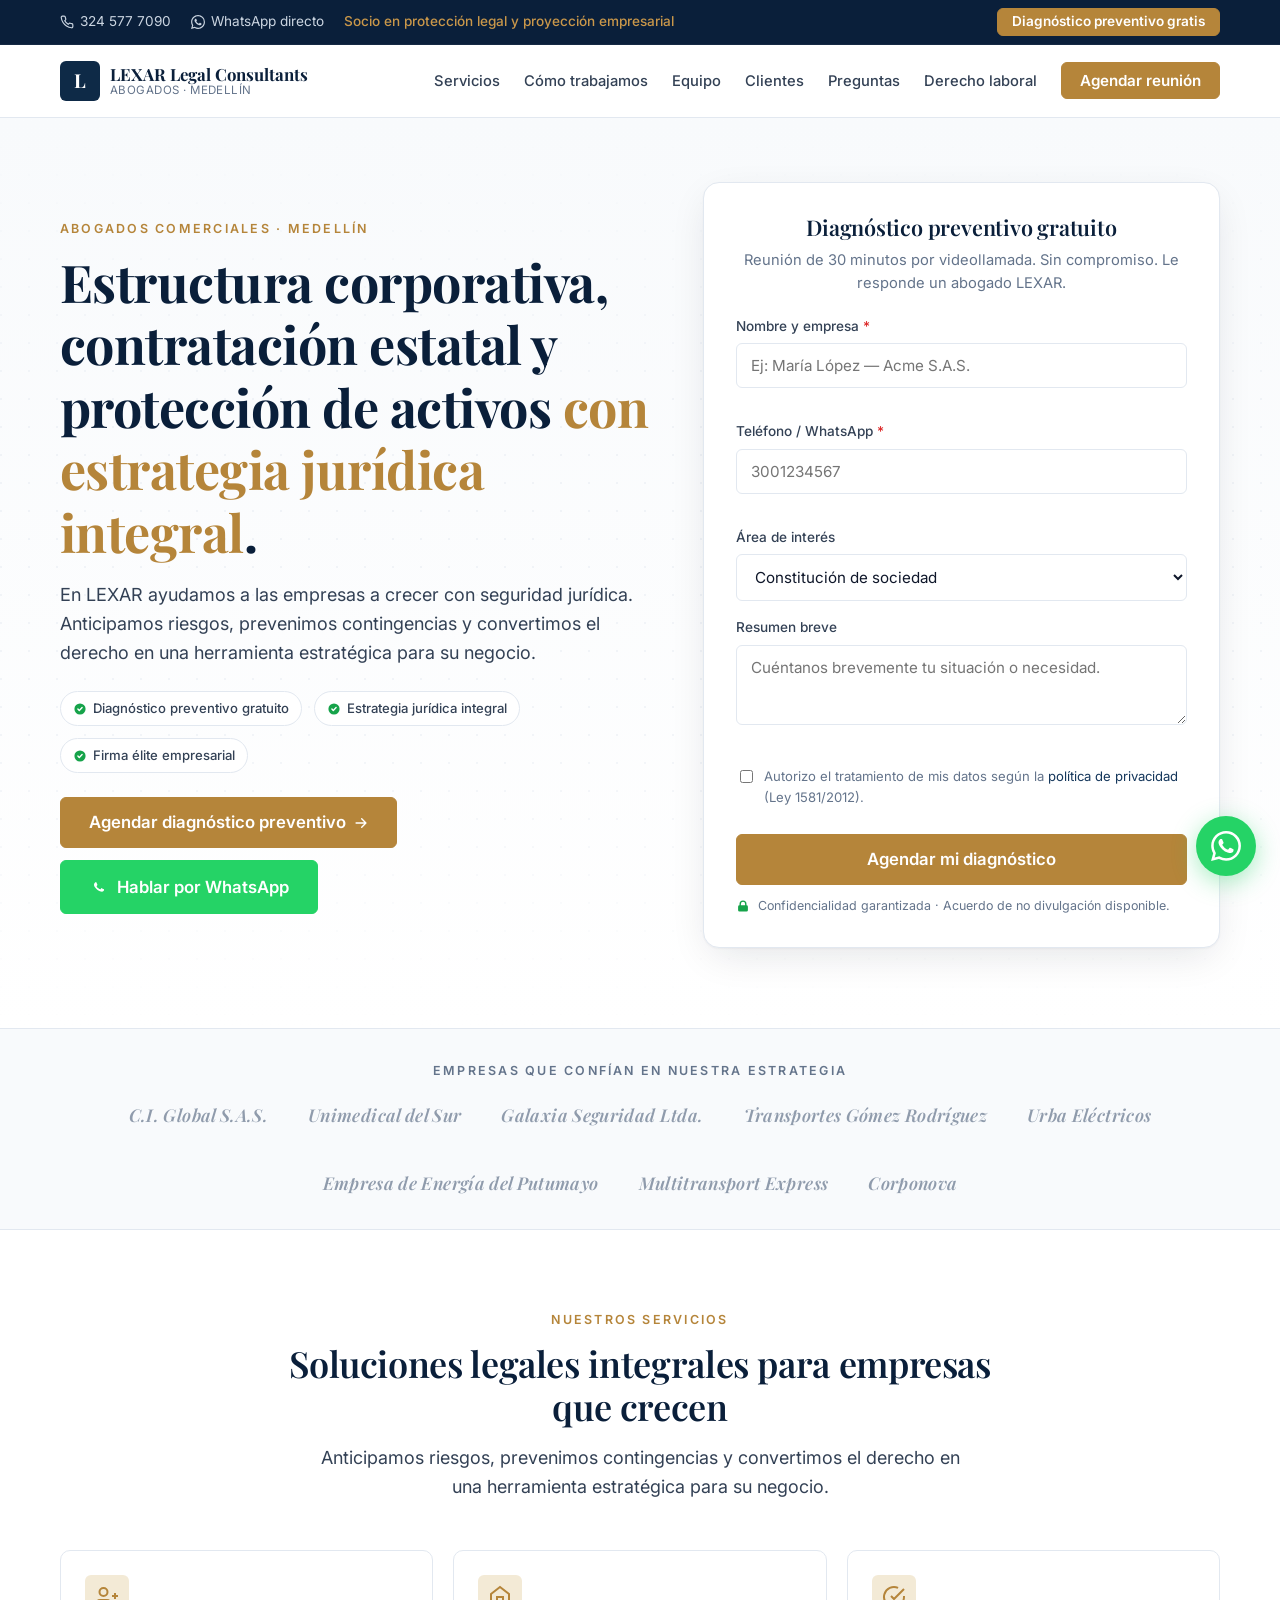
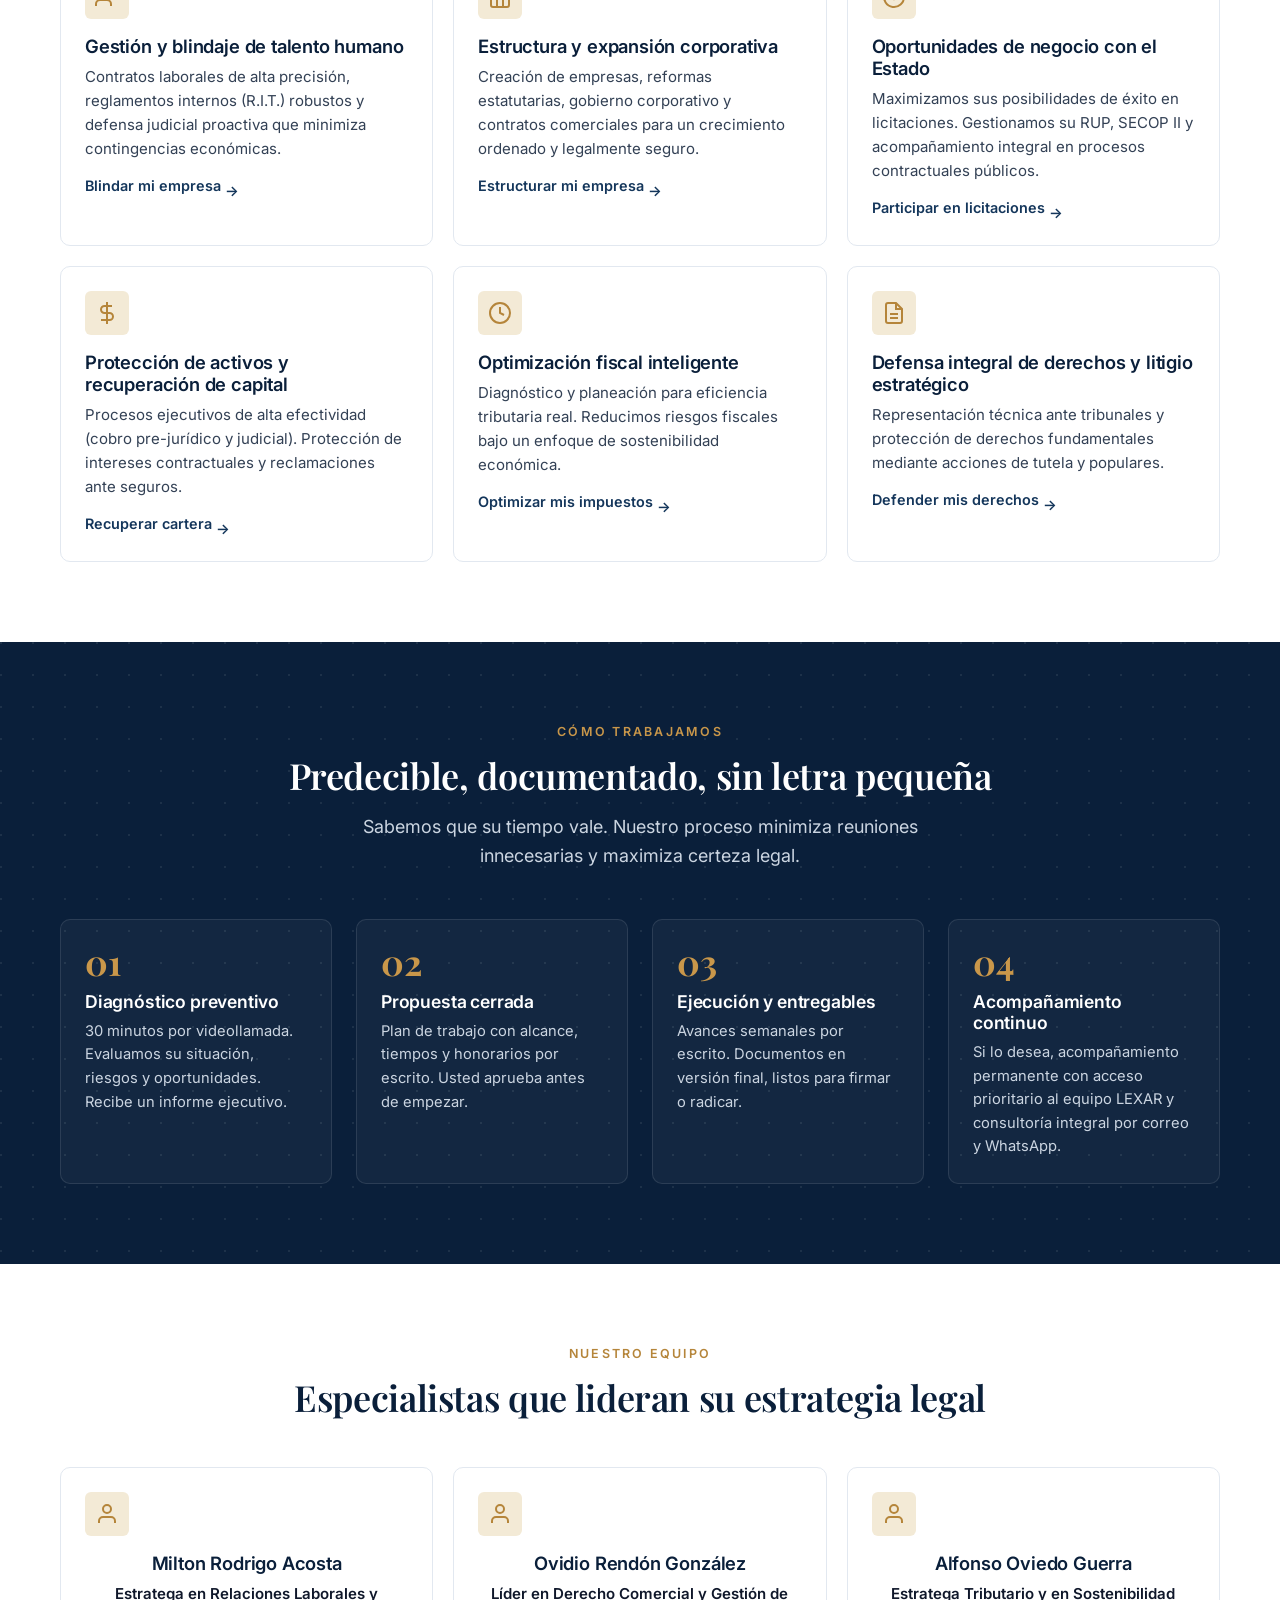
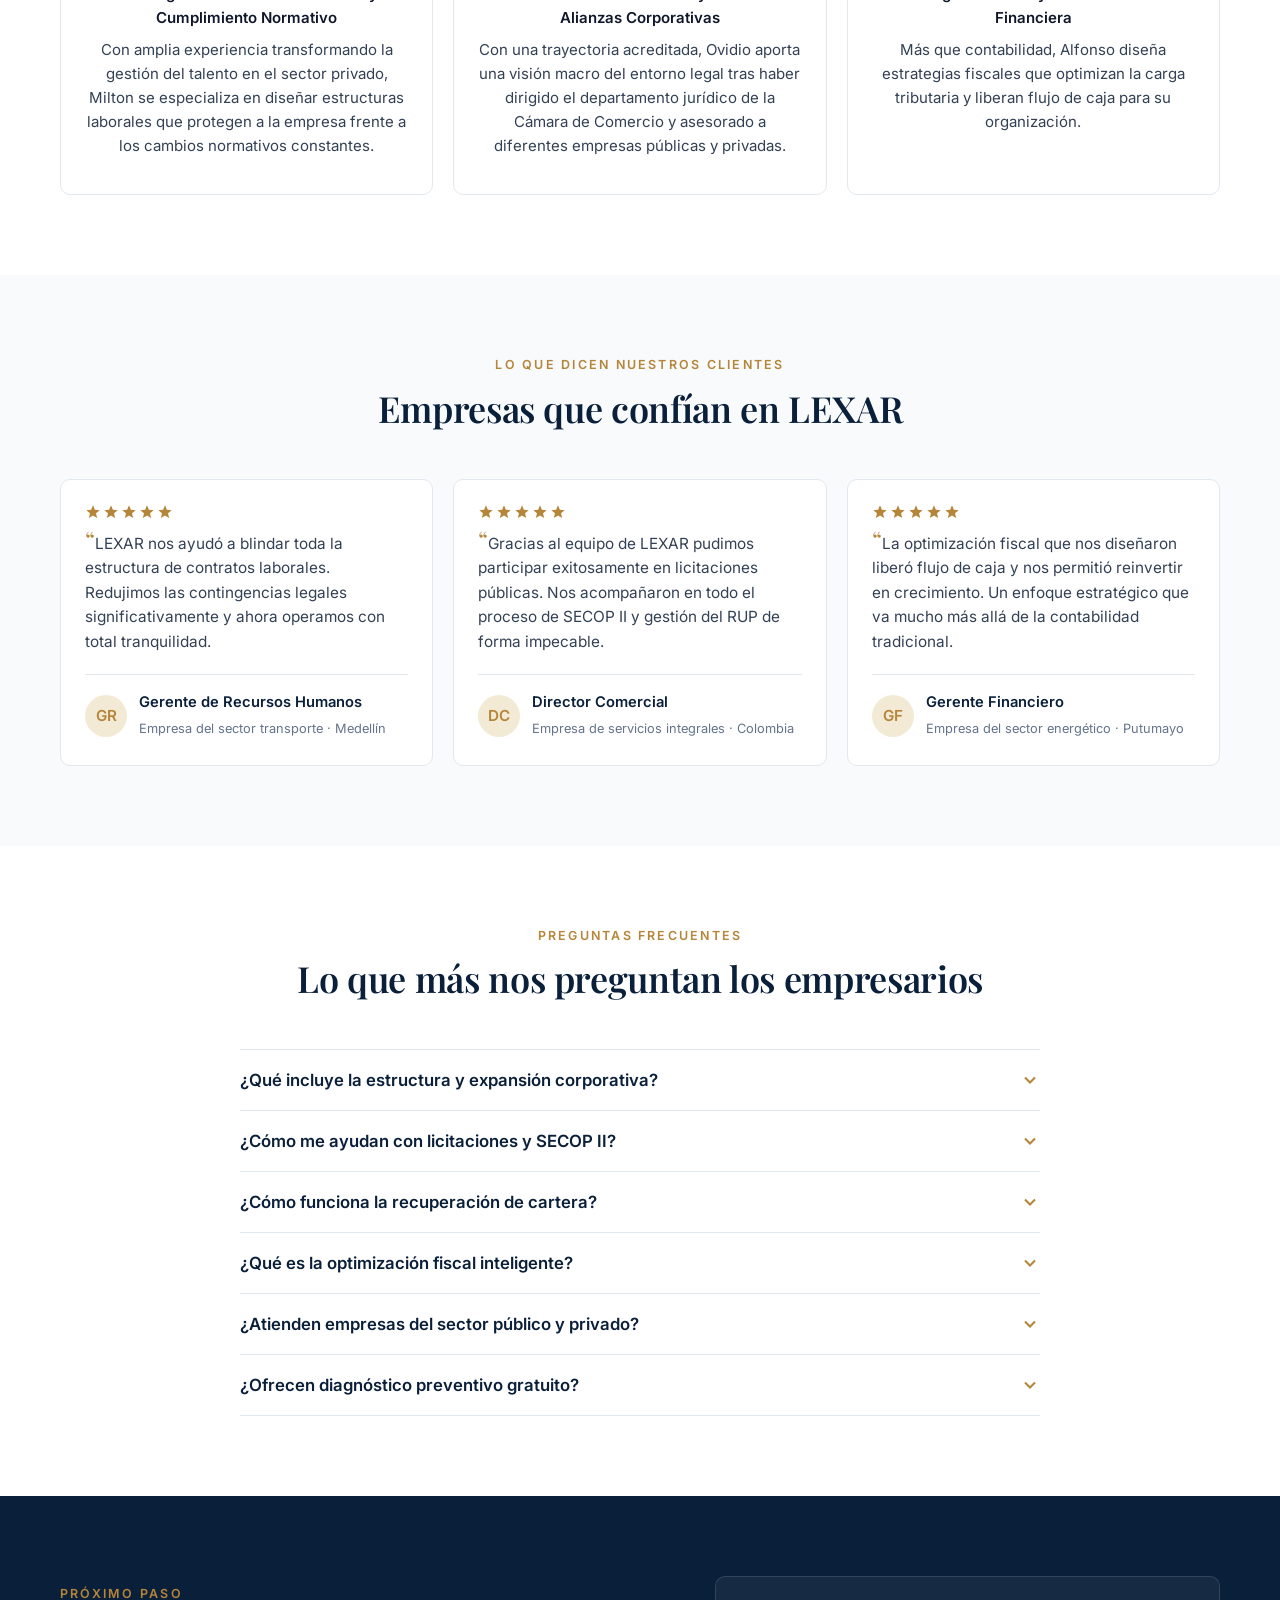
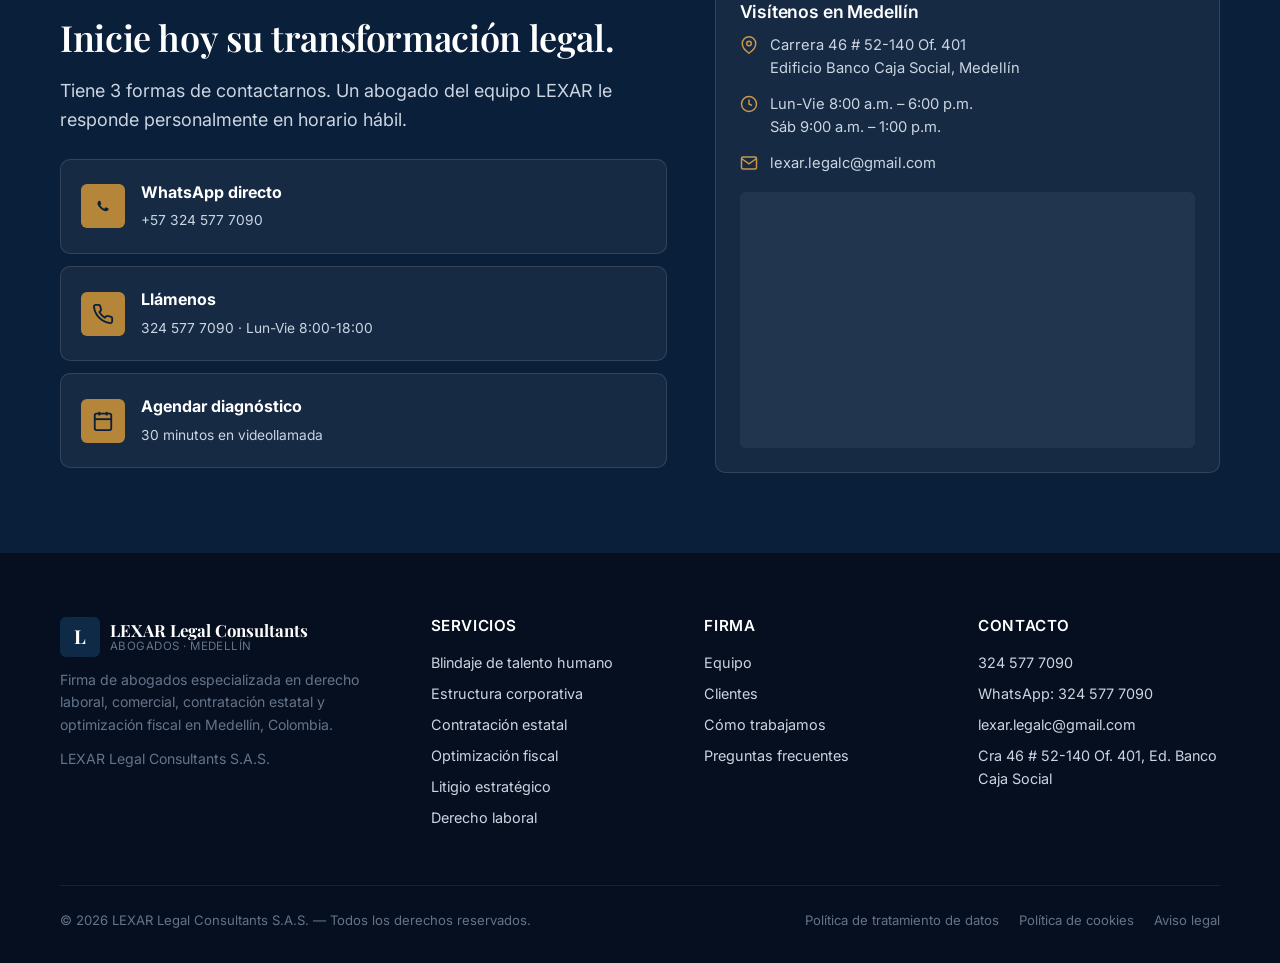
==== comercial.html @ 8e7f68cc "first commit" ====
<!DOCTYPE html>
<html lang="es-CO">
<head>
  <meta charset="UTF-8" />
  <meta name="viewport" content="width=device-width, initial-scale=1.0" />
  <meta name="theme-color" content="#0e2a47" />

  <title>Abogados Comerciales en Medellín · Estructura corporativa, contratación estatal y cobro de cartera | LEXAR Legal Consultants</title>
  <meta name="description" content="Abogados comerciales en Medellín. Estructura corporativa, contratación estatal, licitaciones SECOP II, cobro de cartera, optimización fiscal y blindaje de talento humano. Diagnóstico empresarial gratuito." />
  <meta name="keywords" content="abogado comercial Medellín, abogado empresarial Medellín, contratación estatal abogado, licitaciones SECOP II, cobro de cartera Medellín, estructura corporativa, gobierno corporativo Colombia, abogado tributario Medellín, blindaje laboral empresas" />
  <meta name="author" content="LEXAR Legal Consultants S.A.S." />
  <meta name="robots" content="index, follow" />
  <link rel="canonical" href="https://lexarlegal.co/comercial.html" />

  <meta property="og:type" content="website" />
  <meta property="og:locale" content="es_CO" />
  <meta property="og:title" content="Abogados Comerciales en Medellín · LEXAR Legal Consultants" />
  <meta property="og:description" content="Estructura corporativa, contratación estatal, cobro de cartera y optimización fiscal. Socio en protección legal y proyección empresarial." />
  <meta property="og:image" content="assets/og-image-new.svg" />
  <meta property="og:url" content="https://lexarlegal.co/comercial.html" />

  <link rel="icon" type="image/svg+xml" href="assets/favicon.svg" />

  <link rel="preconnect" href="https://fonts.googleapis.com" />
  <link rel="preconnect" href="https://fonts.gstatic.com" crossorigin />
  <link href="https://fonts.googleapis.com/css2?family=Inter:wght@400;500;600;700&family=Playfair+Display:wght@600;700&display=swap" rel="stylesheet" />

  <link rel="stylesheet" href="css/styles.css" />

  <script type="application/ld+json">
  {
    "@context": "https://schema.org",
    "@graph": [
      {
        "@type": "LegalService",
        "@id": "https://lexarlegal.co/comercial.html#legalservice",
        "name": "LEXAR Legal Consultants S.A.S. — Abogados Comerciales en Medellín",
        "description": "Servicios de derecho comercial en Medellín: estructura corporativa, contratación estatal, cobro de cartera, optimización fiscal, blindaje de talento humano y litigio estratégico.",
        "url": "https://lexarlegal.co/comercial.html",
        "telephone": "+573245777090",
        "image": "https://lexarlegal.co/assets/og-image-new.svg",
        "address": {
          "@type": "PostalAddress",
          "streetAddress": "Carrera 46 # 52-140 Of. 401, Edificio Banco Caja Social",
          "addressLocality": "Medellín",
          "addressRegion": "Antioquia",
          "addressCountry": "CO"
        },
        "areaServed": [
          { "@type": "City", "name": "Medellín" },
          { "@type": "AdministrativeArea", "name": "Antioquia" }
        ],
        "knowsAbout": [
          "Derecho comercial",
          "Contratación estatal",
          "Estructura corporativa",
          "Optimización fiscal",
          "Blindaje de talento humano",
          "Recuperación de cartera",
          "Litigio estratégico"
        ]
      },
      {
        "@type": "FAQPage",
        "mainEntity": [
          {
            "@type": "Question",
            "name": "¿Qué incluye la estructura y expansión corporativa?",
            "acceptedAnswer": {
              "@type": "Answer",
              "text": "Desde la creación de empresas hasta complejas reformas estatutarias. Gestionamos su gobierno corporativo y contratos comerciales para facilitar un crecimiento ordenado y legalmente seguro."
            }
          },
          {
            "@type": "Question",
            "name": "¿Cómo me ayudan con licitaciones y SECOP II?",
            "acceptedAnswer": {
              "@type": "Answer",
              "text": "Gestionamos su RUP, lo acompañamos en todas las etapas de los procesos contractuales públicos a través de SECOP II y maximizamos sus posibilidades de éxito en licitaciones, selección abreviada y concursos de méritos."
            }
          },
          {
            "@type": "Question",
            "name": "¿Cómo funciona la recuperación de cartera?",
            "acceptedAnswer": {
              "@type": "Answer",
              "text": "Recuperamos su flujo de caja mediante procesos ejecutivos de alta efectividad, incluyendo cobro pre-jurídico y judicial. Protegemos sus intereses contractuales y gestionamos reclamaciones ante aseguradoras con rigor técnico."
            }
          },
          {
            "@type": "Question",
            "name": "¿Qué es la optimización fiscal inteligente?",
            "acceptedAnswer": {
              "@type": "Answer",
              "text": "Es un servicio de diagnóstico y planeación tributaria para lograr eficiencia fiscal real. Reducimos riesgos fiscales y aseguramos el cumplimiento normativo bajo un enfoque de sostenibilidad económica."
            }
          }
        ]
      }
    ]
  }
  </script>
</head>
<body>

  <!-- TOP BAR -->
  <div class="topbar">
    <div class="container">
      <div class="topbar-info">
        <a href="tel:+573245777090">
          <svg viewBox="0 0 24 24" fill="none" stroke="currentColor" stroke-width="2"><path d="M22 16.92v3a2 2 0 01-2.18 2 19.79 19.79 0 01-8.63-3.07 19.5 19.5 0 01-6-6 19.79 19.79 0 01-3.07-8.67A2 2 0 014.11 2h3a2 2 0 012 1.72 12.84 12.84 0 00.7 2.81 2 2 0 01-.45 2.11L8.09 9.91a16 16 0 006 6l1.27-1.27a2 2 0 012.11-.45 12.84 12.84 0 002.81.7A2 2 0 0122 16.92z"/></svg>
          324 577 7090
        </a>
        <a href="https://wa.me/573245777090?text=Hola%2C%20quisiera%20asesor%C3%ADa%20comercial" target="_blank" rel="noopener">
          <svg viewBox="0 0 24 24" fill="currentColor"><path d="M17.472 14.382c-.297-.149-1.758-.867-2.03-.967-.273-.099-.471-.148-.67.15-.197.297-.767.966-.94 1.164-.173.199-.347.223-.644.075-.297-.15-1.255-.463-2.39-1.475-.883-.788-1.48-1.761-1.653-2.059-.173-.297-.018-.458.13-.606.134-.133.298-.347.446-.52.149-.174.198-.298.298-.497.099-.198.05-.371-.025-.52-.075-.149-.669-1.612-.916-2.207-.242-.579-.487-.5-.669-.51-.173-.008-.371-.01-.57-.01-.198 0-.52.074-.792.372s-1.04 1.016-1.04 2.479 1.065 2.876 1.213 3.074c.149.198 2.096 3.2 5.077 4.487.709.306 1.262.489 1.694.625.712.227 1.36.195 1.871.118.571-.085 1.758-.719 2.006-1.413.248-.694.248-1.289.173-1.413-.074-.124-.272-.198-.57-.347m-5.421 7.403h-.004a9.87 9.87 0 01-5.031-1.378l-.361-.214-3.741.982.998-3.648-.235-.374a9.86 9.86 0 01-1.51-5.26c.001-5.45 4.436-9.884 9.888-9.884 2.64 0 5.122 1.03 6.988 2.898a9.825 9.825 0 012.893 6.994c-.003 5.45-4.437 9.884-9.885 9.884m8.413-18.297A11.815 11.815 0 0012.05 0C5.495 0 .16 5.335.157 11.892c0 2.096.547 4.142 1.588 5.945L.057 24l6.305-1.654a11.882 11.882 0 005.683 1.448h.005c6.554 0 11.89-5.335 11.893-11.893a11.821 11.821 0 00-3.48-8.413z"/></svg>
          WhatsApp directo
        </a>
        <span class="topbar-trust">Socio en protección legal y proyección empresarial</span>
      </div>
      <a href="#consulta" class="btn btn-primary" style="padding: 6px 14px; font-size: 0.85rem;">Diagnóstico preventivo gratis</a>
    </div>
  </div>

  <!-- HEADER -->
  <header class="header">
    <div class="container">
      <a href="/" class="brand">
        <span class="brand-mark">L</span>
        <span class="brand-name">
          <strong>LEXAR Legal Consultants</strong>
          <span>ABOGADOS · MEDELLÍN</span>
        </span>
      </a>
      <nav class="nav">
        <ul class="nav-links">
          <li><a href="#servicios">Servicios</a></li>
          <li><a href="#proceso">Cómo trabajamos</a></li>
          <li><a href="#equipo">Equipo</a></li>
          <li><a href="#testimonios">Clientes</a></li>
          <li><a href="#faq">Preguntas</a></li>
          <li><a href="index.html">Derecho laboral</a></li>
        </ul>
        <a href="#consulta" class="btn btn-primary" style="padding: 10px 18px;">Agendar reunión</a>
        <button class="menu-toggle" aria-label="Abrir menú">
          <svg width="24" height="24" viewBox="0 0 24 24" fill="none" stroke="currentColor" stroke-width="2"><line x1="3" y1="6" x2="21" y2="6"/><line x1="3" y1="12" x2="21" y2="12"/><line x1="3" y1="18" x2="21" y2="18"/></svg>
        </button>
      </nav>
    </div>
  </header>

  <!-- HERO -->
  <section class="hero" id="consulta">
    <div class="container">
      <div class="hero-text">
        <span class="eyebrow">Abogados comerciales · Medellín</span>
        <h1>Estructura corporativa, contratación estatal y protección de activos <strong>con estrategia jurídica integral</strong>.</h1>
        <p class="lead">En LEXAR ayudamos a las empresas a crecer con seguridad jurídica. Anticipamos riesgos, prevenimos contingencias y convertimos el derecho en una herramienta estratégica para su negocio.</p>

        <div class="hero-trust">
          <span class="trust-pill">
            <svg viewBox="0 0 20 20" fill="currentColor"><path fill-rule="evenodd" d="M10 18a8 8 0 100-16 8 8 0 000 16zm3.707-9.293a1 1 0 00-1.414-1.414L9 10.586 7.707 9.293a1 1 0 00-1.414 1.414l2 2a1 1 0 001.414 0l4-4z" clip-rule="evenodd"/></svg>
            Diagnóstico preventivo gratuito
          </span>
          <span class="trust-pill">
            <svg viewBox="0 0 20 20" fill="currentColor"><path fill-rule="evenodd" d="M10 18a8 8 0 100-16 8 8 0 000 16zm3.707-9.293a1 1 0 00-1.414-1.414L9 10.586 7.707 9.293a1 1 0 00-1.414 1.414l2 2a1 1 0 001.414 0l4-4z" clip-rule="evenodd"/></svg>
            Estrategia jurídica integral
          </span>
          <span class="trust-pill">
            <svg viewBox="0 0 20 20" fill="currentColor"><path fill-rule="evenodd" d="M10 18a8 8 0 100-16 8 8 0 000 16zm3.707-9.293a1 1 0 00-1.414-1.414L9 10.586 7.707 9.293a1 1 0 00-1.414 1.414l2 2a1 1 0 001.414 0l4-4z" clip-rule="evenodd"/></svg>
            Firma élite empresarial
          </span>
        </div>

        <div class="hero-cta">
          <a href="#consulta-form" class="btn btn-primary btn-lg">
            Agendar diagnóstico preventivo
            <svg class="icon-arrow" viewBox="0 0 20 20" fill="currentColor"><path fill-rule="evenodd" d="M10.293 3.293a1 1 0 011.414 0l6 6a1 1 0 010 1.414l-6 6a1 1 0 01-1.414-1.414L14.586 11H3a1 1 0 110-2h11.586l-4.293-4.293a1 1 0 010-1.414z" clip-rule="evenodd"/></svg>
          </a>
          <a href="https://wa.me/573245777090?text=Hola%2C%20soy%20empresario%20y%20necesito%20asesor%C3%ADa" target="_blank" rel="noopener" class="btn btn-whatsapp btn-lg">
            <svg viewBox="0 0 24 24" fill="currentColor" width="20" height="20"><path d="M17.472 14.382c-.297-.149-1.758-.867-2.03-.967-.273-.099-.471-.148-.67.15-.197.297-.767.966-.94 1.164-.173.199-.347.223-.644.075-.297-.15-1.255-.463-2.39-1.475-.883-.788-1.48-1.761-1.653-2.059-.173-.297-.018-.458.13-.606.134-.133.298-.347.446-.52.149-.174.198-.298.298-.497.099-.198.05-.371-.025-.52-.075-.149-.669-1.612-.916-2.207-.242-.579-.487-.5-.669-.51-.173-.008-.371-.01-.57-.01-.198 0-.52.074-.792.372s-1.04 1.016-1.04 2.479 1.065 2.876 1.213 3.074c.149.198 2.096 3.2 5.077 4.487.709.306 1.262.489 1.694.625.712.227 1.36.195 1.871.118.571-.085 1.758-.719 2.006-1.413.248-.694.248-1.289.173-1.413-.074-.124-.272-.198-.57-.347"/></svg>
            Hablar por WhatsApp
          </a>
        </div>
      </div>

      <div>
        <form class="lead-form" data-form-id="hero_comercial" data-redirect-whatsapp="true" id="consulta-form" novalidate>
          <div class="lead-form-header">
            <h3>Diagnóstico preventivo gratuito</h3>
            <p>Reunión de 30 minutos por videollamada. Sin compromiso. Le responde un abogado LEXAR.</p>
          </div>

          <div class="field">
            <label for="hf-name">Nombre y empresa <span class="req">*</span></label>
            <input type="text" id="hf-name" name="name" data-validate="name" placeholder="Ej: María López — Acme S.A.S." required />
            <span class="field-error"></span>
          </div>

          <div class="field">
            <label for="hf-phone">Teléfono / WhatsApp <span class="req">*</span></label>
            <input type="tel" id="hf-phone" name="phone" data-validate="phone" placeholder="3001234567" required />
            <span class="field-error"></span>
          </div>

          <div class="field">
            <label for="hf-area">Área de interés</label>
            <select id="hf-area" name="area">
              <option value="constitucion">Constitución de sociedad</option>
              <option value="contratos">Contratos comerciales</option>
              <option value="cartera">Cobro jurídico de cartera</option>
              <option value="cumplimiento">Cumplimiento (SAGRLAFT / Habeas Data)</option>
              <option value="laboral_empresa">Asesoría laboral preventiva</option>
              <option value="otro">Otro / Múltiples áreas</option>
            </select>
          </div>

          <div class="field">
            <label for="hf-case">Resumen breve</label>
            <textarea id="hf-case" name="case_summary" rows="2" placeholder="Cuéntanos brevemente tu situación o necesidad."></textarea>
            <span class="field-error"></span>
          </div>

          <div class="field" style="display:flex; align-items:flex-start; gap:8px; margin-bottom: 16px;">
            <input type="checkbox" id="hf-consent" name="consent" data-validate="consent" required style="margin-top: 4px; width:auto;" />
            <label for="hf-consent" style="margin: 0; font-size: 0.82rem; color: var(--slate-500); font-weight: normal;">
              Autorizo el tratamiento de mis datos según la <a href="#privacidad">política de privacidad</a> (Ley 1581/2012).
            </label>
          </div>
          <span class="field-error" style="margin-top: -10px; margin-bottom: 8px; display:block;"></span>

          <button type="submit" class="btn btn-primary btn-block btn-lg">Agendar mi diagnóstico</button>

          <div class="form-meta">
            <svg viewBox="0 0 20 20" fill="currentColor"><path fill-rule="evenodd" d="M5 9V7a5 5 0 0110 0v2a2 2 0 012 2v5a2 2 0 01-2 2H5a2 2 0 01-2-2v-5a2 2 0 012-2zm8-2v2H7V7a3 3 0 016 0z" clip-rule="evenodd"/></svg>
            Confidencialidad garantizada · Acuerdo de no divulgación disponible.
          </div>
        </form>

        <div class="form-success">
          <h4>Hemos recibido su solicitud</h4>
          <p>Un abogado del equipo LEXAR le contactará en menos de 24 horas hábiles.</p>
        </div>
      </div>
    </div>
  </section>

  <!-- CREDENCIALES -->
  <section class="credentials" style="padding: 32px 0;">
    <div class="container">
      <div class="credentials-label">Empresas que confían en nuestra estrategia</div>
      <div class="credentials-row">
        <span class="credential">C.I. Global S.A.S.</span>
        <span class="credential">Unimedical del Sur</span>
        <span class="credential">Galaxia Seguridad Ltda.</span>
        <span class="credential">Transportes Gómez Rodríguez</span>
        <span class="credential">Urba Eléctricos</span>
        <span class="credential">Empresa de Energía del Putumayo</span>
        <span class="credential">Multitransport Express</span>
        <span class="credential">Corponova</span>
      </div>
    </div>
  </section>

  <!-- SERVICIOS -->
  <section id="servicios">
    <div class="container">
      <div class="section-head reveal">
        <span class="eyebrow">Nuestros servicios</span>
        <h2>Soluciones legales integrales para empresas que crecen</h2>
        <p class="lead" style="margin: 0 auto;">Anticipamos riesgos, prevenimos contingencias y convertimos el derecho en una herramienta estratégica para su negocio.</p>
      </div>

      <div class="services-grid">
        <article class="service-card reveal">
          <div class="icon"><svg viewBox="0 0 24 24" fill="none" stroke="currentColor" stroke-width="2"><path d="M16 21v-2a4 4 0 00-4-4H5a4 4 0 00-4 4v2"/><circle cx="8.5" cy="7" r="4"/><path d="M20 8v6"/><path d="M23 11h-6"/></svg></div>
          <h3>Gestión y blindaje de talento humano</h3>
          <p>Contratos laborales de alta precisión, reglamentos internos (R.I.T.) robustos y defensa judicial proactiva que minimiza contingencias económicas.</p>
          <a href="#consulta">Blindar mi empresa <span class="icon-arrow">→</span></a>
        </article>

        <article class="service-card reveal">
          <div class="icon"><svg viewBox="0 0 24 24" fill="none" stroke="currentColor" stroke-width="2"><path d="M3 9l9-7 9 7v11a2 2 0 01-2 2H5a2 2 0 01-2-2z"/><polyline points="9 22 9 12 15 12 15 22"/></svg></div>
          <h3>Estructura y expansión corporativa</h3>
          <p>Creación de empresas, reformas estatutarias, gobierno corporativo y contratos comerciales para un crecimiento ordenado y legalmente seguro.</p>
          <a href="#consulta">Estructurar mi empresa <span class="icon-arrow">→</span></a>
        </article>

        <article class="service-card reveal">
          <div class="icon"><svg viewBox="0 0 24 24" fill="none" stroke="currentColor" stroke-width="2"><path d="M22 11.08V12a10 10 0 11-5.93-9.14"/><polyline points="22 4 12 14.01 9 11.01"/></svg></div>
          <h3>Oportunidades de negocio con el Estado</h3>
          <p>Maximizamos sus posibilidades de éxito en licitaciones. Gestionamos su RUP, SECOP II y acompañamiento integral en procesos contractuales públicos.</p>
          <a href="#consulta">Participar en licitaciones <span class="icon-arrow">→</span></a>
        </article>

        <article class="service-card reveal">
          <div class="icon"><svg viewBox="0 0 24 24" fill="none" stroke="currentColor" stroke-width="2"><line x1="12" y1="1" x2="12" y2="23"/><path d="M17 5H9.5a3.5 3.5 0 000 7h5a3.5 3.5 0 010 7H6"/></svg></div>
          <h3>Protección de activos y recuperación de capital</h3>
          <p>Procesos ejecutivos de alta efectividad (cobro pre-jurídico y judicial). Protección de intereses contractuales y reclamaciones ante seguros.</p>
          <a href="#consulta">Recuperar cartera <span class="icon-arrow">→</span></a>
        </article>

        <article class="service-card reveal">
          <div class="icon"><svg viewBox="0 0 24 24" fill="none" stroke="currentColor" stroke-width="2"><circle cx="12" cy="12" r="10"/><polyline points="12 6 12 12 16 14"/></svg></div>
          <h3>Optimización fiscal inteligente</h3>
          <p>Diagnóstico y planeación para eficiencia tributaria real. Reducimos riesgos fiscales bajo un enfoque de sostenibilidad económica.</p>
          <a href="#consulta">Optimizar mis impuestos <span class="icon-arrow">→</span></a>
        </article>

        <article class="service-card reveal">
          <div class="icon"><svg viewBox="0 0 24 24" fill="none" stroke="currentColor" stroke-width="2"><path d="M14 2H6a2 2 0 00-2 2v16a2 2 0 002 2h12a2 2 0 002-2V8z"/><polyline points="14 2 14 8 20 8"/><line x1="16" y1="13" x2="8" y2="13"/><line x1="16" y1="17" x2="8" y2="17"/></svg></div>
          <h3>Defensa integral de derechos y litigio estratégico</h3>
          <p>Representación técnica ante tribunales y protección de derechos fundamentales mediante acciones de tutela y populares.</p>
          <a href="#consulta">Defender mis derechos <span class="icon-arrow">→</span></a>
        </article>
      </div>
    </div>
  </section>

  <!-- PROCESO -->
  <section class="process" id="proceso">
    <div class="container">
      <div class="section-head reveal">
        <span class="eyebrow">Cómo trabajamos</span>
        <h2>Predecible, documentado, sin letra pequeña</h2>
        <p class="lead" style="margin: 0 auto;">Sabemos que su tiempo vale. Nuestro proceso minimiza reuniones innecesarias y maximiza certeza legal.</p>
      </div>
      <div class="steps">
        <div class="step reveal">
          <div class="step-num">01</div>
          <h3>Diagnóstico preventivo</h3>
          <p>30 minutos por videollamada. Evaluamos su situación, riesgos y oportunidades. Recibe un informe ejecutivo.</p>
        </div>
        <div class="step reveal">
          <div class="step-num">02</div>
          <h3>Propuesta cerrada</h3>
          <p>Plan de trabajo con alcance, tiempos y honorarios por escrito. Usted aprueba antes de empezar.</p>
        </div>
        <div class="step reveal">
          <div class="step-num">03</div>
          <h3>Ejecución y entregables</h3>
          <p>Avances semanales por escrito. Documentos en versión final, listos para firmar o radicar.</p>
        </div>
        <div class="step reveal">
          <div class="step-num">04</div>
          <h3>Acompañamiento continuo</h3>
          <p>Si lo desea, acompañamiento permanente con acceso prioritario al equipo LEXAR y consultoría integral por correo y WhatsApp.</p>
        </div>
      </div>
    </div>
  </section>

  <!-- EQUIPO -->
  <section class="profile" id="equipo">
    <div class="container">
      <div class="section-head reveal">
        <span class="eyebrow">Nuestro equipo</span>
        <h2>Especialistas que lideran su estrategia legal</h2>
      </div>

      <div class="services-grid">
        <article class="service-card reveal" style="text-align: center;">
          <div class="icon">
            <svg viewBox="0 0 24 24" fill="none" stroke="currentColor" stroke-width="2"><path d="M20 21v-2a4 4 0 00-4-4H8a4 4 0 00-4 4v2"/><circle cx="12" cy="7" r="4"/></svg>
          </div>
          <h3>Milton Rodrigo Acosta</h3>
          <p style="font-weight: 600; color: var(--gold); margin-bottom: 8px;">Estratega en Relaciones Laborales y Cumplimiento Normativo</p>
          <p>Con amplia experiencia transformando la gestión del talento en el sector privado, Milton se especializa en diseñar estructuras laborales que protegen a la empresa frente a los cambios normativos constantes.</p>
        </article>

        <article class="service-card reveal" style="text-align: center;">
          <div class="icon">
            <svg viewBox="0 0 24 24" fill="none" stroke="currentColor" stroke-width="2"><path d="M20 21v-2a4 4 0 00-4-4H8a4 4 0 00-4 4v2"/><circle cx="12" cy="7" r="4"/></svg>
          </div>
          <h3>Ovidio Rendón González</h3>
          <p style="font-weight: 600; color: var(--gold); margin-bottom: 8px;">Líder en Derecho Comercial y Gestión de Alianzas Corporativas</p>
          <p>Con una trayectoria acreditada, Ovidio aporta una visión macro del entorno legal tras haber dirigido el departamento jurídico de la Cámara de Comercio y asesorado a diferentes empresas públicas y privadas.</p>
        </article>

        <article class="service-card reveal" style="text-align: center;">
          <div class="icon">
            <svg viewBox="0 0 24 24" fill="none" stroke="currentColor" stroke-width="2"><path d="M20 21v-2a4 4 0 00-4-4H8a4 4 0 00-4 4v2"/><circle cx="12" cy="7" r="4"/></svg>
          </div>
          <h3>Alfonso Oviedo Guerra</h3>
          <p style="font-weight: 600; color: var(--gold); margin-bottom: 8px;">Estratega Tributario y en Sostenibilidad Financiera</p>
          <p>Más que contabilidad, Alfonso diseña estrategias fiscales que optimizan la carga tributaria y liberan flujo de caja para su organización.</p>
        </article>
      </div>
    </div>
  </section>

  <!-- TESTIMONIOS -->
  <section class="testimonials" id="testimonios">
    <div class="container">
      <div class="section-head reveal">
        <span class="eyebrow">Lo que dicen nuestros clientes</span>
        <h2>Empresas que confían en LEXAR</h2>
      </div>
      <div class="testimonials-grid">
        <article class="testimonial reveal">
          <div class="stars">
            <svg viewBox="0 0 24 24"><path d="M12 17.27L18.18 21l-1.64-7.03L22 9.24l-7.19-.61L12 2 9.19 8.63 2 9.24l5.46 4.73L5.82 21z"/></svg>
            <svg viewBox="0 0 24 24"><path d="M12 17.27L18.18 21l-1.64-7.03L22 9.24l-7.19-.61L12 2 9.19 8.63 2 9.24l5.46 4.73L5.82 21z"/></svg>
            <svg viewBox="0 0 24 24"><path d="M12 17.27L18.18 21l-1.64-7.03L22 9.24l-7.19-.61L12 2 9.19 8.63 2 9.24l5.46 4.73L5.82 21z"/></svg>
            <svg viewBox="0 0 24 24"><path d="M12 17.27L18.18 21l-1.64-7.03L22 9.24l-7.19-.61L12 2 9.19 8.63 2 9.24l5.46 4.73L5.82 21z"/></svg>
            <svg viewBox="0 0 24 24"><path d="M12 17.27L18.18 21l-1.64-7.03L22 9.24l-7.19-.61L12 2 9.19 8.63 2 9.24l5.46 4.73L5.82 21z"/></svg>
          </div>
          <blockquote>LEXAR nos ayudó a blindar toda la estructura de contratos laborales. Redujimos las contingencias legales significativamente y ahora operamos con total tranquilidad.</blockquote>
          <div class="testimonial-author">
            <div class="author-avatar">GR</div>
            <div class="author-info"><strong>Gerente de Recursos Humanos</strong><span>Empresa del sector transporte · Medellín</span></div>
          </div>
        </article>
        <article class="testimonial reveal">
          <div class="stars">
            <svg viewBox="0 0 24 24"><path d="M12 17.27L18.18 21l-1.64-7.03L22 9.24l-7.19-.61L12 2 9.19 8.63 2 9.24l5.46 4.73L5.82 21z"/></svg>
            <svg viewBox="0 0 24 24"><path d="M12 17.27L18.18 21l-1.64-7.03L22 9.24l-7.19-.61L12 2 9.19 8.63 2 9.24l5.46 4.73L5.82 21z"/></svg>
            <svg viewBox="0 0 24 24"><path d="M12 17.27L18.18 21l-1.64-7.03L22 9.24l-7.19-.61L12 2 9.19 8.63 2 9.24l5.46 4.73L5.82 21z"/></svg>
            <svg viewBox="0 0 24 24"><path d="M12 17.27L18.18 21l-1.64-7.03L22 9.24l-7.19-.61L12 2 9.19 8.63 2 9.24l5.46 4.73L5.82 21z"/></svg>
            <svg viewBox="0 0 24 24"><path d="M12 17.27L18.18 21l-1.64-7.03L22 9.24l-7.19-.61L12 2 9.19 8.63 2 9.24l5.46 4.73L5.82 21z"/></svg>
          </div>
          <blockquote>Gracias al equipo de LEXAR pudimos participar exitosamente en licitaciones públicas. Nos acompañaron en todo el proceso de SECOP II y gestión del RUP de forma impecable.</blockquote>
          <div class="testimonial-author">
            <div class="author-avatar">DC</div>
            <div class="author-info"><strong>Director Comercial</strong><span>Empresa de servicios integrales · Colombia</span></div>
          </div>
        </article>
        <article class="testimonial reveal">
          <div class="stars">
            <svg viewBox="0 0 24 24"><path d="M12 17.27L18.18 21l-1.64-7.03L22 9.24l-7.19-.61L12 2 9.19 8.63 2 9.24l5.46 4.73L5.82 21z"/></svg>
            <svg viewBox="0 0 24 24"><path d="M12 17.27L18.18 21l-1.64-7.03L22 9.24l-7.19-.61L12 2 9.19 8.63 2 9.24l5.46 4.73L5.82 21z"/></svg>
            <svg viewBox="0 0 24 24"><path d="M12 17.27L18.18 21l-1.64-7.03L22 9.24l-7.19-.61L12 2 9.19 8.63 2 9.24l5.46 4.73L5.82 21z"/></svg>
            <svg viewBox="0 0 24 24"><path d="M12 17.27L18.18 21l-1.64-7.03L22 9.24l-7.19-.61L12 2 9.19 8.63 2 9.24l5.46 4.73L5.82 21z"/></svg>
            <svg viewBox="0 0 24 24"><path d="M12 17.27L18.18 21l-1.64-7.03L22 9.24l-7.19-.61L12 2 9.19 8.63 2 9.24l5.46 4.73L5.82 21z"/></svg>
          </div>
          <blockquote>La optimización fiscal que nos diseñaron liberó flujo de caja y nos permitió reinvertir en crecimiento. Un enfoque estratégico que va mucho más allá de la contabilidad tradicional.</blockquote>
          <div class="testimonial-author">
            <div class="author-avatar">GF</div>
            <div class="author-info"><strong>Gerente Financiero</strong><span>Empresa del sector energético · Putumayo</span></div>
          </div>
        </article>
      </div>

    </div>
  </section>

  <!-- FAQ -->
  <section id="faq">
    <div class="container">
      <div class="section-head reveal">
        <span class="eyebrow">Preguntas frecuentes</span>
        <h2>Lo que más nos preguntan los empresarios</h2>
      </div>
      <div class="faq-list reveal">
        <div class="faq-item">
          <button class="faq-question">
            ¿Qué incluye la estructura y expansión corporativa?
            <svg class="icon-chevron" viewBox="0 0 24 24" fill="none" stroke="currentColor" stroke-width="2.5"><polyline points="6 9 12 15 18 9"/></svg>
          </button>
          <div class="faq-answer"><div class="faq-answer-inner">
            Desde la <strong>creación de empresas</strong> hasta complejas reformas estatutarias. Gestionamos su gobierno corporativo y contratos comerciales para facilitar un crecimiento ordenado y legalmente seguro.
          </div></div>
        </div>
        <div class="faq-item">
          <button class="faq-question">
            ¿Cómo me ayudan con licitaciones y SECOP II?
            <svg class="icon-chevron" viewBox="0 0 24 24" fill="none" stroke="currentColor" stroke-width="2.5"><polyline points="6 9 12 15 18 9"/></svg>
          </button>
          <div class="faq-answer"><div class="faq-answer-inner">
            Gestionamos su <strong>RUP</strong>, lo acompañamos en todas las etapas de los procesos contractuales públicos a través de <strong>SECOP II</strong> y maximizamos sus posibilidades de éxito en licitaciones, selección abreviada y concursos de méritos.
          </div></div>
        </div>
        <div class="faq-item">
          <button class="faq-question">
            ¿Cómo funciona la recuperación de cartera?
            <svg class="icon-chevron" viewBox="0 0 24 24" fill="none" stroke="currentColor" stroke-width="2.5"><polyline points="6 9 12 15 18 9"/></svg>
          </button>
          <div class="faq-answer"><div class="faq-answer-inner">
            Recuperamos su flujo de caja mediante <strong>procesos ejecutivos de alta efectividad</strong>, incluyendo cobro pre-jurídico y judicial. Protegemos sus intereses contractuales y gestionamos reclamaciones ante aseguradoras con rigor técnico.
          </div></div>
        </div>
        <div class="faq-item">
          <button class="faq-question">
            ¿Qué es la optimización fiscal inteligente?
            <svg class="icon-chevron" viewBox="0 0 24 24" fill="none" stroke="currentColor" stroke-width="2.5"><polyline points="6 9 12 15 18 9"/></svg>
          </button>
          <div class="faq-answer"><div class="faq-answer-inner">
            Es un servicio de <strong>diagnóstico y planeación tributaria</strong> para lograr eficiencia fiscal real. Reducimos riesgos fiscales y aseguramos el cumplimiento normativo bajo un enfoque de sostenibilidad económica para su organización.
          </div></div>
        </div>
        <div class="faq-item">
          <button class="faq-question">
            ¿Atienden empresas del sector público y privado?
            <svg class="icon-chevron" viewBox="0 0 24 24" fill="none" stroke="currentColor" stroke-width="2.5"><polyline points="6 9 12 15 18 9"/></svg>
          </button>
          <div class="faq-answer"><div class="faq-answer-inner">
            Sí. Asesoramos tanto a <strong>empresas públicas como privadas</strong>. Nuestro equipo tiene experiencia directa habiendo dirigido departamentos jurídicos en entidades como la Cámara de Comercio, y asesorado a empresas de energía, transporte, seguridad y tecnología.
          </div></div>
        </div>
        <div class="faq-item">
          <button class="faq-question">
            ¿Ofrecen diagnóstico preventivo gratuito?
            <svg class="icon-chevron" viewBox="0 0 24 24" fill="none" stroke="currentColor" stroke-width="2.5"><polyline points="6 9 12 15 18 9"/></svg>
          </button>
          <div class="faq-answer"><div class="faq-answer-inner">
            Sí. Ofrecemos una <strong>consultoría de diagnóstico preventivo sin costo</strong> donde evaluamos la situación jurídica de su empresa, identificamos riesgos y proponemos una hoja de ruta clara. Contáctenos al <strong>324 577 7090</strong>.
          </div></div>
        </div>
      </div>
    </div>
  </section>

  <!-- CTA FINAL -->
  <section class="cta-final">
    <div class="container">
      <div class="cta-grid">
        <div class="reveal">
          <span class="eyebrow">Próximo paso</span>
          <h2>Inicie hoy su transformación legal.</h2>
          <p class="lead">Tiene 3 formas de contactarnos. Un abogado del equipo LEXAR le responde personalmente en horario hábil.</p>
          <div class="cta-options">
            <a href="https://wa.me/573245777090?text=Hola%2C%20soy%20empresario%20y%20necesito%20asesor%C3%ADa" target="_blank" rel="noopener" class="cta-option">
              <div class="icon"><svg viewBox="0 0 24 24" fill="currentColor"><path d="M17.472 14.382c-.297-.149-1.758-.867-2.03-.967-.273-.099-.471-.148-.67.15-.197.297-.767.966-.94 1.164-.173.199-.347.223-.644.075-.297-.15-1.255-.463-2.39-1.475-.883-.788-1.48-1.761-1.653-2.059-.173-.297-.018-.458.13-.606.134-.133.298-.347.446-.52.149-.174.198-.298.298-.497.099-.198.05-.371-.025-.52-.075-.149-.669-1.612-.916-2.207-.242-.579-.487-.5-.669-.51-.173-.008-.371-.01-.57-.01-.198 0-.52.074-.792.372s-1.04 1.016-1.04 2.479 1.065 2.876 1.213 3.074c.149.198 2.096 3.2 5.077 4.487.709.306 1.262.489 1.694.625.712.227 1.36.195 1.871.118.571-.085 1.758-.719 2.006-1.413.248-.694.248-1.289.173-1.413-.074-.124-.272-.198-.57-.347"/></svg></div>
              <div><strong>WhatsApp directo</strong><span>+57 324 577 7090</span></div>
            </a>
            <a href="tel:+573245777090" class="cta-option">
              <div class="icon"><svg viewBox="0 0 24 24" fill="none" stroke="currentColor" stroke-width="2"><path d="M22 16.92v3a2 2 0 01-2.18 2 19.79 19.79 0 01-8.63-3.07 19.5 19.5 0 01-6-6 19.79 19.79 0 01-3.07-8.67A2 2 0 014.11 2h3a2 2 0 012 1.72 12.84 12.84 0 00.7 2.81 2 2 0 01-.45 2.11L8.09 9.91a16 16 0 006 6l1.27-1.27a2 2 0 012.11-.45 12.84 12.84 0 002.81.7A2 2 0 0122 16.92z"/></svg></div>
              <div><strong>Llámenos</strong><span>324 577 7090 · Lun-Vie 8:00-18:00</span></div>
            </a>
            <a href="#consulta-form" class="cta-option">
              <div class="icon"><svg viewBox="0 0 24 24" fill="none" stroke="currentColor" stroke-width="2"><rect x="3" y="4" width="18" height="18" rx="2" ry="2"/><line x1="16" y1="2" x2="16" y2="6"/><line x1="8" y1="2" x2="8" y2="6"/><line x1="3" y1="10" x2="21" y2="10"/></svg></div>
              <div><strong>Agendar diagnóstico</strong><span>30 minutos en videollamada</span></div>
            </a>
          </div>
        </div>

        <aside class="map-card reveal">
          <h3>Visítenos en Medellín</h3>
          <div class="map-info">
            <div class="map-info-item">
              <svg viewBox="0 0 24 24" fill="none" stroke="currentColor" stroke-width="2"><path d="M21 10c0 7-9 13-9 13s-9-6-9-13a9 9 0 0118 0z"/><circle cx="12" cy="10" r="3"/></svg>
              <span>Carrera 46 # 52-140 Of. 401<br />Edificio Banco Caja Social, Medellín</span>
            </div>
            <div class="map-info-item">
              <svg viewBox="0 0 24 24" fill="none" stroke="currentColor" stroke-width="2"><circle cx="12" cy="12" r="10"/><polyline points="12 6 12 12 16 14"/></svg>
              <span>Lun-Vie 8:00 a.m. – 6:00 p.m.<br />Sáb 9:00 a.m. – 1:00 p.m.</span>
            </div>
            <div class="map-info-item">
              <svg viewBox="0 0 24 24" fill="none" stroke="currentColor" stroke-width="2"><path d="M4 4h16c1.1 0 2 .9 2 2v12c0 1.1-.9 2-2 2H4c-1.1 0-2-.9-2-2V6c0-1.1.9-2 2-2z"/><polyline points="22,6 12,13 2,6"/></svg>
              <span>lexar.legalc@gmail.com</span>
            </div>
          </div>
          <div class="map-embed">
            <iframe src="https://www.openstreetmap.org/export/embed.html?bbox=-75.577%2C6.248%2C-75.562%2C6.258&amp;layer=mapnik&amp;marker=6.253%2C-75.5695" loading="lazy" referrerpolicy="no-referrer-when-downgrade" title="Ubicación de LEXAR Legal Consultants en Medellín"></iframe>
          </div>
        </aside>
      </div>
    </div>
  </section>

  <!-- FOOTER -->
  <footer class="footer">
    <div class="container">
      <div class="footer-grid">
        <div class="footer-brand">
          <div class="brand">
            <span class="brand-mark">L</span>
            <span class="brand-name" style="color: var(--white);">
              <strong style="color: var(--white);">LEXAR Legal Consultants</strong>
              <span style="color: var(--slate-500);">ABOGADOS · MEDELLÍN</span>
            </span>
          </div>
          <p>Firma de abogados especializada en derecho laboral, comercial, contratación estatal y optimización fiscal en Medellín, Colombia.</p>
          <p>LEXAR Legal Consultants S.A.S.</p>
        </div>
        <div>
          <h4>Servicios</h4>
          <ul>
            <li><a href="#servicios">Blindaje de talento humano</a></li>
            <li><a href="#servicios">Estructura corporativa</a></li>
            <li><a href="#servicios">Contratación estatal</a></li>
            <li><a href="#servicios">Optimización fiscal</a></li>
            <li><a href="#servicios">Litigio estratégico</a></li>
            <li><a href="index.html">Derecho laboral</a></li>
          </ul>
        </div>
        <div>
          <h4>Firma</h4>
          <ul>
            <li><a href="#equipo">Equipo</a></li>
            <li><a href="#testimonios">Clientes</a></li>
            <li><a href="#proceso">Cómo trabajamos</a></li>
            <li><a href="#faq">Preguntas frecuentes</a></li>
          </ul>
        </div>
        <div>
          <h4>Contacto</h4>
          <ul>
            <li><a href="tel:+573245777090">324 577 7090</a></li>
            <li><a href="https://wa.me/573245777090" target="_blank" rel="noopener">WhatsApp: 324 577 7090</a></li>
            <li><a href="mailto:lexar.legalc@gmail.com">lexar.legalc@gmail.com</a></li>
            <li>Cra 46 # 52-140 Of. 401, Ed. Banco Caja Social</li>
          </ul>
        </div>
      </div>
      <div class="footer-bottom">
        <span>© <span data-year>2026</span> LEXAR Legal Consultants S.A.S. — Todos los derechos reservados.</span>
        <div class="footer-legal">
          <a href="#privacidad">Política de tratamiento de datos</a>
          <a href="#privacidad">Política de cookies</a>
          <a href="#privacidad">Aviso legal</a>
        </div>
      </div>
    </div>
  </footer>

  <a href="https://wa.me/573245777090?text=Hola%2C%20soy%20empresario%20y%20necesito%20asesor%C3%ADa" target="_blank" rel="noopener" class="fab-whatsapp" aria-label="Contactar por WhatsApp">
    <svg viewBox="0 0 24 24" fill="currentColor"><path d="M17.472 14.382c-.297-.149-1.758-.867-2.03-.967-.273-.099-.471-.148-.67.15-.197.297-.767.966-.94 1.164-.173.199-.347.223-.644.075-.297-.15-1.255-.463-2.39-1.475-.883-.788-1.48-1.761-1.653-2.059-.173-.297-.018-.458.13-.606.134-.133.298-.347.446-.52.149-.174.198-.298.298-.497.099-.198.05-.371-.025-.52-.075-.149-.669-1.612-.916-2.207-.242-.579-.487-.5-.669-.51-.173-.008-.371-.01-.57-.01-.198 0-.52.074-.792.372s-1.04 1.016-1.04 2.479 1.065 2.876 1.213 3.074c.149.198 2.096 3.2 5.077 4.487.709.306 1.262.489 1.694.625.712.227 1.36.195 1.871.118.571-.085 1.758-.719 2.006-1.413.248-.694.248-1.289.173-1.413-.074-.124-.272-.198-.57-.347m-5.421 7.403h-.004a9.87 9.87 0 01-5.031-1.378l-.361-.214-3.741.982.998-3.648-.235-.374a9.86 9.86 0 01-1.51-5.26c.001-5.45 4.436-9.884 9.888-9.884 2.64 0 5.122 1.03 6.988 2.898a9.825 9.825 0 012.893 6.994c-.003 5.45-4.437 9.884-9.885 9.884m8.413-18.297A11.815 11.815 0 0012.05 0C5.495 0 .16 5.335.157 11.892c0 2.096.547 4.142 1.588 5.945L.057 24l6.305-1.654a11.882 11.882 0 005.683 1.448h.005c6.554 0 11.89-5.335 11.893-11.893a11.821 11.821 0 00-3.48-8.413z"/></svg>
  </a>

  <script src="js/main.js" defer></script>
</body>
</html>
---- css/styles.css ----
/* =========================================================
   Sistema de diseño — Abogados Medellín
   Trust-first · sector legal · mobile-first
   ========================================================= */

:root {
  /* Paleta */
  --navy-900: #0a1f3a;
  --navy-800: #0e2a47;
  --navy-700: #14365b;
  --navy-600: #1d4571;
  --gold-500: #b5853a;
  --gold-400: #c9974a;
  --gold-100: #f3ead6;
  --slate-900: #0f172a;
  --slate-700: #334155;
  --slate-500: #64748b;
  --slate-300: #cbd5e1;
  --slate-200: #e2e8f0;
  --slate-100: #f1f5f9;
  --slate-50: #f8fafc;
  --white: #ffffff;
  --green-600: #16a34a;
  --green-500: #22c55e;
  --green-50: #f0fdf4;
  --red-600: #dc2626;
  --whatsapp: #25d366;

  /* Tipografía */
  --font-serif: "Playfair Display", "Times New Roman", Georgia, serif;
  --font-sans: "Inter", -apple-system, BlinkMacSystemFont, "Segoe UI", Roboto,
    Oxygen, Ubuntu, sans-serif;

  /* Espaciado */
  --space-1: 4px;
  --space-2: 8px;
  --space-3: 12px;
  --space-4: 16px;
  --space-5: 20px;
  --space-6: 24px;
  --space-8: 32px;
  --space-10: 40px;
  --space-12: 48px;
  --space-16: 64px;
  --space-20: 80px;
  --space-24: 96px;

  /* Layout */
  --container: 1200px;
  --radius-sm: 6px;
  --radius-md: 10px;
  --radius-lg: 16px;
  --radius-pill: 999px;

  /* Transiciones */
  --t-fast: 150ms ease;
  --t-base: 250ms ease;
}

/* ---------- Reset ---------- */
*,
*::before,
*::after {
  box-sizing: border-box;
}
html {
  scroll-behavior: smooth;
  -webkit-text-size-adjust: 100%;
}
body {
  margin: 0;
  font-family: var(--font-sans);
  font-size: 16px;
  line-height: 1.6;
  color: var(--slate-900);
  background: var(--white);
  -webkit-font-smoothing: antialiased;
  -moz-osx-font-smoothing: grayscale;
}
img {
  max-width: 100%;
  display: block;
}
a {
  color: var(--navy-700);
  text-decoration: none;
}
a:hover {
  text-decoration: underline;
}
button {
  font-family: inherit;
  cursor: pointer;
}
ul {
  list-style: none;
  padding: 0;
  margin: 0;
}

/* ---------- Tipografía ---------- */
h1,
h2,
h3,
h4 {
  font-family: var(--font-serif);
  color: var(--navy-900);
  margin: 0 0 var(--space-4);
  line-height: 1.2;
  letter-spacing: -0.01em;
}
h1 {
  font-size: clamp(2rem, 4.5vw, 3.25rem);
  font-weight: 700;
}
h2 {
  font-size: clamp(1.6rem, 3vw, 2.25rem);
  font-weight: 600;
}
h3 {
  font-size: clamp(1.2rem, 2vw, 1.5rem);
  font-weight: 600;
}
.eyebrow {
  display: inline-block;
  font-family: var(--font-sans);
  font-size: 0.78rem;
  font-weight: 600;
  letter-spacing: 0.18em;
  text-transform: uppercase;
  color: var(--gold-500);
  margin-bottom: var(--space-3);
}
.lead {
  font-size: 1.125rem;
  color: var(--slate-700);
  max-width: 60ch;
}

/* ---------- Layout ---------- */
.container {
  width: 100%;
  max-width: var(--container);
  margin: 0 auto;
  padding: 0 var(--space-5);
}
section {
  padding: var(--space-20) 0;
}
@media (max-width: 768px) {
  section {
    padding: var(--space-12) 0;
  }
}

/* ---------- Botones ---------- */
.btn {
  display: inline-flex;
  align-items: center;
  justify-content: center;
  gap: var(--space-2);
  padding: 14px 22px;
  font-size: 0.95rem;
  font-weight: 600;
  border-radius: var(--radius-sm);
  border: 1.5px solid transparent;
  transition: all var(--t-fast);
  text-decoration: none;
  white-space: nowrap;
  cursor: pointer;
  line-height: 1;
}
.btn-primary {
  background: var(--gold-500);
  color: var(--white);
  border-color: var(--gold-500);
}
.btn-primary:hover {
  background: var(--gold-400);
  border-color: var(--gold-400);
  text-decoration: none;
  transform: translateY(-1px);
}
.btn-secondary {
  background: var(--navy-800);
  color: var(--white);
  border-color: var(--navy-800);
}
.btn-secondary:hover {
  background: var(--navy-700);
  border-color: var(--navy-700);
  text-decoration: none;
}
.btn-ghost {
  background: transparent;
  color: var(--navy-800);
  border-color: var(--navy-800);
}
.btn-ghost:hover {
  background: var(--navy-800);
  color: var(--white);
  text-decoration: none;
}
.btn-whatsapp {
  background: var(--whatsapp);
  color: var(--white);
  border-color: var(--whatsapp);
}
.btn-whatsapp:hover {
  background: #1faa52;
  border-color: #1faa52;
  text-decoration: none;
}
.btn-block {
  width: 100%;
}
.btn-lg {
  padding: 16px 28px;
  font-size: 1.05rem;
}

/* ---------- Top Bar ---------- */
.topbar {
  background: var(--navy-900);
  color: var(--slate-300);
  font-size: 0.85rem;
  padding: 8px 0;
  border-bottom: 1px solid rgba(255, 255, 255, 0.05);
}
.topbar .container {
  display: flex;
  align-items: center;
  justify-content: space-between;
  gap: var(--space-4);
  flex-wrap: wrap;
}
.topbar-info {
  display: flex;
  gap: var(--space-5);
  align-items: center;
  flex-wrap: wrap;
}
.topbar-info a {
  color: var(--slate-300);
  display: inline-flex;
  align-items: center;
  gap: 6px;
  transition: color var(--t-fast);
}
.topbar-info a:hover {
  color: var(--gold-400);
  text-decoration: none;
}
.topbar-info svg {
  width: 14px;
  height: 14px;
}
.topbar-trust {
  color: var(--gold-400);
  font-weight: 500;
}
@media (max-width: 640px) {
  .topbar-trust {
    display: none;
  }
}

/* ---------- Header (sticky) ---------- */
.header {
  position: sticky;
  top: 0;
  z-index: 100;
  background: var(--white);
  border-bottom: 1px solid var(--slate-200);
  transition: box-shadow var(--t-base);
}
.header.scrolled {
  box-shadow: 0 1px 0 rgba(15, 23, 42, 0.06), 0 4px 12px rgba(15, 23, 42, 0.04);
}
.header .container {
  display: flex;
  align-items: center;
  justify-content: space-between;
  padding-top: var(--space-4);
  padding-bottom: var(--space-4);
  gap: var(--space-6);
}
.brand {
  display: inline-flex;
  align-items: center;
  gap: 10px;
  text-decoration: none;
}
.brand:hover {
  text-decoration: none;
}
.brand-mark {
  width: 40px;
  height: 40px;
  background: var(--navy-800);
  color: var(--white);
  border-radius: 6px;
  display: grid;
  place-items: center;
  font-family: var(--font-serif);
  font-weight: 700;
  font-size: 1.2rem;
  flex-shrink: 0;
}
.brand-name {
  display: flex;
  flex-direction: column;
  line-height: 1.1;
}
.brand-name strong {
  font-family: var(--font-serif);
  font-size: 1.05rem;
  color: var(--navy-900);
  font-weight: 700;
}
.brand-name span {
  font-size: 0.72rem;
  color: var(--slate-500);
  letter-spacing: 0.04em;
}
.nav {
  display: flex;
  align-items: center;
  gap: var(--space-6);
}
.nav-links {
  display: flex;
  gap: var(--space-6);
}
.nav-links a {
  color: var(--slate-700);
  font-weight: 500;
  font-size: 0.92rem;
}
.nav-links a:hover {
  color: var(--navy-800);
  text-decoration: none;
}
@media (max-width: 900px) {
  .nav-links {
    display: none;
  }
}

/* ---------- Hero ---------- */
.hero {
  position: relative;
  background: linear-gradient(180deg, var(--slate-50) 0%, var(--white) 100%);
  padding: var(--space-16) 0 var(--space-20);
  overflow: hidden;
}
.hero::before {
  content: "";
  position: absolute;
  inset: 0;
  background-image: radial-gradient(
      circle at 1px 1px,
      var(--slate-200) 1px,
      transparent 0
    );
  background-size: 28px 28px;
  opacity: 0.4;
  pointer-events: none;
  mask-image: linear-gradient(180deg, transparent, black 30%, black 70%, transparent);
}
.hero .container {
  position: relative;
  display: grid;
  grid-template-columns: 1.15fr 1fr;
  gap: var(--space-12);
  align-items: center;
}
@media (max-width: 960px) {
  .hero .container {
    grid-template-columns: 1fr;
  }
}
.hero h1 strong {
  color: var(--gold-500);
  font-weight: 700;
}
.hero-trust {
  display: flex;
  flex-wrap: wrap;
  gap: var(--space-3);
  margin: var(--space-6) 0;
}
.trust-pill {
  display: inline-flex;
  align-items: center;
  gap: 6px;
  background: var(--white);
  border: 1px solid var(--slate-200);
  padding: 6px 12px;
  border-radius: var(--radius-pill);
  font-size: 0.82rem;
  color: var(--slate-700);
  font-weight: 500;
}
.trust-pill svg {
  width: 14px;
  height: 14px;
  color: var(--green-600);
}
.hero-cta {
  display: flex;
  gap: var(--space-3);
  flex-wrap: wrap;
  margin-top: var(--space-6);
}

/* ---------- Form (hero) ---------- */
.lead-form {
  background: var(--white);
  border: 1px solid var(--slate-200);
  border-radius: var(--radius-lg);
  padding: var(--space-8);
  box-shadow: 0 1px 2px rgba(15, 23, 42, 0.04),
    0 12px 40px -8px rgba(15, 23, 42, 0.12);
}
.lead-form-header {
  text-align: center;
  margin-bottom: var(--space-5);
}
.lead-form-header h3 {
  margin-bottom: var(--space-2);
  font-size: 1.35rem;
}
.lead-form-header p {
  margin: 0;
  color: var(--slate-500);
  font-size: 0.92rem;
}
.field {
  margin-bottom: var(--space-4);
}
.field label {
  display: block;
  font-size: 0.85rem;
  font-weight: 500;
  color: var(--slate-700);
  margin-bottom: 6px;
}
.field label .req {
  color: var(--red-600);
}
.field input,
.field textarea,
.field select {
  width: 100%;
  padding: 12px 14px;
  font-size: 0.95rem;
  font-family: inherit;
  border: 1.5px solid var(--slate-200);
  border-radius: var(--radius-sm);
  background: var(--white);
  transition: border-color var(--t-fast), box-shadow var(--t-fast);
  color: var(--slate-900);
}
.field input:focus,
.field textarea:focus,
.field select:focus {
  outline: none;
  border-color: var(--navy-700);
  box-shadow: 0 0 0 3px rgba(20, 54, 91, 0.12);
}
.field textarea {
  resize: vertical;
  min-height: 80px;
}
.field-error {
  display: block;
  color: var(--red-600);
  font-size: 0.8rem;
  margin-top: 4px;
  min-height: 1em;
}
.form-meta {
  display: flex;
  align-items: center;
  gap: var(--space-2);
  font-size: 0.78rem;
  color: var(--slate-500);
  margin-top: var(--space-3);
  line-height: 1.4;
}
.form-meta svg {
  flex-shrink: 0;
  width: 14px;
  height: 14px;
  color: var(--green-600);
}
.form-success {
  background: var(--green-50);
  border: 1px solid var(--green-500);
  border-radius: var(--radius-md);
  padding: var(--space-5);
  text-align: center;
  display: none;
}
.form-success.show {
  display: block;
}
.form-success h4 {
  color: var(--green-600);
  margin-bottom: var(--space-2);
  font-family: var(--font-sans);
  font-weight: 600;
  font-size: 1.1rem;
}
.form-success p {
  margin: 0;
  color: var(--slate-700);
  font-size: 0.92rem;
}

/* ---------- Credentials bar ---------- */
.credentials {
  background: var(--slate-50);
  border-top: 1px solid var(--slate-200);
  border-bottom: 1px solid var(--slate-200);
  padding: var(--space-8) 0;
}
.credentials-label {
  text-align: center;
  font-size: 0.78rem;
  letter-spacing: 0.18em;
  text-transform: uppercase;
  color: var(--slate-500);
  margin-bottom: var(--space-5);
  font-weight: 600;
}
.credentials-row {
  display: flex;
  justify-content: center;
  align-items: center;
  flex-wrap: wrap;
  gap: var(--space-10);
}
.credential {
  font-family: var(--font-serif);
  color: var(--slate-500);
  font-size: 1.1rem;
  font-style: italic;
  font-weight: 600;
  letter-spacing: 0.02em;
  opacity: 0.7;
  transition: opacity var(--t-fast);
}
.credential:hover {
  opacity: 1;
  color: var(--navy-800);
}

/* ---------- Services ---------- */
.section-head {
  text-align: center;
  max-width: 720px;
  margin: 0 auto var(--space-12);
}
.section-head .eyebrow {
  display: block;
  text-align: center;
}
.services-grid {
  display: grid;
  grid-template-columns: repeat(auto-fit, minmax(280px, 1fr));
  gap: var(--space-5);
}
.service-card {
  background: var(--white);
  border: 1px solid var(--slate-200);
  border-radius: var(--radius-md);
  padding: var(--space-6);
  transition: all var(--t-base);
  position: relative;
}
.service-card:hover {
  border-color: var(--gold-500);
  transform: translateY(-2px);
}
.service-card .icon {
  width: 44px;
  height: 44px;
  background: var(--gold-100);
  color: var(--gold-500);
  border-radius: var(--radius-sm);
  display: grid;
  place-items: center;
  margin-bottom: var(--space-4);
}
.service-card .icon svg {
  width: 24px;
  height: 24px;
}
.service-card h3 {
  font-size: 1.15rem;
  margin-bottom: var(--space-2);
  font-family: var(--font-sans);
  font-weight: 600;
  color: var(--navy-900);
}
.service-card p {
  margin: 0 0 var(--space-3);
  color: var(--slate-700);
  font-size: 0.94rem;
}
.service-card a {
  color: var(--navy-700);
  font-weight: 600;
  font-size: 0.9rem;
  display: inline-flex;
  align-items: center;
  gap: 4px;
}

/* ---------- Process ---------- */
.process {
  background: var(--navy-900);
  color: var(--slate-100);
  position: relative;
  overflow: hidden;
}
.process::before {
  content: "";
  position: absolute;
  inset: 0;
  background-image: radial-gradient(
      circle at 1px 1px,
      rgba(255, 255, 255, 0.08) 1px,
      transparent 0
    );
  background-size: 32px 32px;
  pointer-events: none;
}
.process h2,
.process .eyebrow {
  color: var(--white);
}
.process .eyebrow {
  color: var(--gold-400);
}
.process .section-head p {
  color: var(--slate-300);
}
.process .section-head h2 {
  color: var(--white);
}
.steps {
  display: grid;
  grid-template-columns: repeat(auto-fit, minmax(220px, 1fr));
  gap: var(--space-6);
  position: relative;
  z-index: 1;
}
.step {
  background: rgba(255, 255, 255, 0.04);
  border: 1px solid rgba(255, 255, 255, 0.1);
  border-radius: var(--radius-md);
  padding: var(--space-6);
}
.step-num {
  font-family: var(--font-serif);
  color: var(--gold-400);
  font-size: 2.2rem;
  font-weight: 700;
  line-height: 1;
  margin-bottom: var(--space-3);
}
.step h3 {
  color: var(--white);
  font-size: 1.1rem;
  font-family: var(--font-sans);
  font-weight: 600;
  margin-bottom: var(--space-2);
}
.step p {
  color: var(--slate-300);
  font-size: 0.92rem;
  margin: 0;
}

/* ---------- Stats ---------- */
.stats {
  background: var(--slate-50);
}
.stats-grid {
  display: grid;
  grid-template-columns: repeat(auto-fit, minmax(180px, 1fr));
  gap: var(--space-5);
  text-align: center;
}
.stat {
  padding: var(--space-5);
}
.stat-value {
  font-family: var(--font-serif);
  font-size: clamp(2.5rem, 5vw, 3.75rem);
  font-weight: 700;
  color: var(--navy-900);
  line-height: 1;
  margin-bottom: var(--space-2);
}
.stat-value .gold {
  color: var(--gold-500);
}
.stat-label {
  font-size: 0.92rem;
  color: var(--slate-700);
  font-weight: 500;
}
.disclaimer {
  text-align: center;
  font-size: 0.78rem;
  color: var(--slate-500);
  margin-top: var(--space-8);
  font-style: italic;
  max-width: 640px;
  margin-left: auto;
  margin-right: auto;
}

/* ---------- Lawyer profile ---------- */
.profile {
  background: var(--white);
}
.profile-grid {
  display: grid;
  grid-template-columns: 380px 1fr;
  gap: var(--space-12);
  align-items: center;
}
@media (max-width: 900px) {
  .profile-grid {
    grid-template-columns: 1fr;
    text-align: left;
  }
}
.profile-photo {
  aspect-ratio: 4 / 5;
  background: var(--slate-100);
  border-radius: var(--radius-lg);
  position: relative;
  overflow: hidden;
}
.profile-photo svg {
  width: 100%;
  height: 100%;
}
.profile-content h3 {
  font-size: 0.85rem;
  font-family: var(--font-sans);
  font-weight: 600;
  letter-spacing: 0.18em;
  text-transform: uppercase;
  color: var(--gold-500);
  margin-bottom: var(--space-2);
}
.profile-content h2 {
  margin-bottom: var(--space-3);
}
.profile-meta {
  display: flex;
  flex-wrap: wrap;
  gap: var(--space-4);
  margin: var(--space-5) 0;
  padding: var(--space-5) 0;
  border-top: 1px solid var(--slate-200);
  border-bottom: 1px solid var(--slate-200);
}
.profile-meta-item {
  flex: 1;
  min-width: 140px;
}
.profile-meta-item strong {
  display: block;
  font-family: var(--font-serif);
  color: var(--navy-900);
  font-size: 1.4rem;
  line-height: 1;
  margin-bottom: 4px;
}
.profile-meta-item span {
  font-size: 0.82rem;
  color: var(--slate-500);
  text-transform: uppercase;
  letter-spacing: 0.05em;
}
.profile-content ul.checklist {
  margin-top: var(--space-4);
}
.profile-content ul.checklist li {
  position: relative;
  padding-left: 28px;
  margin-bottom: var(--space-2);
  color: var(--slate-700);
}
.profile-content ul.checklist li::before {
  content: "";
  position: absolute;
  left: 0;
  top: 8px;
  width: 18px;
  height: 18px;
  background-image: url("data:image/svg+xml;utf8,<svg xmlns='http://www.w3.org/2000/svg' viewBox='0 0 20 20' fill='%23b5853a'><path fill-rule='evenodd' d='M10 18a8 8 0 100-16 8 8 0 000 16zm3.707-9.293a1 1 0 00-1.414-1.414L9 10.586 7.707 9.293a1 1 0 00-1.414 1.414l2 2a1 1 0 001.414 0l4-4z' clip-rule='evenodd'/></svg>");
  background-repeat: no-repeat;
  background-size: contain;
}

/* ---------- Testimonials ---------- */
.testimonials {
  background: var(--slate-50);
}
.testimonials-grid {
  display: grid;
  grid-template-columns: repeat(auto-fit, minmax(300px, 1fr));
  gap: var(--space-5);
}
.testimonial {
  background: var(--white);
  border: 1px solid var(--slate-200);
  border-radius: var(--radius-md);
  padding: var(--space-6);
  display: flex;
  flex-direction: column;
}
.stars {
  display: flex;
  gap: 2px;
  color: var(--gold-500);
  margin-bottom: var(--space-3);
}
.stars svg {
  width: 16px;
  height: 16px;
  fill: currentColor;
}
.testimonial blockquote {
  margin: 0 0 var(--space-5);
  font-size: 0.96rem;
  color: var(--slate-700);
  line-height: 1.6;
  flex: 1;
}
.testimonial blockquote::before {
  content: "“";
  font-family: var(--font-serif);
  font-size: 1.5rem;
  color: var(--gold-500);
  line-height: 0;
}
.testimonial-author {
  display: flex;
  align-items: center;
  gap: var(--space-3);
  padding-top: var(--space-4);
  border-top: 1px solid var(--slate-200);
}
.author-avatar {
  width: 42px;
  height: 42px;
  border-radius: 50%;
  background: var(--gold-100);
  color: var(--gold-500);
  display: grid;
  place-items: center;
  font-weight: 600;
  font-size: 0.95rem;
  flex-shrink: 0;
}
.author-info strong {
  display: block;
  font-size: 0.92rem;
  color: var(--navy-900);
  font-weight: 600;
}
.author-info span {
  font-size: 0.8rem;
  color: var(--slate-500);
}

.reviews-summary {
  display: flex;
  align-items: center;
  justify-content: center;
  gap: var(--space-5);
  margin-top: var(--space-10);
  padding: var(--space-5);
  background: var(--white);
  border: 1px solid var(--slate-200);
  border-radius: var(--radius-md);
  max-width: 540px;
  margin-left: auto;
  margin-right: auto;
}
.reviews-summary .google-g {
  width: 40px;
  height: 40px;
  flex-shrink: 0;
}
.reviews-summary .summary-info strong {
  display: block;
  font-size: 1.5rem;
  color: var(--navy-900);
  font-family: var(--font-serif);
}
.reviews-summary .summary-info span {
  font-size: 0.85rem;
  color: var(--slate-500);
}

/* ---------- FAQ ---------- */
.faq-list {
  max-width: 800px;
  margin: 0 auto;
}
.faq-item {
  border-bottom: 1px solid var(--slate-200);
}
.faq-item:first-child {
  border-top: 1px solid var(--slate-200);
}
.faq-question {
  width: 100%;
  background: transparent;
  border: 0;
  padding: var(--space-5) 0;
  text-align: left;
  font-size: 1.05rem;
  font-weight: 600;
  color: var(--navy-900);
  display: flex;
  align-items: center;
  justify-content: space-between;
  gap: var(--space-4);
  cursor: pointer;
  font-family: var(--font-sans);
}
.faq-question:hover {
  color: var(--gold-500);
}
.faq-question .icon-chevron {
  flex-shrink: 0;
  width: 20px;
  height: 20px;
  transition: transform var(--t-base);
  color: var(--gold-500);
}
.faq-item.open .faq-question .icon-chevron {
  transform: rotate(180deg);
}
.faq-answer {
  max-height: 0;
  overflow: hidden;
  transition: max-height var(--t-base);
}
.faq-item.open .faq-answer {
  max-height: 500px;
}
.faq-answer-inner {
  padding: 0 0 var(--space-5);
  color: var(--slate-700);
  line-height: 1.65;
}

/* ---------- CTA Final + Mapa ---------- */
.cta-final {
  background: var(--navy-900);
  color: var(--white);
}
.cta-grid {
  display: grid;
  grid-template-columns: 1.2fr 1fr;
  gap: var(--space-12);
  align-items: center;
}
@media (max-width: 900px) {
  .cta-grid {
    grid-template-columns: 1fr;
  }
}
.cta-final h2 {
  color: var(--white);
}
.cta-final .lead {
  color: var(--slate-300);
}
.cta-options {
  display: grid;
  gap: var(--space-3);
  margin-top: var(--space-6);
}
.cta-option {
  background: rgba(255, 255, 255, 0.05);
  border: 1px solid rgba(255, 255, 255, 0.12);
  border-radius: var(--radius-md);
  padding: var(--space-5);
  display: flex;
  align-items: center;
  gap: var(--space-4);
  text-decoration: none;
  color: var(--white);
  transition: all var(--t-fast);
}
.cta-option:hover {
  background: rgba(255, 255, 255, 0.08);
  border-color: var(--gold-500);
  text-decoration: none;
}
.cta-option .icon {
  width: 44px;
  height: 44px;
  background: var(--gold-500);
  color: var(--navy-900);
  border-radius: var(--radius-sm);
  display: grid;
  place-items: center;
  flex-shrink: 0;
}
.cta-option .icon svg {
  width: 22px;
  height: 22px;
}
.cta-option strong {
  display: block;
  font-size: 1rem;
  margin-bottom: 2px;
}
.cta-option span {
  font-size: 0.86rem;
  color: var(--slate-300);
}

.map-card {
  background: rgba(255, 255, 255, 0.05);
  border: 1px solid rgba(255, 255, 255, 0.12);
  border-radius: var(--radius-md);
  padding: var(--space-6);
}
.map-card h3 {
  color: var(--white);
  font-family: var(--font-sans);
  font-weight: 600;
  font-size: 1.1rem;
  margin-bottom: var(--space-3);
}
.map-info {
  display: grid;
  gap: var(--space-3);
  margin-bottom: var(--space-4);
  color: var(--slate-300);
  font-size: 0.92rem;
}
.map-info-item {
  display: flex;
  gap: var(--space-3);
  align-items: flex-start;
}
.map-info-item svg {
  flex-shrink: 0;
  width: 18px;
  height: 18px;
  color: var(--gold-400);
  margin-top: 2px;
}
.map-embed {
  aspect-ratio: 16 / 9;
  background: rgba(255, 255, 255, 0.05);
  border-radius: var(--radius-sm);
  overflow: hidden;
  position: relative;
  display: grid;
  place-items: center;
  color: var(--slate-300);
  font-size: 0.85rem;
}
.map-embed iframe {
  width: 100%;
  height: 100%;
  border: 0;
}

/* ---------- Footer ---------- */
.footer {
  background: #050f1f;
  color: var(--slate-300);
  padding: var(--space-16) 0 var(--space-8);
  font-size: 0.9rem;
}
.footer-grid {
  display: grid;
  grid-template-columns: 1.4fr 1fr 1fr 1fr;
  gap: var(--space-8);
  margin-bottom: var(--space-12);
}
@media (max-width: 800px) {
  .footer-grid {
    grid-template-columns: 1fr 1fr;
  }
}
@media (max-width: 500px) {
  .footer-grid {
    grid-template-columns: 1fr;
  }
}
.footer h4 {
  color: var(--white);
  font-size: 0.95rem;
  font-weight: 600;
  font-family: var(--font-sans);
  margin-bottom: var(--space-4);
  letter-spacing: 0.04em;
  text-transform: uppercase;
}
.footer ul li {
  margin-bottom: var(--space-2);
}
.footer ul li a,
.footer p,
.footer ul li {
  color: var(--slate-300);
}
.footer a:hover {
  color: var(--gold-400);
  text-decoration: none;
}
.footer-brand p {
  color: var(--slate-500);
  font-size: 0.88rem;
  line-height: 1.6;
  margin: var(--space-3) 0;
}
.footer-bottom {
  padding-top: var(--space-6);
  border-top: 1px solid rgba(255, 255, 255, 0.08);
  display: flex;
  justify-content: space-between;
  align-items: center;
  flex-wrap: wrap;
  gap: var(--space-4);
  color: var(--slate-500);
  font-size: 0.82rem;
}
.footer-legal {
  display: flex;
  gap: var(--space-5);
  flex-wrap: wrap;
}
.footer-legal a {
  color: var(--slate-500);
}

/* ---------- Floating WhatsApp ---------- */
.fab-whatsapp {
  position: fixed;
  bottom: 24px;
  right: 24px;
  width: 60px;
  height: 60px;
  background: var(--whatsapp);
  border-radius: 50%;
  display: grid;
  place-items: center;
  color: var(--white);
  z-index: 90;
  box-shadow: 0 6px 24px rgba(37, 211, 102, 0.4);
  transition: transform var(--t-fast);
  animation: pulse 2.4s infinite;
}
.fab-whatsapp:hover {
  transform: scale(1.06);
}
.fab-whatsapp svg {
  width: 30px;
  height: 30px;
}
@keyframes pulse {
  0%,
  100% {
    box-shadow: 0 6px 24px rgba(37, 211, 102, 0.4),
      0 0 0 0 rgba(37, 211, 102, 0.6);
  }
  50% {
    box-shadow: 0 6px 24px rgba(37, 211, 102, 0.4),
      0 0 0 14px rgba(37, 211, 102, 0);
  }
}

/* ---------- Exit-intent modal ---------- */
.modal-backdrop {
  position: fixed;
  inset: 0;
  background: rgba(10, 31, 58, 0.7);
  display: none;
  z-index: 200;
  align-items: center;
  justify-content: center;
  padding: var(--space-5);
  backdrop-filter: blur(4px);
}
.modal-backdrop.show {
  display: flex;
}
.modal {
  background: var(--white);
  border-radius: var(--radius-lg);
  max-width: 480px;
  width: 100%;
  padding: var(--space-8);
  position: relative;
}
.modal-close {
  position: absolute;
  top: var(--space-3);
  right: var(--space-3);
  width: 36px;
  height: 36px;
  background: transparent;
  border: 0;
  border-radius: 50%;
  display: grid;
  place-items: center;
  color: var(--slate-500);
  cursor: pointer;
}
.modal-close:hover {
  background: var(--slate-100);
  color: var(--navy-900);
}
.modal h3 {
  text-align: center;
  margin-bottom: var(--space-2);
}
.modal p {
  text-align: center;
  color: var(--slate-500);
  margin: 0 0 var(--space-5);
}

/* ---------- Utilidades ---------- */
.text-center {
  text-align: center;
}
.mt-0 {
  margin-top: 0;
}
.visually-hidden {
  position: absolute;
  width: 1px;
  height: 1px;
  margin: -1px;
  padding: 0;
  overflow: hidden;
  clip: rect(0, 0, 0, 0);
  border: 0;
}
.icon-arrow {
  width: 14px;
  height: 14px;
  transition: transform var(--t-fast);
}
a:hover .icon-arrow,
button:hover .icon-arrow {
  transform: translateX(3px);
}

/* ---------- Animaciones de scroll ---------- */
.reveal {
  opacity: 0;
  transform: translateY(20px);
  transition: opacity 0.6s ease, transform 0.6s ease;
}
.reveal.visible {
  opacity: 1;
  transform: translateY(0);
}

/* ---------- Mobile menu trigger ---------- */
.menu-toggle {
  display: none;
  background: transparent;
  border: 0;
  width: 40px;
  height: 40px;
  align-items: center;
  justify-content: center;
  color: var(--navy-900);
}
@media (max-width: 900px) {
  .menu-toggle {
    display: inline-flex;
  }
  .nav-links.open {
    display: flex;
    position: absolute;
    top: 100%;
    left: 0;
    right: 0;
    background: var(--white);
    flex-direction: column;
    padding: var(--space-5);
    gap: var(--space-4);
    border-bottom: 1px solid var(--slate-200);
    box-shadow: 0 8px 16px rgba(15, 23, 42, 0.06);
  }
}

/* Print-friendly */
@media print {
  .topbar,
  .header,
  .fab-whatsapp,
  .modal-backdrop,
  .lead-form {
    display: none !important;
  }
}
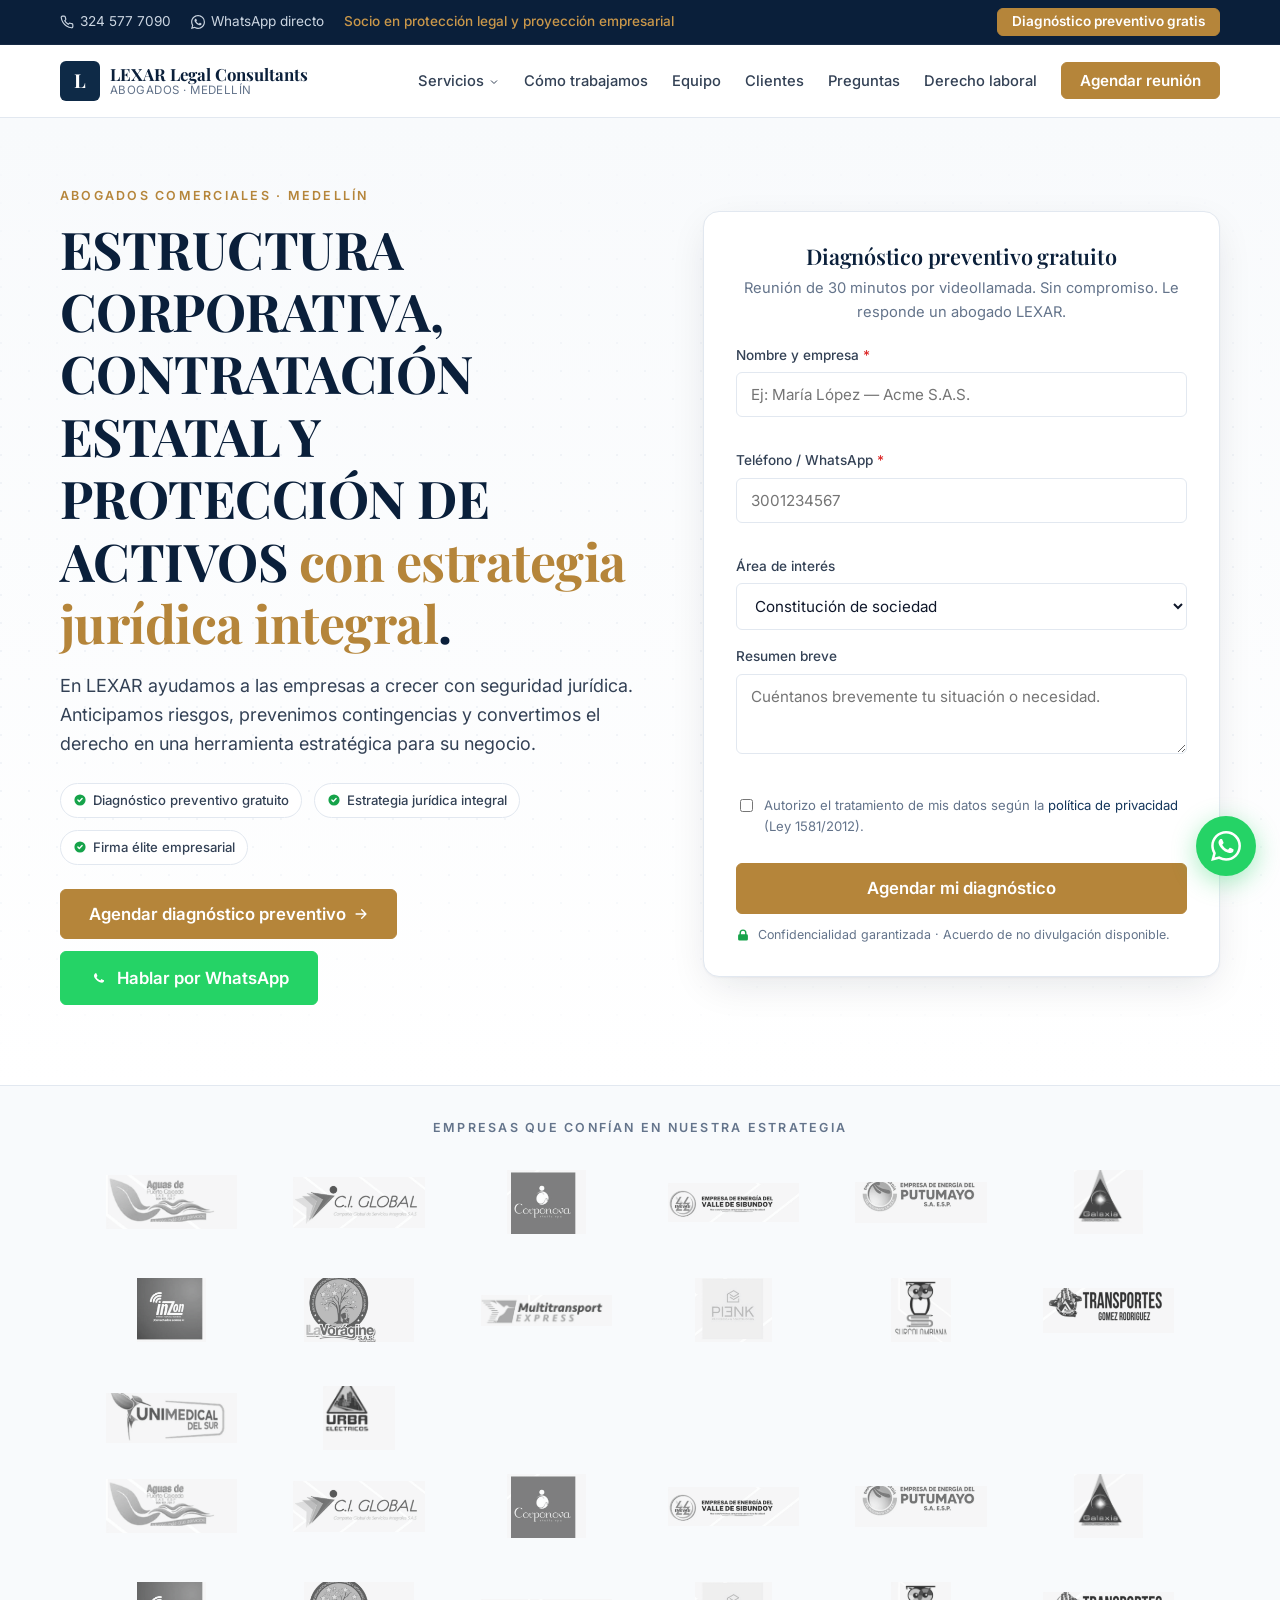
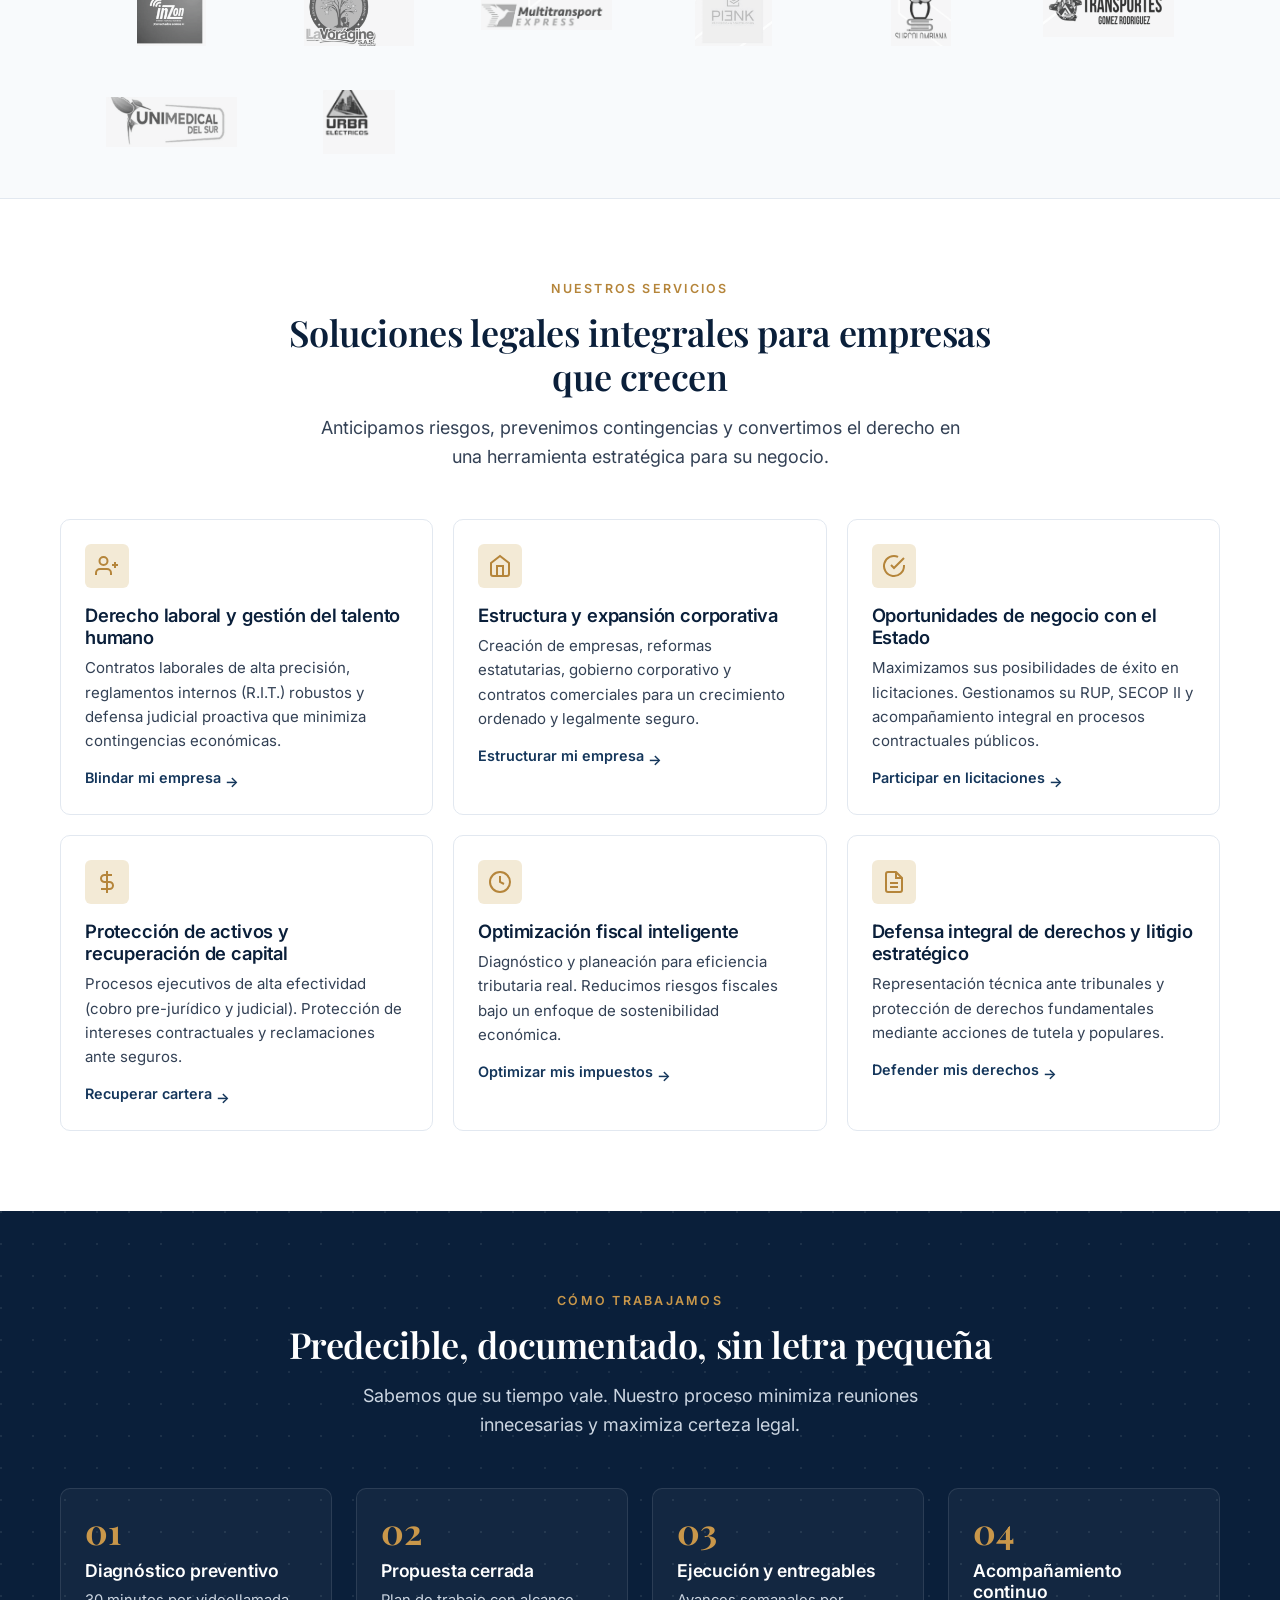
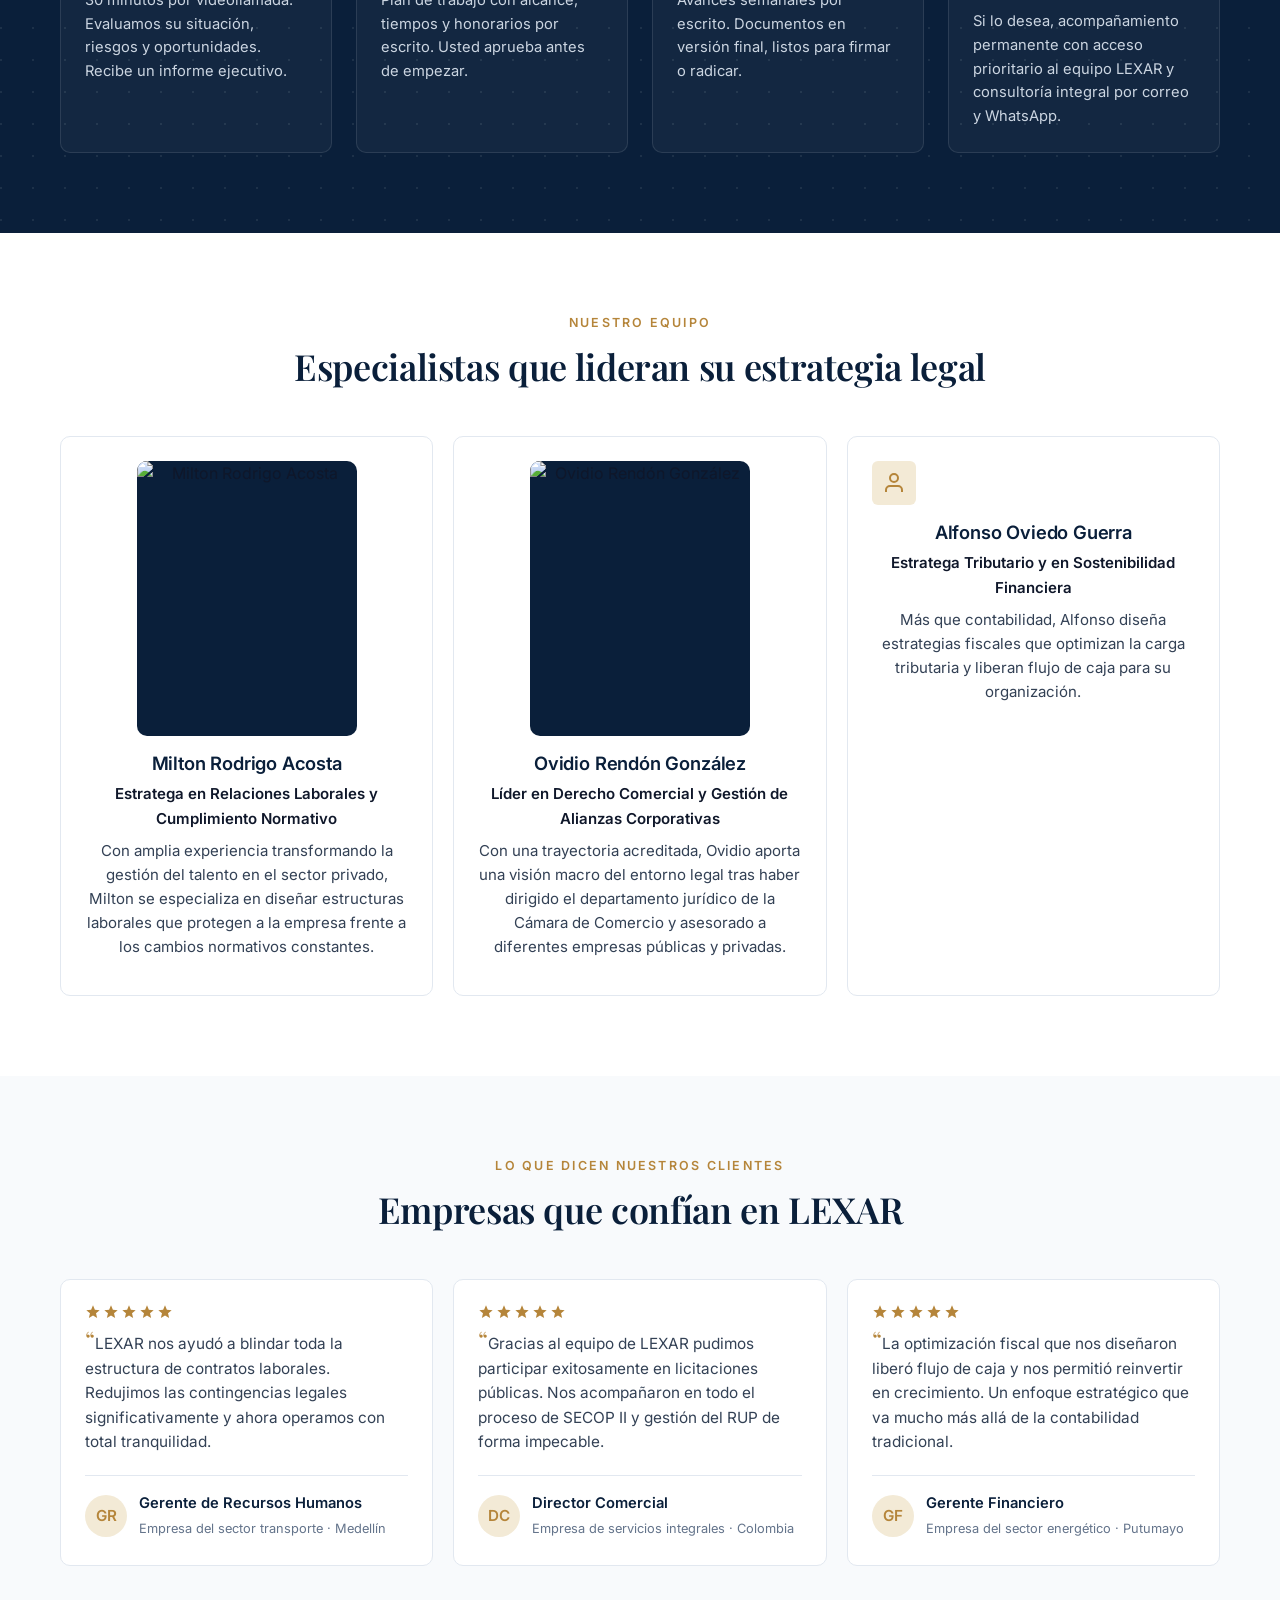
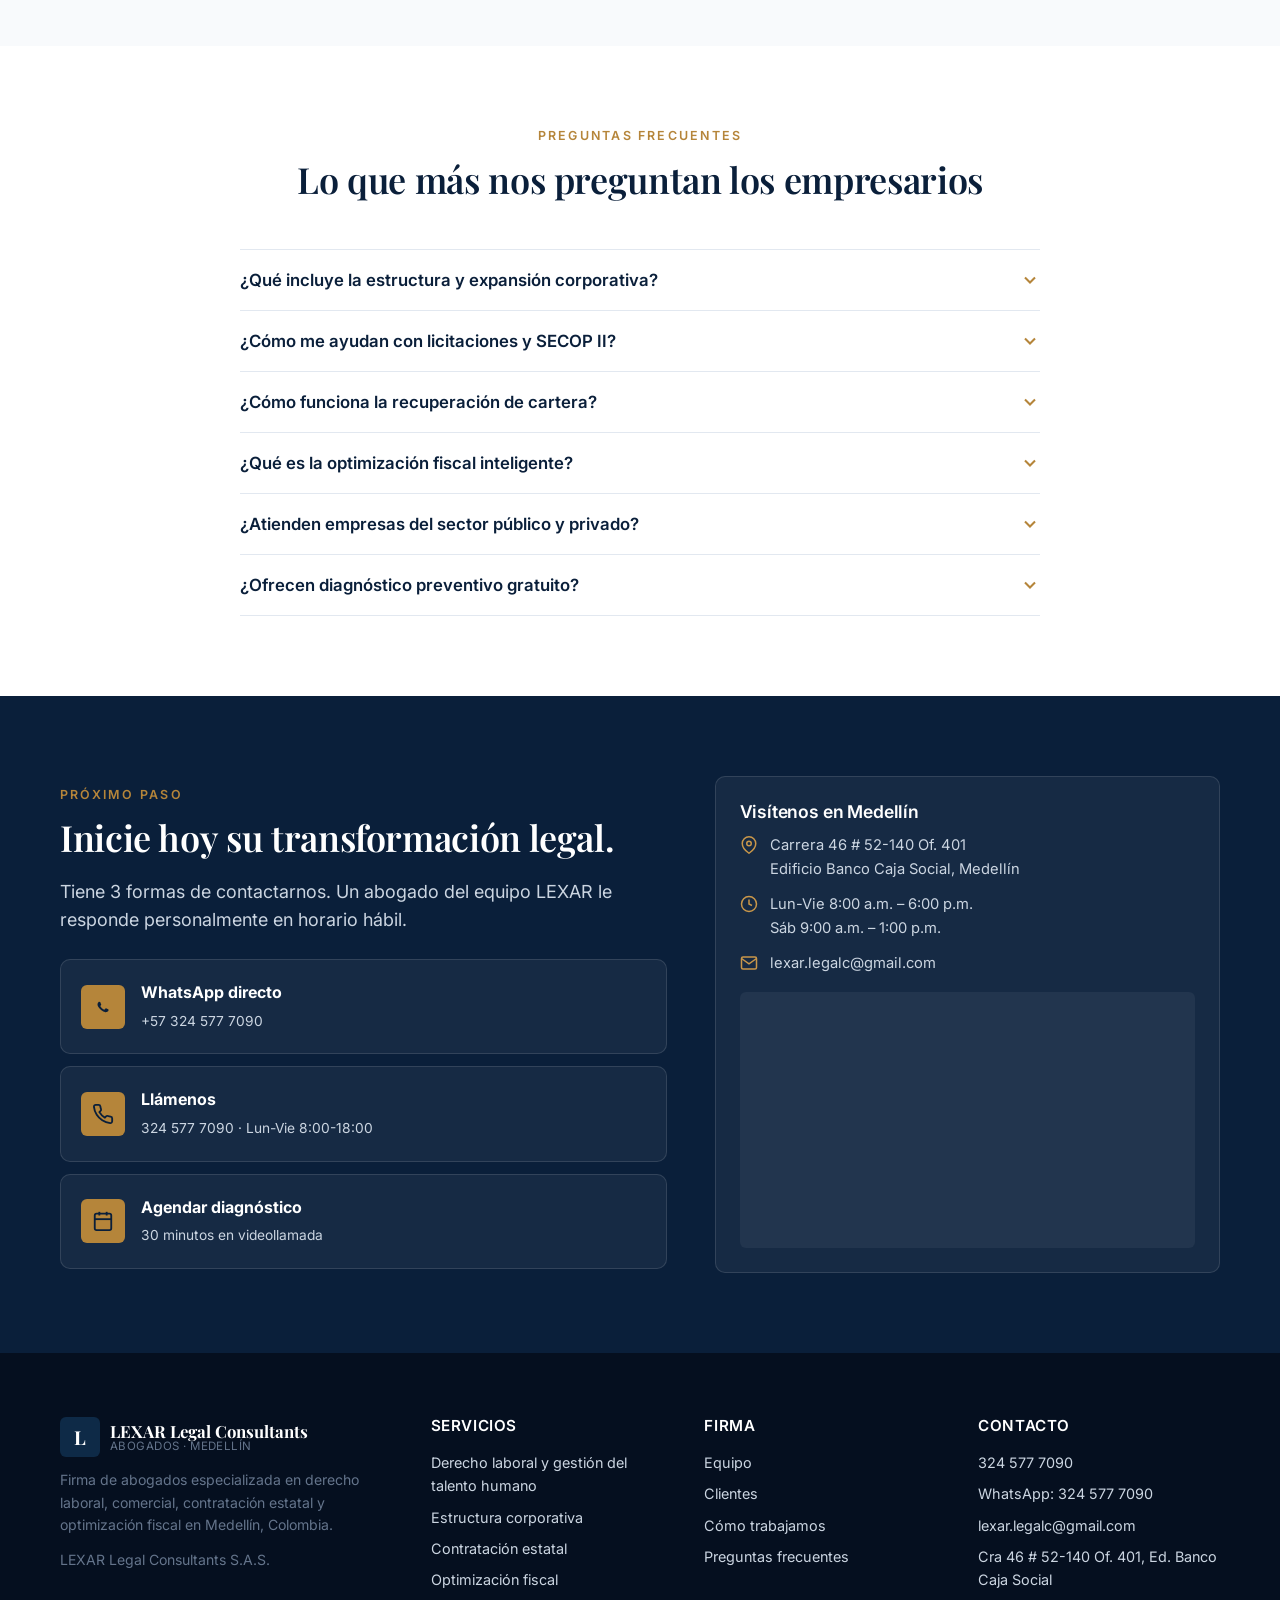
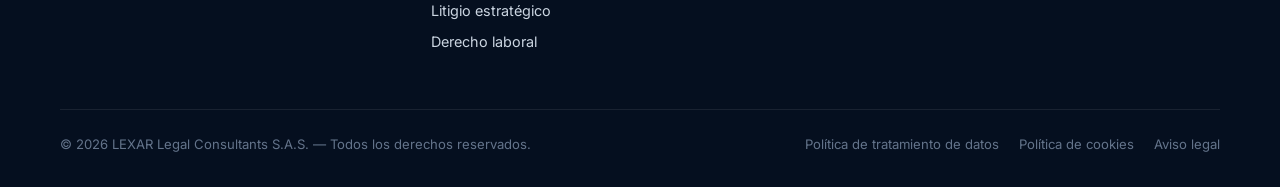
==== commit dc0b885f: "Mejorar landing LEXAR con logos, equipo, navegación y carrusel móvil. Integra imágenes de clientes y" ====
--- a/comercial.html
+++ b/comercial.html
@@ -133,7 +133,20 @@
       </a>
       <nav class="nav">
         <ul class="nav-links">
-          <li><a href="#servicios">Servicios</a></li>
+          <li class="nav-dropdown">
+            <a href="#servicios" class="nav-dropdown-trigger" aria-expanded="false" aria-haspopup="true">
+              Servicios
+              <svg class="nav-chevron" width="12" height="12" viewBox="0 0 24 24" fill="none" stroke="currentColor" stroke-width="2" aria-hidden="true"><polyline points="6 9 12 15 18 9"/></svg>
+            </a>
+            <ul class="nav-dropdown-menu" role="menu">
+              <li><a href="#servicio-laboral" role="menuitem">Derecho laboral y gestión del talento humano</a></li>
+              <li><a href="#servicio-corporativo" role="menuitem">Estructura y expansión corporativa</a></li>
+              <li><a href="#servicio-estatal" role="menuitem">Oportunidades de negocio con el Estado</a></li>
+              <li><a href="#servicio-activos" role="menuitem">Protección de activos y recuperación de capital</a></li>
+              <li><a href="#servicio-fiscal" role="menuitem">Optimización fiscal inteligente</a></li>
+              <li><a href="#servicio-litigio" role="menuitem">Defensa integral de derechos y litigio estratégico</a></li>
+            </ul>
+          </li>
           <li><a href="#proceso">Cómo trabajamos</a></li>
           <li><a href="#equipo">Equipo</a></li>
           <li><a href="#testimonios">Clientes</a></li>
@@ -153,7 +166,7 @@
     <div class="container">
       <div class="hero-text">
         <span class="eyebrow">Abogados comerciales · Medellín</span>
-        <h1>Estructura corporativa, contratación estatal y protección de activos <strong>con estrategia jurídica integral</strong>.</h1>
+        <h1><span class="hero-title-accent">Estructura corporativa, contratación estatal y protección de activos</span> <strong>con estrategia jurídica integral</strong>.</h1>
         <p class="lead">En LEXAR ayudamos a las empresas a crecer con seguridad jurídica. Anticipamos riesgos, prevenimos contingencias y convertimos el derecho en una herramienta estratégica para su negocio.</p>
 
         <div class="hero-trust">
@@ -248,15 +261,25 @@
   <section class="credentials" style="padding: 32px 0;">
     <div class="container">
       <div class="credentials-label">Empresas que confían en nuestra estrategia</div>
-      <div class="credentials-row">
-        <span class="credential">C.I. Global S.A.S.</span>
-        <span class="credential">Unimedical del Sur</span>
-        <span class="credential">Galaxia Seguridad Ltda.</span>
-        <span class="credential">Transportes Gómez Rodríguez</span>
-        <span class="credential">Urba Eléctricos</span>
-        <span class="credential">Empresa de Energía del Putumayo</span>
-        <span class="credential">Multitransport Express</span>
-        <span class="credential">Corponova</span>
+      <div class="credentials-carousel" aria-label="Empresas que confían en LEXAR">
+        <div class="credentials-marquee">
+          <div class="credentials-row">
+        <figure class="credential-logo"><img src="images/aguas_puerto_caicedo.webp" alt="Aguas Puerto Caicedo" loading="lazy" width="160" height="64"></figure>
+        <figure class="credential-logo"><img src="images/ci_global.webp" alt="C.I. Global S.A.S." loading="lazy" width="160" height="64"></figure>
+        <figure class="credential-logo"><img src="images/corponova.webp" alt="Corponova" loading="lazy" width="160" height="64"></figure>
+        <figure class="credential-logo"><img src="images/emevasi_valle_sibundoy.webp" alt="Emevasi Valle Sibundoy" loading="lazy" width="160" height="64"></figure>
+        <figure class="credential-logo"><img src="images/energia_putumayo.webp" alt="Empresa de Energía del Putumayo" loading="lazy" width="160" height="64"></figure>
+        <figure class="credential-logo"><img src="images/galaxia_seguridad.webp" alt="Galaxia Seguridad Ltda." loading="lazy" width="160" height="64"></figure>
+        <figure class="credential-logo"><img src="images/inzon.webp" alt="Inzon" loading="lazy" width="160" height="64"></figure>
+        <figure class="credential-logo"><img src="images/la_voragine.webp" alt="La Vorágine" loading="lazy" width="160" height="64"></figure>
+        <figure class="credential-logo"><img src="images/multitransport_express.webp" alt="Multitransport Express" loading="lazy" width="160" height="64"></figure>
+        <figure class="credential-logo"><img src="images/pi3nk.webp" alt="Pi3nk" loading="lazy" width="160" height="64"></figure>
+        <figure class="credential-logo"><img src="images/surcolombiana.webp" alt="Surcolombiana" loading="lazy" width="160" height="64"></figure>
+        <figure class="credential-logo"><img src="images/transportes_gomez_rodriguez.webp" alt="Transportes Gómez Rodríguez" loading="lazy" width="160" height="64"></figure>
+        <figure class="credential-logo"><img src="images/unimedical_del_sur.webp" alt="Unimedical del Sur" loading="lazy" width="160" height="64"></figure>
+        <figure class="credential-logo"><img src="images/urba_electricos.webp" alt="Urba Eléctricos" loading="lazy" width="160" height="64"></figure>
+          </div>
+        </div>
       </div>
     </div>
   </section>
@@ -271,42 +294,42 @@
       </div>
 
       <div class="services-grid">
-        <article class="service-card reveal">
+        <article class="service-card reveal" id="servicio-laboral">
           <div class="icon"><svg viewBox="0 0 24 24" fill="none" stroke="currentColor" stroke-width="2"><path d="M16 21v-2a4 4 0 00-4-4H5a4 4 0 00-4 4v2"/><circle cx="8.5" cy="7" r="4"/><path d="M20 8v6"/><path d="M23 11h-6"/></svg></div>
-          <h3>Gestión y blindaje de talento humano</h3>
+          <h3>Derecho laboral y gestión del talento humano</h3>
           <p>Contratos laborales de alta precisión, reglamentos internos (R.I.T.) robustos y defensa judicial proactiva que minimiza contingencias económicas.</p>
           <a href="#consulta">Blindar mi empresa <span class="icon-arrow">→</span></a>
         </article>
 
-        <article class="service-card reveal">
+        <article class="service-card reveal" id="servicio-corporativo">
           <div class="icon"><svg viewBox="0 0 24 24" fill="none" stroke="currentColor" stroke-width="2"><path d="M3 9l9-7 9 7v11a2 2 0 01-2 2H5a2 2 0 01-2-2z"/><polyline points="9 22 9 12 15 12 15 22"/></svg></div>
           <h3>Estructura y expansión corporativa</h3>
           <p>Creación de empresas, reformas estatutarias, gobierno corporativo y contratos comerciales para un crecimiento ordenado y legalmente seguro.</p>
           <a href="#consulta">Estructurar mi empresa <span class="icon-arrow">→</span></a>
         </article>
 
-        <article class="service-card reveal">
+        <article class="service-card reveal" id="servicio-estatal">
           <div class="icon"><svg viewBox="0 0 24 24" fill="none" stroke="currentColor" stroke-width="2"><path d="M22 11.08V12a10 10 0 11-5.93-9.14"/><polyline points="22 4 12 14.01 9 11.01"/></svg></div>
           <h3>Oportunidades de negocio con el Estado</h3>
           <p>Maximizamos sus posibilidades de éxito en licitaciones. Gestionamos su RUP, SECOP II y acompañamiento integral en procesos contractuales públicos.</p>
           <a href="#consulta">Participar en licitaciones <span class="icon-arrow">→</span></a>
         </article>
 
-        <article class="service-card reveal">
+        <article class="service-card reveal" id="servicio-activos">
           <div class="icon"><svg viewBox="0 0 24 24" fill="none" stroke="currentColor" stroke-width="2"><line x1="12" y1="1" x2="12" y2="23"/><path d="M17 5H9.5a3.5 3.5 0 000 7h5a3.5 3.5 0 010 7H6"/></svg></div>
           <h3>Protección de activos y recuperación de capital</h3>
           <p>Procesos ejecutivos de alta efectividad (cobro pre-jurídico y judicial). Protección de intereses contractuales y reclamaciones ante seguros.</p>
           <a href="#consulta">Recuperar cartera <span class="icon-arrow">→</span></a>
         </article>
 
-        <article class="service-card reveal">
+        <article class="service-card reveal" id="servicio-fiscal">
           <div class="icon"><svg viewBox="0 0 24 24" fill="none" stroke="currentColor" stroke-width="2"><circle cx="12" cy="12" r="10"/><polyline points="12 6 12 12 16 14"/></svg></div>
           <h3>Optimización fiscal inteligente</h3>
           <p>Diagnóstico y planeación para eficiencia tributaria real. Reducimos riesgos fiscales bajo un enfoque de sostenibilidad económica.</p>
           <a href="#consulta">Optimizar mis impuestos <span class="icon-arrow">→</span></a>
         </article>
 
-        <article class="service-card reveal">
+        <article class="service-card reveal" id="servicio-litigio">
           <div class="icon"><svg viewBox="0 0 24 24" fill="none" stroke="currentColor" stroke-width="2"><path d="M14 2H6a2 2 0 00-2 2v16a2 2 0 002 2h12a2 2 0 002-2V8z"/><polyline points="14 2 14 8 20 8"/><line x1="16" y1="13" x2="8" y2="13"/><line x1="16" y1="17" x2="8" y2="17"/></svg></div>
           <h3>Defensa integral de derechos y litigio estratégico</h3>
           <p>Representación técnica ante tribunales y protección de derechos fundamentales mediante acciones de tutela y populares.</p>
@@ -359,8 +382,8 @@
 
       <div class="services-grid">
         <article class="service-card reveal" style="text-align: center;">
-          <div class="icon">
-            <svg viewBox="0 0 24 24" fill="none" stroke="currentColor" stroke-width="2"><path d="M20 21v-2a4 4 0 00-4-4H8a4 4 0 00-4 4v2"/><circle cx="12" cy="7" r="4"/></svg>
+          <div class="team-photo">
+            <img src="images/milton.png" alt="Milton Rodrigo Acosta" loading="lazy" width="220" height="275">
           </div>
           <h3>Milton Rodrigo Acosta</h3>
           <p style="font-weight: 600; color: var(--gold); margin-bottom: 8px;">Estratega en Relaciones Laborales y Cumplimiento Normativo</p>
@@ -368,8 +391,8 @@
         </article>
 
         <article class="service-card reveal" style="text-align: center;">
-          <div class="icon">
-            <svg viewBox="0 0 24 24" fill="none" stroke="currentColor" stroke-width="2"><path d="M20 21v-2a4 4 0 00-4-4H8a4 4 0 00-4 4v2"/><circle cx="12" cy="7" r="4"/></svg>
+          <div class="team-photo">
+            <img src="images/ovidio.png" alt="Ovidio Rendón González" loading="lazy" width="220" height="275">
           </div>
           <h3>Ovidio Rendón González</h3>
           <p style="font-weight: 600; color: var(--gold); margin-bottom: 8px;">Líder en Derecho Comercial y Gestión de Alianzas Corporativas</p>
@@ -575,11 +598,11 @@
         <div>
           <h4>Servicios</h4>
           <ul>
-            <li><a href="#servicios">Blindaje de talento humano</a></li>
-            <li><a href="#servicios">Estructura corporativa</a></li>
-            <li><a href="#servicios">Contratación estatal</a></li>
-            <li><a href="#servicios">Optimización fiscal</a></li>
-            <li><a href="#servicios">Litigio estratégico</a></li>
+            <li><a href="#servicio-laboral">Derecho laboral y gestión del talento humano</a></li>
+            <li><a href="#servicio-corporativo">Estructura corporativa</a></li>
+            <li><a href="#servicio-estatal">Contratación estatal</a></li>
+            <li><a href="#servicio-fiscal">Optimización fiscal</a></li>
+            <li><a href="#servicio-litigio">Litigio estratégico</a></li>
             <li><a href="index.html">Derecho laboral</a></li>
           </ul>
         </div>
--- a/css/styles.css
+++ b/css/styles.css
@@ -327,10 +327,17 @@
   display: flex;
   align-items: center;
   gap: var(--space-6);
+  position: relative;
 }
 .nav-links {
   display: flex;
   gap: var(--space-6);
+  list-style: none;
+  margin: 0;
+  padding: 0;
+}
+.nav-links > li {
+  position: relative;
 }
 .nav-links a {
   color: var(--slate-700);
@@ -340,6 +347,51 @@
 .nav-links a:hover {
   color: var(--navy-800);
   text-decoration: none;
+}
+.nav-dropdown-trigger {
+  display: inline-flex;
+  align-items: center;
+  gap: 4px;
+}
+.nav-chevron {
+  transition: transform var(--t-fast);
+}
+.nav-dropdown.open .nav-chevron,
+.nav-dropdown:hover .nav-chevron {
+  transform: rotate(180deg);
+}
+.nav-dropdown-menu {
+  display: none;
+  position: absolute;
+  top: calc(100% + 8px);
+  left: 50%;
+  transform: translateX(-50%);
+  min-width: 300px;
+  background: var(--white);
+  border: 1px solid var(--slate-200);
+  border-radius: var(--radius-md);
+  box-shadow: 0 8px 24px rgba(15, 23, 42, 0.1);
+  padding: var(--space-2) 0;
+  margin: 0;
+  list-style: none;
+  z-index: 110;
+}
+.nav-dropdown-menu a {
+  display: block;
+  padding: 10px 16px;
+  font-size: 0.86rem;
+  line-height: 1.35;
+  white-space: normal;
+}
+.nav-dropdown-menu a:hover {
+  background: var(--slate-50);
+  color: var(--navy-800);
+}
+@media (min-width: 901px) {
+  .nav-dropdown:hover .nav-dropdown-menu,
+  .nav-dropdown:focus-within .nav-dropdown-menu {
+    display: block;
+  }
 }
 @media (max-width: 900px) {
   .nav-links {
@@ -384,6 +436,9 @@
   color: var(--gold-500);
   font-weight: 700;
 }
+.hero-title-accent {
+  text-transform: uppercase;
+}
 .hero-trust {
   display: flex;
   flex-wrap: wrap;
@@ -535,26 +590,138 @@
   margin-bottom: var(--space-5);
   font-weight: 600;
 }
+.credentials-carousel {
+  max-width: 1100px;
+  margin: 0 auto;
+}
+.credentials-marquee {
+  display: block;
+}
+.credentials-row--clone {
+  display: none;
+}
 .credentials-row {
-  display: flex;
+  display: grid;
+  grid-template-columns: repeat(auto-fill, minmax(150px, 1fr));
+  gap: var(--space-5) var(--space-6);
+  align-items: center;
+  justify-items: center;
+}
+.credential-logo {
+  display: flex;
+  align-items: center;
   justify-content: center;
-  align-items: center;
-  flex-wrap: wrap;
-  gap: var(--space-10);
-}
-.credential {
-  font-family: var(--font-serif);
-  color: var(--slate-500);
-  font-size: 1.1rem;
-  font-style: italic;
-  font-weight: 600;
-  letter-spacing: 0.02em;
-  opacity: 0.7;
-  transition: opacity var(--t-fast);
-}
-.credential:hover {
+  margin: 0;
+  width: 100%;
+  min-height: 80px;
+  padding: var(--space-3) var(--space-4);
   opacity: 1;
-  color: var(--navy-800);
+  filter: none;
+  transition: opacity var(--t-fast), filter var(--t-fast);
+}
+.credential-logo img {
+  display: block;
+  max-height: 64px;
+  max-width: 100%;
+  width: auto;
+  height: auto;
+  object-fit: contain;
+}
+@media (hover: hover) and (pointer: fine) {
+  .credential-logo {
+    opacity: 0.8;
+    filter: grayscale(100%);
+  }
+  .credential-logo:hover {
+    opacity: 1;
+    filter: grayscale(0%);
+  }
+}
+@media (max-width: 768px) {
+  .credentials {
+    padding: var(--space-6) 0 !important;
+  }
+  .credentials .container {
+    padding-left: 0;
+    padding-right: 0;
+  }
+  .credentials-label {
+    padding: 0 var(--space-4);
+    margin-bottom: var(--space-4);
+  }
+  .credentials-carousel {
+    overflow: hidden;
+    max-width: none;
+    -webkit-mask-image: linear-gradient(
+      90deg,
+      transparent,
+      #000 8%,
+      #000 92%,
+      transparent
+    );
+    mask-image: linear-gradient(
+      90deg,
+      transparent,
+      #000 8%,
+      #000 92%,
+      transparent
+    );
+  }
+  .credentials-marquee {
+    display: flex;
+    width: max-content;
+    animation: credentials-marquee 45s linear infinite;
+  }
+  .credentials-row--clone {
+    display: flex;
+  }
+  .credentials-marquee:active {
+    animation-play-state: paused;
+  }
+  .credentials-row {
+    display: flex;
+    flex-wrap: nowrap;
+    align-items: center;
+    gap: var(--space-5);
+    width: max-content;
+    padding: 0 var(--space-3);
+  }
+  .credentials-row + .credentials-row {
+    padding-left: 0;
+  }
+  .credential-logo {
+    flex: 0 0 auto;
+    width: 128px;
+    min-height: 72px;
+    padding: var(--space-2) var(--space-3);
+  }
+  .credential-logo img {
+    max-height: 56px;
+  }
+}
+@keyframes credentials-marquee {
+  from {
+    transform: translateX(0);
+  }
+  to {
+    transform: translateX(-50%);
+  }
+}
+@media (max-width: 768px) and (prefers-reduced-motion: reduce) {
+  .credentials-carousel {
+    overflow-x: auto;
+    -webkit-overflow-scrolling: touch;
+    scroll-snap-type: x proximity;
+    mask-image: none;
+    -webkit-mask-image: none;
+  }
+  .credentials-marquee {
+    animation: none;
+    width: max-content;
+  }
+  .credential-logo {
+    scroll-snap-align: center;
+  }
 }
 
 /* ---------- Services ---------- */
@@ -579,6 +746,7 @@
   padding: var(--space-6);
   transition: all var(--t-base);
   position: relative;
+  scroll-margin-top: 100px;
 }
 .service-card:hover {
   border-color: var(--gold-500);
@@ -748,9 +916,27 @@
   position: relative;
   overflow: hidden;
 }
-.profile-photo svg {
+.profile-photo svg,
+.profile-photo img {
   width: 100%;
   height: 100%;
+  object-fit: cover;
+  object-position: center top;
+}
+.team-photo {
+  width: 100%;
+  max-width: 220px;
+  margin: 0 auto var(--space-4);
+  aspect-ratio: 4 / 5;
+  overflow: hidden;
+  border-radius: var(--radius-md);
+  background: var(--navy-900);
+}
+.team-photo img {
+  width: 100%;
+  height: 100%;
+  object-fit: contain;
+  object-position: center bottom;
 }
 .profile-content h3 {
   font-size: 0.85rem;
@@ -1308,6 +1494,22 @@
     border-bottom: 1px solid var(--slate-200);
     box-shadow: 0 8px 16px rgba(15, 23, 42, 0.06);
   }
+  .nav-dropdown {
+    width: 100%;
+  }
+  .nav-dropdown-menu {
+    position: static;
+    transform: none;
+    min-width: 0;
+    width: 100%;
+    box-shadow: none;
+    border: 0;
+    padding: var(--space-2) 0 var(--space-2) var(--space-4);
+    margin-top: var(--space-2);
+  }
+  .nav-dropdown.open .nav-dropdown-menu {
+    display: block;
+  }
 }
 
 /* Print-friendly */
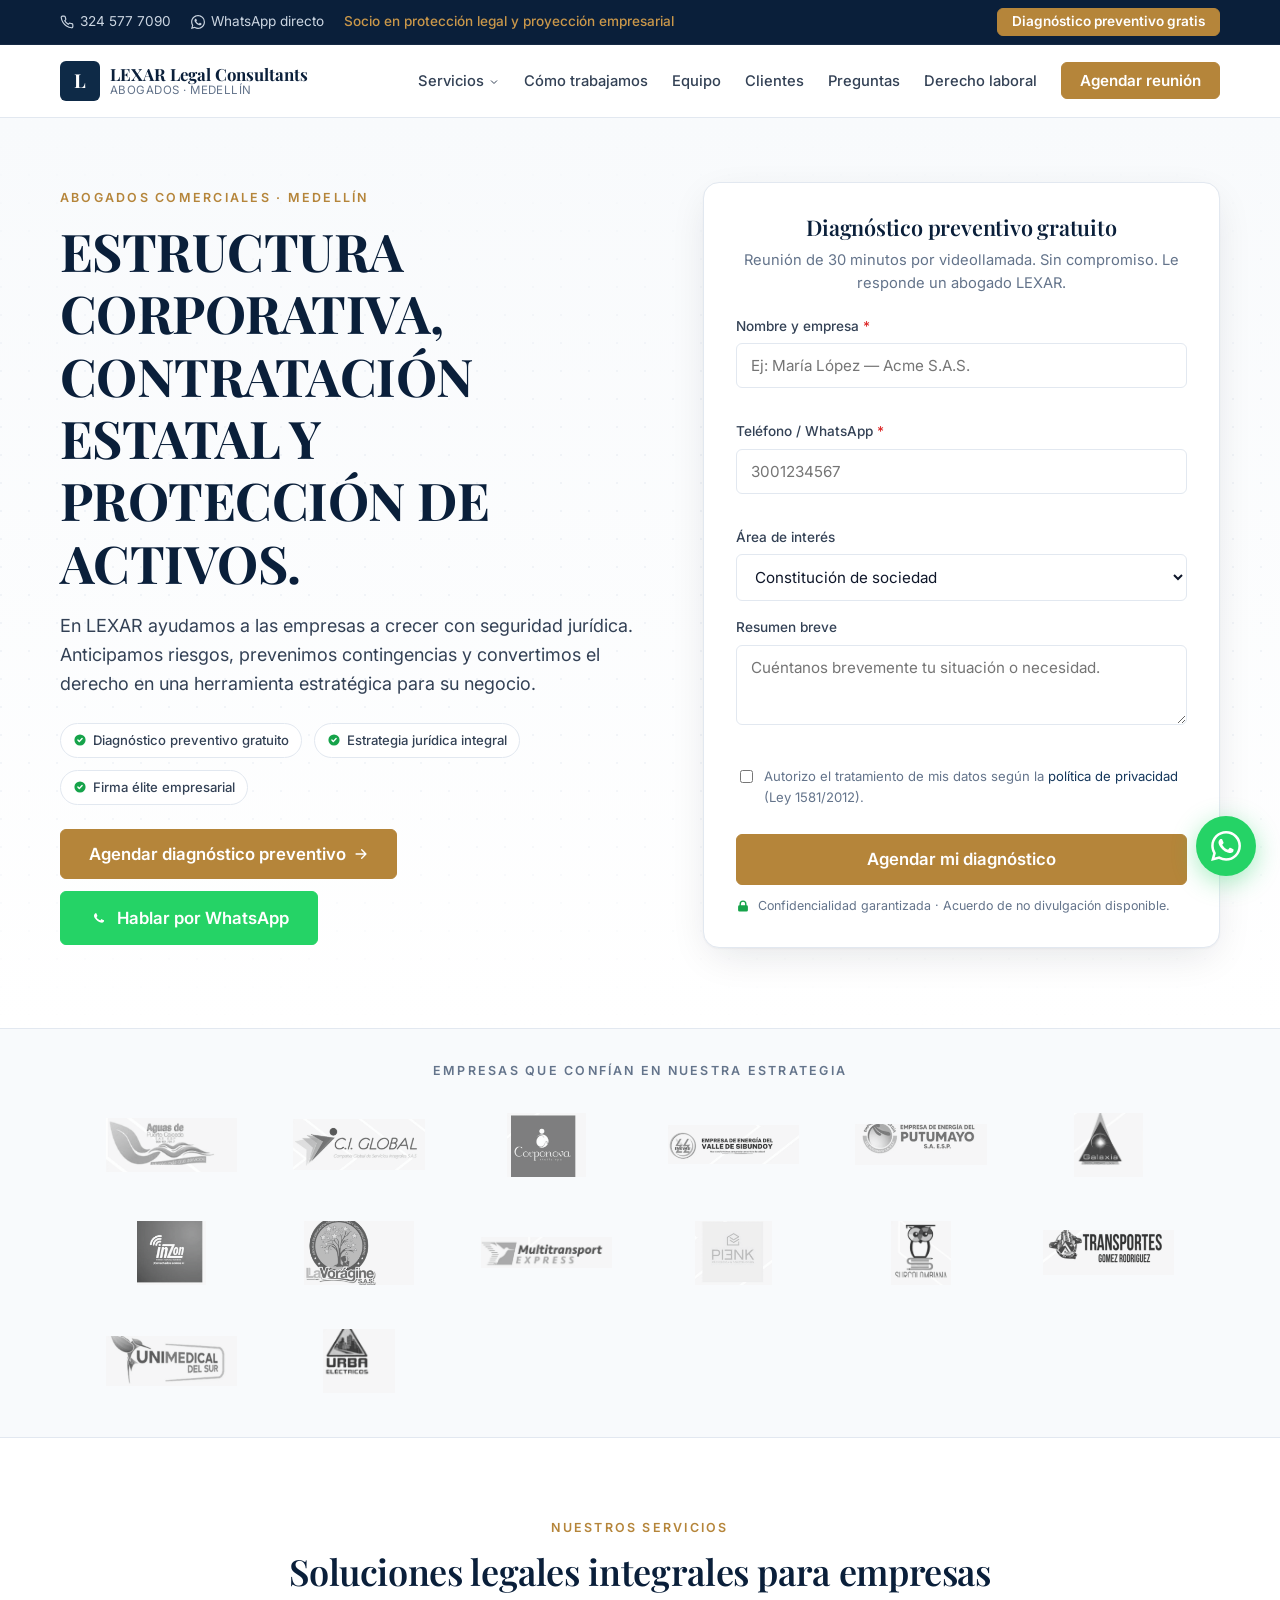
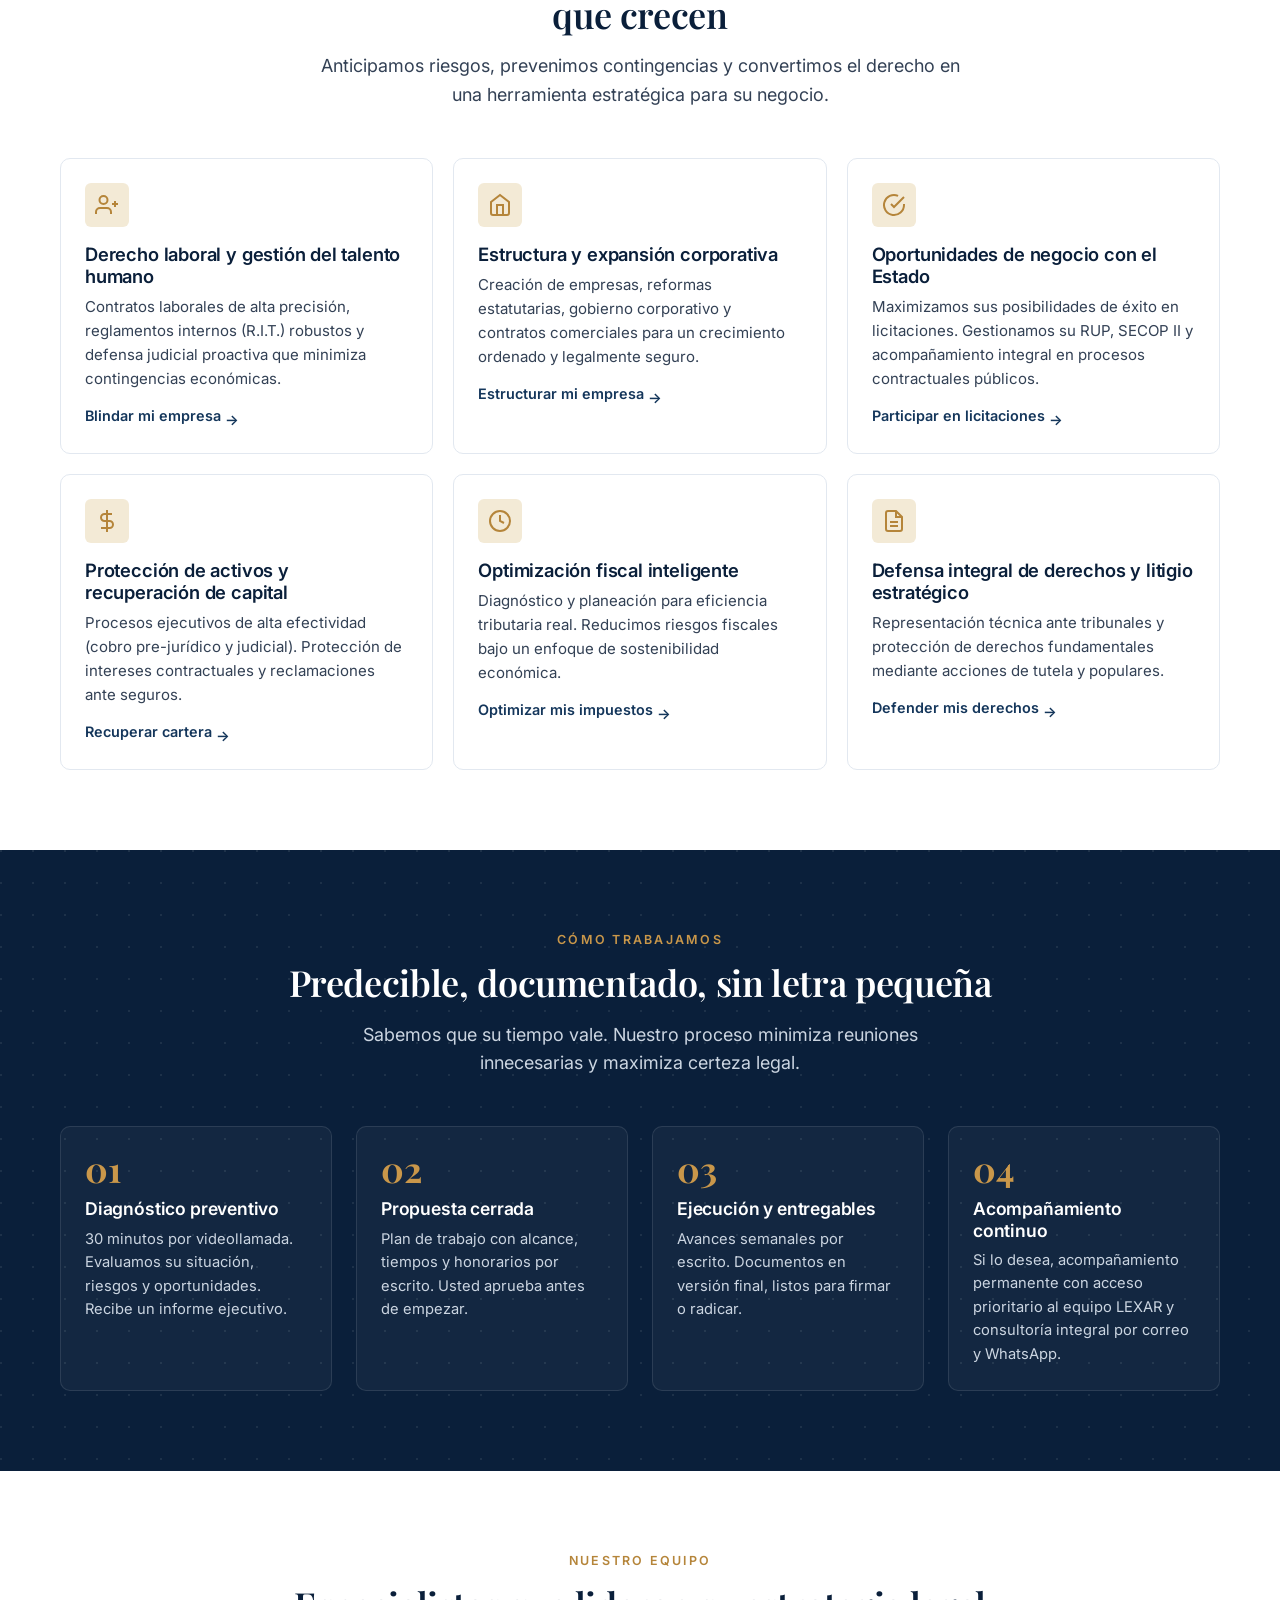
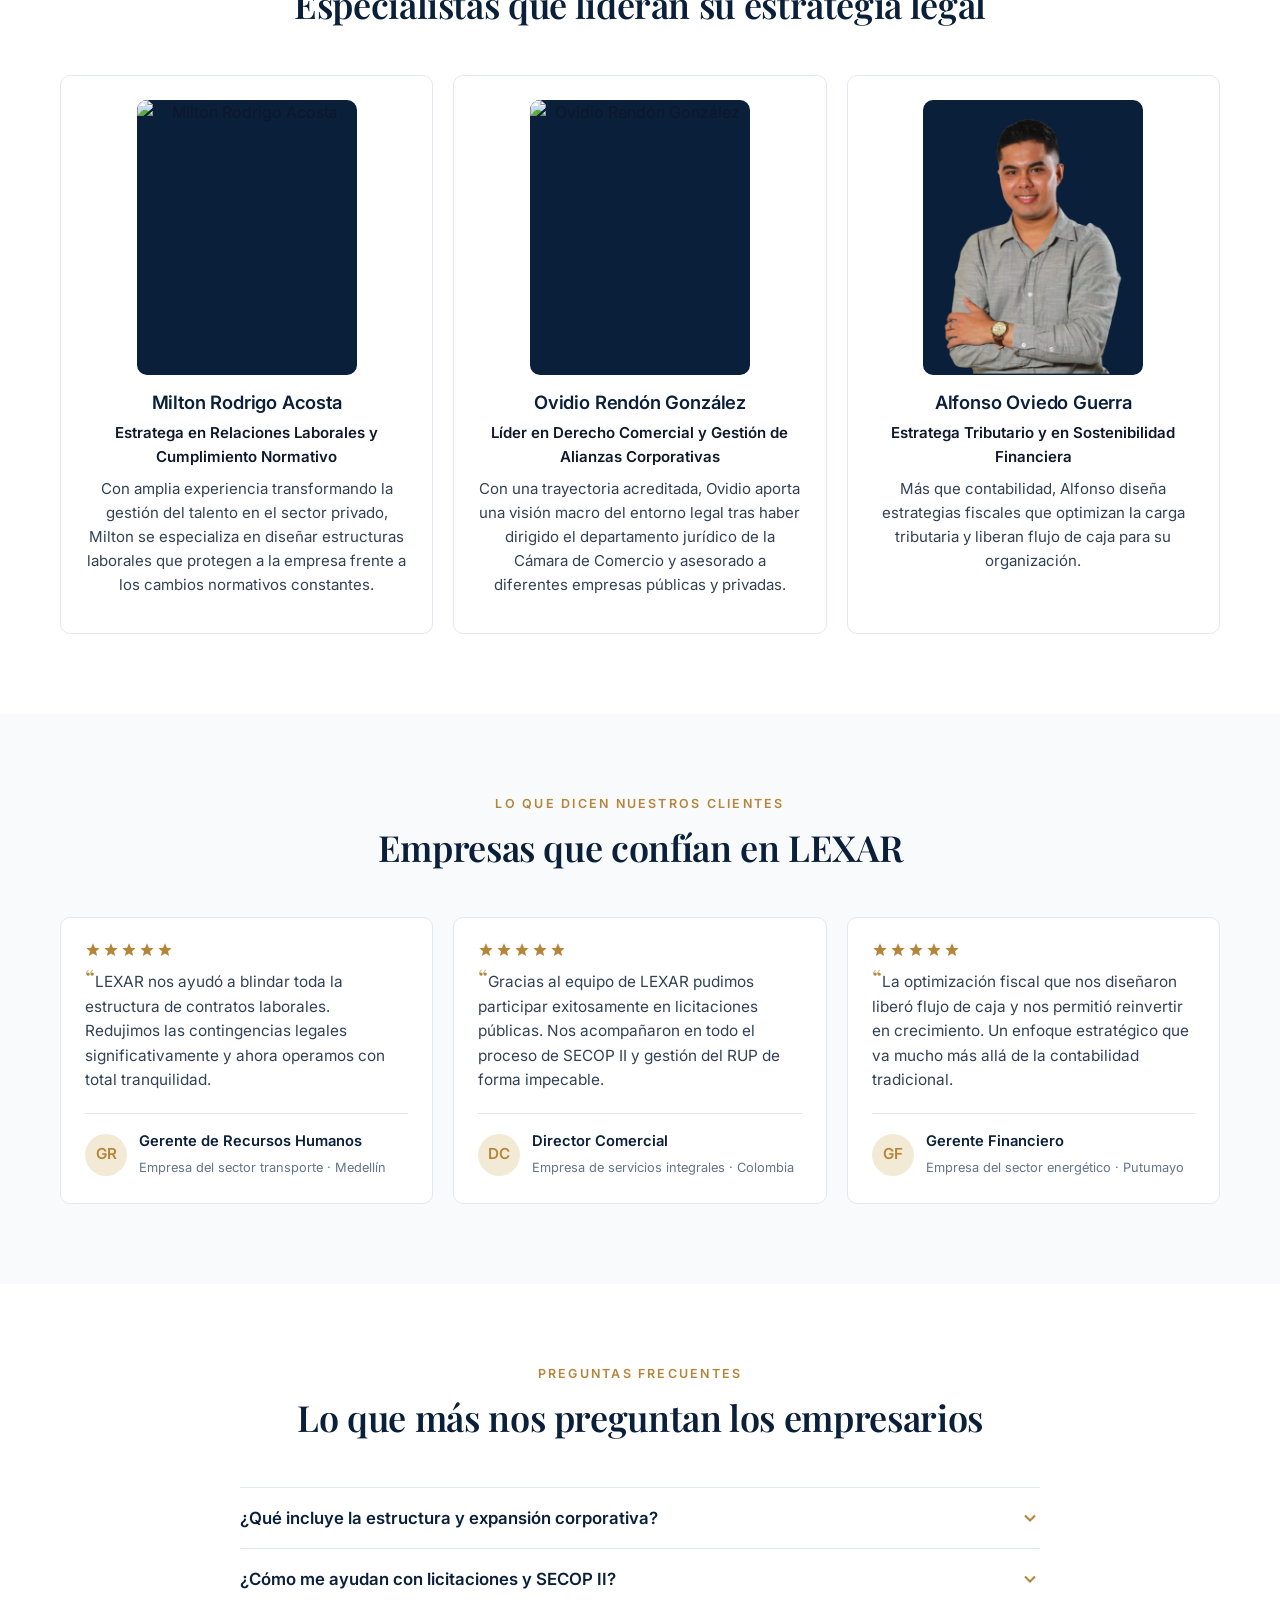
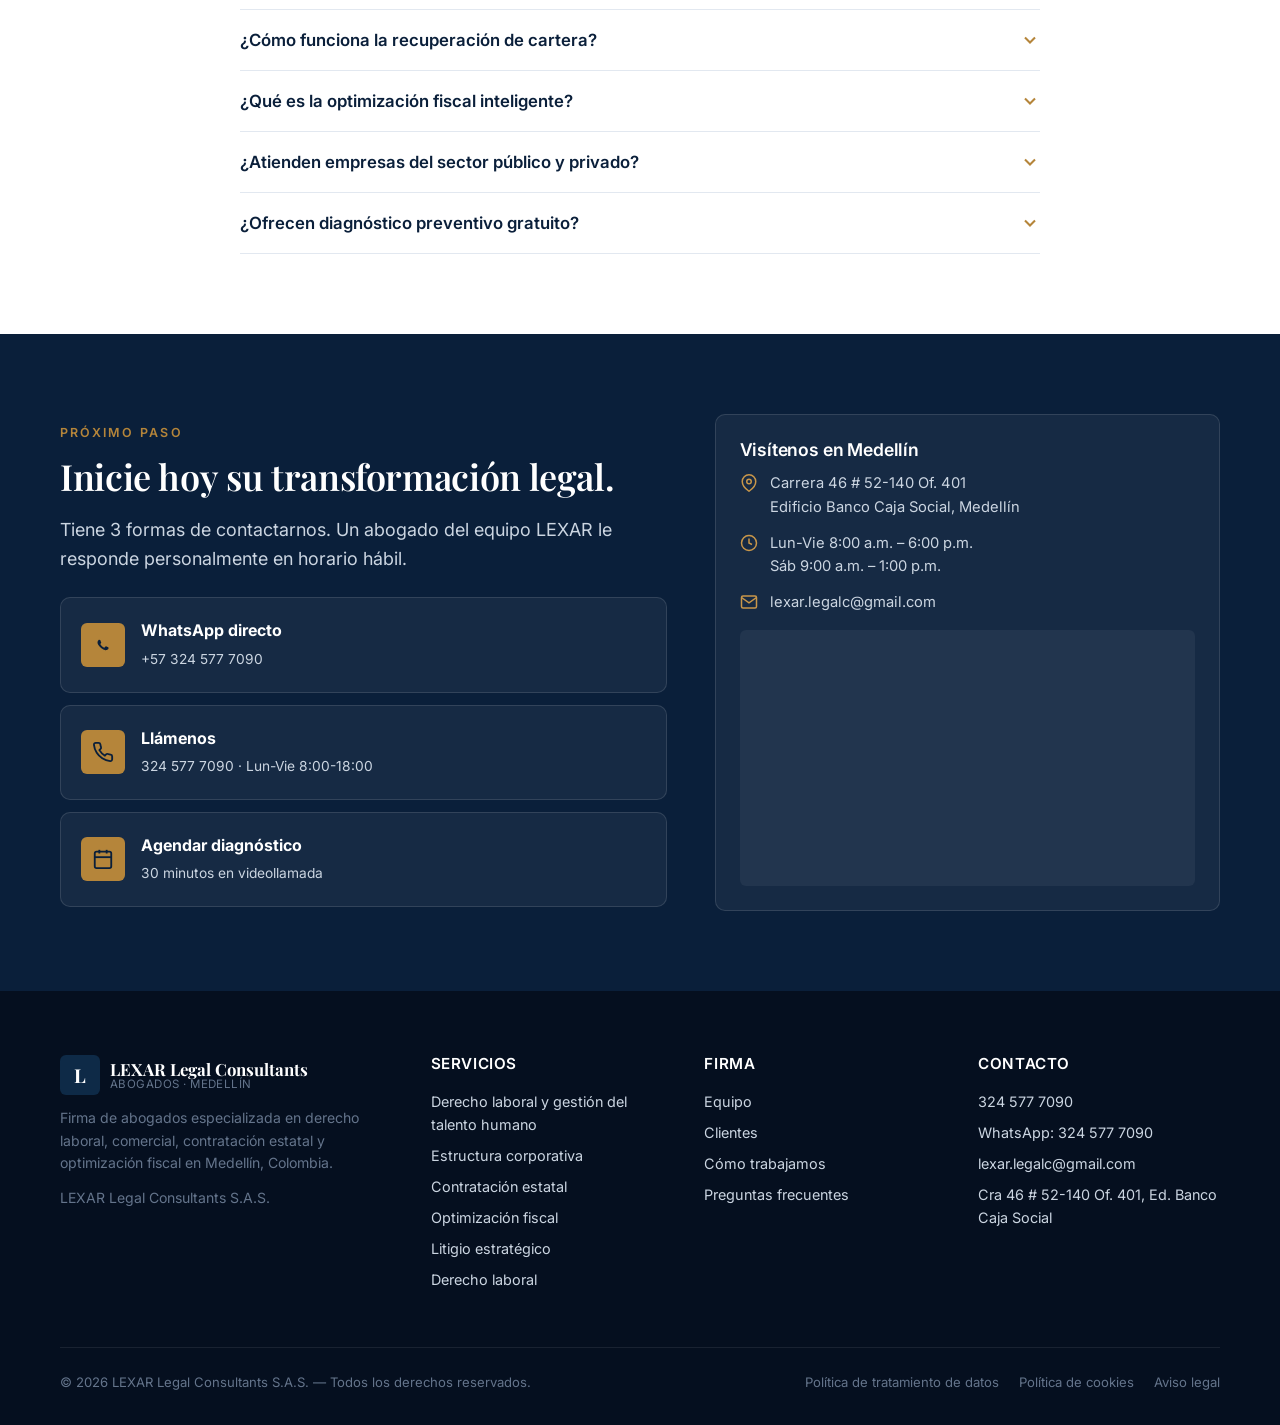
==== commit 0f886620: "Completar equipo, ajustar hero y foto de Alfonso. Agrega retrato de Alfonso con encuadre alineado a " ====
--- a/comercial.html
+++ b/comercial.html
@@ -166,7 +166,7 @@
     <div class="container">
       <div class="hero-text">
         <span class="eyebrow">Abogados comerciales · Medellín</span>
-        <h1><span class="hero-title-accent">Estructura corporativa, contratación estatal y protección de activos</span> <strong>con estrategia jurídica integral</strong>.</h1>
+        <h1><span class="hero-title-accent">Estructura corporativa, contratación estatal y protección de activos</span>.</h1>
         <p class="lead">En LEXAR ayudamos a las empresas a crecer con seguridad jurídica. Anticipamos riesgos, prevenimos contingencias y convertimos el derecho en una herramienta estratégica para su negocio.</p>
 
         <div class="hero-trust">
@@ -400,8 +400,8 @@
         </article>
 
         <article class="service-card reveal" style="text-align: center;">
-          <div class="icon">
-            <svg viewBox="0 0 24 24" fill="none" stroke="currentColor" stroke-width="2"><path d="M20 21v-2a4 4 0 00-4-4H8a4 4 0 00-4 4v2"/><circle cx="12" cy="7" r="4"/></svg>
+          <div class="team-photo team-photo--tuned">
+            <img src="images/alfonsosinfondo-Photoroom.png" alt="Alfonso Oviedo Guerra" loading="lazy" width="220" height="275">
           </div>
           <h3>Alfonso Oviedo Guerra</h3>
           <p style="font-weight: 600; color: var(--gold); margin-bottom: 8px;">Estratega Tributario y en Sostenibilidad Financiera</p>
--- a/css/styles.css
+++ b/css/styles.css
@@ -63,10 +63,12 @@
 *::after {
   box-sizing: border-box;
 }
+
 html {
   scroll-behavior: smooth;
   -webkit-text-size-adjust: 100%;
 }
+
 body {
   margin: 0;
   font-family: var(--font-sans);
@@ -77,21 +79,26 @@
   -webkit-font-smoothing: antialiased;
   -moz-osx-font-smoothing: grayscale;
 }
+
 img {
   max-width: 100%;
   display: block;
 }
+
 a {
   color: var(--navy-700);
   text-decoration: none;
 }
+
 a:hover {
   text-decoration: underline;
 }
+
 button {
   font-family: inherit;
   cursor: pointer;
 }
+
 ul {
   list-style: none;
   padding: 0;
@@ -109,18 +116,22 @@
   line-height: 1.2;
   letter-spacing: -0.01em;
 }
+
 h1 {
   font-size: clamp(2rem, 4.5vw, 3.25rem);
   font-weight: 700;
 }
+
 h2 {
   font-size: clamp(1.6rem, 3vw, 2.25rem);
   font-weight: 600;
 }
+
 h3 {
   font-size: clamp(1.2rem, 2vw, 1.5rem);
   font-weight: 600;
 }
+
 .eyebrow {
   display: inline-block;
   font-family: var(--font-sans);
@@ -131,6 +142,7 @@
   color: var(--gold-500);
   margin-bottom: var(--space-3);
 }
+
 .lead {
   font-size: 1.125rem;
   color: var(--slate-700);
@@ -144,9 +156,11 @@
   margin: 0 auto;
   padding: 0 var(--space-5);
 }
+
 section {
   padding: var(--space-20) 0;
 }
+
 @media (max-width: 768px) {
   section {
     padding: var(--space-12) 0;
@@ -170,50 +184,60 @@
   cursor: pointer;
   line-height: 1;
 }
+
 .btn-primary {
   background: var(--gold-500);
   color: var(--white);
   border-color: var(--gold-500);
 }
+
 .btn-primary:hover {
   background: var(--gold-400);
   border-color: var(--gold-400);
   text-decoration: none;
   transform: translateY(-1px);
 }
+
 .btn-secondary {
   background: var(--navy-800);
   color: var(--white);
   border-color: var(--navy-800);
 }
+
 .btn-secondary:hover {
   background: var(--navy-700);
   border-color: var(--navy-700);
   text-decoration: none;
 }
+
 .btn-ghost {
   background: transparent;
   color: var(--navy-800);
   border-color: var(--navy-800);
 }
+
 .btn-ghost:hover {
   background: var(--navy-800);
   color: var(--white);
   text-decoration: none;
 }
+
 .btn-whatsapp {
   background: var(--whatsapp);
   color: var(--white);
   border-color: var(--whatsapp);
 }
+
 .btn-whatsapp:hover {
   background: #1faa52;
   border-color: #1faa52;
   text-decoration: none;
 }
+
 .btn-block {
   width: 100%;
 }
+
 .btn-lg {
   padding: 16px 28px;
   font-size: 1.05rem;
@@ -227,6 +251,7 @@
   padding: 8px 0;
   border-bottom: 1px solid rgba(255, 255, 255, 0.05);
 }
+
 .topbar .container {
   display: flex;
   align-items: center;
@@ -234,12 +259,14 @@
   gap: var(--space-4);
   flex-wrap: wrap;
 }
+
 .topbar-info {
   display: flex;
   gap: var(--space-5);
   align-items: center;
   flex-wrap: wrap;
 }
+
 .topbar-info a {
   color: var(--slate-300);
   display: inline-flex;
@@ -247,18 +274,22 @@
   gap: 6px;
   transition: color var(--t-fast);
 }
+
 .topbar-info a:hover {
   color: var(--gold-400);
   text-decoration: none;
 }
+
 .topbar-info svg {
   width: 14px;
   height: 14px;
 }
+
 .topbar-trust {
   color: var(--gold-400);
   font-weight: 500;
 }
+
 @media (max-width: 640px) {
   .topbar-trust {
     display: none;
@@ -274,9 +305,11 @@
   border-bottom: 1px solid var(--slate-200);
   transition: box-shadow var(--t-base);
 }
+
 .header.scrolled {
   box-shadow: 0 1px 0 rgba(15, 23, 42, 0.06), 0 4px 12px rgba(15, 23, 42, 0.04);
 }
+
 .header .container {
   display: flex;
   align-items: center;
@@ -285,15 +318,18 @@
   padding-bottom: var(--space-4);
   gap: var(--space-6);
 }
+
 .brand {
   display: inline-flex;
   align-items: center;
   gap: 10px;
   text-decoration: none;
 }
+
 .brand:hover {
   text-decoration: none;
 }
+
 .brand-mark {
   width: 40px;
   height: 40px;
@@ -307,28 +343,33 @@
   font-size: 1.2rem;
   flex-shrink: 0;
 }
+
 .brand-name {
   display: flex;
   flex-direction: column;
   line-height: 1.1;
 }
+
 .brand-name strong {
   font-family: var(--font-serif);
   font-size: 1.05rem;
   color: var(--navy-900);
   font-weight: 700;
 }
+
 .brand-name span {
   font-size: 0.72rem;
   color: var(--slate-500);
   letter-spacing: 0.04em;
 }
+
 .nav {
   display: flex;
   align-items: center;
   gap: var(--space-6);
   position: relative;
 }
+
 .nav-links {
   display: flex;
   gap: var(--space-6);
@@ -336,30 +377,37 @@
   margin: 0;
   padding: 0;
 }
-.nav-links > li {
+
+.nav-links>li {
   position: relative;
 }
+
 .nav-links a {
   color: var(--slate-700);
   font-weight: 500;
   font-size: 0.92rem;
 }
+
 .nav-links a:hover {
   color: var(--navy-800);
   text-decoration: none;
 }
+
 .nav-dropdown-trigger {
   display: inline-flex;
   align-items: center;
   gap: 4px;
 }
+
 .nav-chevron {
   transition: transform var(--t-fast);
 }
+
 .nav-dropdown.open .nav-chevron,
 .nav-dropdown:hover .nav-chevron {
   transform: rotate(180deg);
 }
+
 .nav-dropdown-menu {
   display: none;
   position: absolute;
@@ -376,6 +424,7 @@
   list-style: none;
   z-index: 110;
 }
+
 .nav-dropdown-menu a {
   display: block;
   padding: 10px 16px;
@@ -383,16 +432,20 @@
   line-height: 1.35;
   white-space: normal;
 }
+
 .nav-dropdown-menu a:hover {
   background: var(--slate-50);
   color: var(--navy-800);
 }
+
 @media (min-width: 901px) {
+
   .nav-dropdown:hover .nav-dropdown-menu,
   .nav-dropdown:focus-within .nav-dropdown-menu {
     display: block;
   }
 }
+
 @media (max-width: 900px) {
   .nav-links {
     display: none;
@@ -406,20 +459,20 @@
   padding: var(--space-16) 0 var(--space-20);
   overflow: hidden;
 }
+
 .hero::before {
   content: "";
   position: absolute;
   inset: 0;
-  background-image: radial-gradient(
-      circle at 1px 1px,
+  background-image: radial-gradient(circle at 1px 1px,
       var(--slate-200) 1px,
-      transparent 0
-    );
+      transparent 0);
   background-size: 28px 28px;
   opacity: 0.4;
   pointer-events: none;
   mask-image: linear-gradient(180deg, transparent, black 30%, black 70%, transparent);
 }
+
 .hero .container {
   position: relative;
   display: grid;
@@ -427,24 +480,29 @@
   gap: var(--space-12);
   align-items: center;
 }
+
 @media (max-width: 960px) {
   .hero .container {
     grid-template-columns: 1fr;
   }
 }
+
 .hero h1 strong {
   color: var(--gold-500);
   font-weight: 700;
 }
+
 .hero-title-accent {
   text-transform: uppercase;
 }
+
 .hero-trust {
   display: flex;
   flex-wrap: wrap;
   gap: var(--space-3);
   margin: var(--space-6) 0;
 }
+
 .trust-pill {
   display: inline-flex;
   align-items: center;
@@ -457,11 +515,13 @@
   color: var(--slate-700);
   font-weight: 500;
 }
+
 .trust-pill svg {
   width: 14px;
   height: 14px;
   color: var(--green-600);
 }
+
 .hero-cta {
   display: flex;
   gap: var(--space-3);
@@ -478,22 +538,27 @@
   box-shadow: 0 1px 2px rgba(15, 23, 42, 0.04),
     0 12px 40px -8px rgba(15, 23, 42, 0.12);
 }
+
 .lead-form-header {
   text-align: center;
   margin-bottom: var(--space-5);
 }
+
 .lead-form-header h3 {
   margin-bottom: var(--space-2);
   font-size: 1.35rem;
 }
+
 .lead-form-header p {
   margin: 0;
   color: var(--slate-500);
   font-size: 0.92rem;
 }
+
 .field {
   margin-bottom: var(--space-4);
 }
+
 .field label {
   display: block;
   font-size: 0.85rem;
@@ -501,9 +566,11 @@
   color: var(--slate-700);
   margin-bottom: 6px;
 }
+
 .field label .req {
   color: var(--red-600);
 }
+
 .field input,
 .field textarea,
 .field select {
@@ -517,6 +584,7 @@
   transition: border-color var(--t-fast), box-shadow var(--t-fast);
   color: var(--slate-900);
 }
+
 .field input:focus,
 .field textarea:focus,
 .field select:focus {
@@ -524,10 +592,12 @@
   border-color: var(--navy-700);
   box-shadow: 0 0 0 3px rgba(20, 54, 91, 0.12);
 }
+
 .field textarea {
   resize: vertical;
   min-height: 80px;
 }
+
 .field-error {
   display: block;
   color: var(--red-600);
@@ -535,6 +605,7 @@
   margin-top: 4px;
   min-height: 1em;
 }
+
 .form-meta {
   display: flex;
   align-items: center;
@@ -544,12 +615,14 @@
   margin-top: var(--space-3);
   line-height: 1.4;
 }
+
 .form-meta svg {
   flex-shrink: 0;
   width: 14px;
   height: 14px;
   color: var(--green-600);
 }
+
 .form-success {
   background: var(--green-50);
   border: 1px solid var(--green-500);
@@ -558,9 +631,11 @@
   text-align: center;
   display: none;
 }
+
 .form-success.show {
   display: block;
 }
+
 .form-success h4 {
   color: var(--green-600);
   margin-bottom: var(--space-2);
@@ -568,6 +643,7 @@
   font-weight: 600;
   font-size: 1.1rem;
 }
+
 .form-success p {
   margin: 0;
   color: var(--slate-700);
@@ -581,6 +657,7 @@
   border-bottom: 1px solid var(--slate-200);
   padding: var(--space-8) 0;
 }
+
 .credentials-label {
   text-align: center;
   font-size: 0.78rem;
@@ -590,16 +667,20 @@
   margin-bottom: var(--space-5);
   font-weight: 600;
 }
+
 .credentials-carousel {
   max-width: 1100px;
   margin: 0 auto;
 }
+
 .credentials-marquee {
   display: block;
 }
-.credentials-row--clone {
+
+.credentials-row.credentials-row--clone {
   display: none;
 }
+
 .credentials-row {
   display: grid;
   grid-template-columns: repeat(auto-fill, minmax(150px, 1fr));
@@ -607,6 +688,7 @@
   align-items: center;
   justify-items: center;
 }
+
 .credential-logo {
   display: flex;
   align-items: center;
@@ -619,6 +701,7 @@
   filter: none;
   transition: opacity var(--t-fast), filter var(--t-fast);
 }
+
 .credential-logo img {
   display: block;
   max-height: 64px;
@@ -627,57 +710,63 @@
   height: auto;
   object-fit: contain;
 }
+
 @media (hover: hover) and (pointer: fine) {
   .credential-logo {
     opacity: 0.8;
     filter: grayscale(100%);
   }
+
   .credential-logo:hover {
     opacity: 1;
     filter: grayscale(0%);
   }
 }
+
 @media (max-width: 768px) {
   .credentials {
     padding: var(--space-6) 0 !important;
   }
+
   .credentials .container {
     padding-left: 0;
     padding-right: 0;
   }
+
   .credentials-label {
     padding: 0 var(--space-4);
     margin-bottom: var(--space-4);
   }
+
   .credentials-carousel {
     overflow: hidden;
     max-width: none;
-    -webkit-mask-image: linear-gradient(
-      90deg,
-      transparent,
-      #000 8%,
-      #000 92%,
-      transparent
-    );
-    mask-image: linear-gradient(
-      90deg,
-      transparent,
-      #000 8%,
-      #000 92%,
-      transparent
-    );
-  }
+    -webkit-mask-image: linear-gradient(90deg,
+        transparent,
+        #000 8%,
+        #000 92%,
+        transparent);
+    mask-image: linear-gradient(90deg,
+        transparent,
+        #000 8%,
+        #000 92%,
+        transparent);
+  }
+
   .credentials-marquee {
     display: flex;
     width: max-content;
     animation: credentials-marquee 45s linear infinite;
   }
-  .credentials-row--clone {
+
+  .credentials-row.credentials-row--clone {
     display: flex;
   }
+
   .credentials-marquee:active {
     animation-play-state: paused;
   }
+
   .credentials-row {
     display: flex;
     flex-wrap: nowrap;
@@ -686,27 +775,33 @@
     width: max-content;
     padding: 0 var(--space-3);
   }
-  .credentials-row + .credentials-row {
+
+  .credentials-row+.credentials-row {
     padding-left: 0;
   }
+
   .credential-logo {
     flex: 0 0 auto;
     width: 128px;
     min-height: 72px;
     padding: var(--space-2) var(--space-3);
   }
+
   .credential-logo img {
     max-height: 56px;
   }
 }
+
 @keyframes credentials-marquee {
   from {
     transform: translateX(0);
   }
+
   to {
     transform: translateX(-50%);
   }
 }
+
 @media (max-width: 768px) and (prefers-reduced-motion: reduce) {
   .credentials-carousel {
     overflow-x: auto;
@@ -715,10 +810,12 @@
     mask-image: none;
     -webkit-mask-image: none;
   }
+
   .credentials-marquee {
     animation: none;
     width: max-content;
   }
+
   .credential-logo {
     scroll-snap-align: center;
   }
@@ -730,15 +827,18 @@
   max-width: 720px;
   margin: 0 auto var(--space-12);
 }
+
 .section-head .eyebrow {
   display: block;
   text-align: center;
 }
+
 .services-grid {
   display: grid;
   grid-template-columns: repeat(auto-fit, minmax(280px, 1fr));
   gap: var(--space-5);
 }
+
 .service-card {
   background: var(--white);
   border: 1px solid var(--slate-200);
@@ -748,10 +848,12 @@
   position: relative;
   scroll-margin-top: 100px;
 }
+
 .service-card:hover {
   border-color: var(--gold-500);
   transform: translateY(-2px);
 }
+
 .service-card .icon {
   width: 44px;
   height: 44px;
@@ -762,10 +864,12 @@
   place-items: center;
   margin-bottom: var(--space-4);
 }
+
 .service-card .icon svg {
   width: 24px;
   height: 24px;
 }
+
 .service-card h3 {
   font-size: 1.15rem;
   margin-bottom: var(--space-2);
@@ -773,11 +877,13 @@
   font-weight: 600;
   color: var(--navy-900);
 }
+
 .service-card p {
   margin: 0 0 var(--space-3);
   color: var(--slate-700);
   font-size: 0.94rem;
 }
+
 .service-card a {
   color: var(--navy-700);
   font-weight: 600;
@@ -794,31 +900,35 @@
   position: relative;
   overflow: hidden;
 }
+
 .process::before {
   content: "";
   position: absolute;
   inset: 0;
-  background-image: radial-gradient(
-      circle at 1px 1px,
+  background-image: radial-gradient(circle at 1px 1px,
       rgba(255, 255, 255, 0.08) 1px,
-      transparent 0
-    );
+      transparent 0);
   background-size: 32px 32px;
   pointer-events: none;
 }
+
 .process h2,
 .process .eyebrow {
   color: var(--white);
 }
+
 .process .eyebrow {
   color: var(--gold-400);
 }
+
 .process .section-head p {
   color: var(--slate-300);
 }
+
 .process .section-head h2 {
   color: var(--white);
 }
+
 .steps {
   display: grid;
   grid-template-columns: repeat(auto-fit, minmax(220px, 1fr));
@@ -826,12 +936,14 @@
   position: relative;
   z-index: 1;
 }
+
 .step {
   background: rgba(255, 255, 255, 0.04);
   border: 1px solid rgba(255, 255, 255, 0.1);
   border-radius: var(--radius-md);
   padding: var(--space-6);
 }
+
 .step-num {
   font-family: var(--font-serif);
   color: var(--gold-400);
@@ -840,6 +952,7 @@
   line-height: 1;
   margin-bottom: var(--space-3);
 }
+
 .step h3 {
   color: var(--white);
   font-size: 1.1rem;
@@ -847,6 +960,7 @@
   font-weight: 600;
   margin-bottom: var(--space-2);
 }
+
 .step p {
   color: var(--slate-300);
   font-size: 0.92rem;
@@ -857,15 +971,18 @@
 .stats {
   background: var(--slate-50);
 }
+
 .stats-grid {
   display: grid;
   grid-template-columns: repeat(auto-fit, minmax(180px, 1fr));
   gap: var(--space-5);
   text-align: center;
 }
+
 .stat {
   padding: var(--space-5);
 }
+
 .stat-value {
   font-family: var(--font-serif);
   font-size: clamp(2.5rem, 5vw, 3.75rem);
@@ -874,14 +991,17 @@
   line-height: 1;
   margin-bottom: var(--space-2);
 }
+
 .stat-value .gold {
   color: var(--gold-500);
 }
+
 .stat-label {
   font-size: 0.92rem;
   color: var(--slate-700);
   font-weight: 500;
 }
+
 .disclaimer {
   text-align: center;
   font-size: 0.78rem;
@@ -897,18 +1017,21 @@
 .profile {
   background: var(--white);
 }
+
 .profile-grid {
   display: grid;
   grid-template-columns: 380px 1fr;
   gap: var(--space-12);
   align-items: center;
 }
+
 @media (max-width: 900px) {
   .profile-grid {
     grid-template-columns: 1fr;
     text-align: left;
   }
 }
+
 .profile-photo {
   aspect-ratio: 4 / 5;
   background: var(--slate-100);
@@ -916,6 +1039,7 @@
   position: relative;
   overflow: hidden;
 }
+
 .profile-photo svg,
 .profile-photo img {
   width: 100%;
@@ -923,6 +1047,7 @@
   object-fit: cover;
   object-position: center top;
 }
+
 .team-photo {
   width: 100%;
   max-width: 220px;
@@ -932,12 +1057,21 @@
   border-radius: var(--radius-md);
   background: var(--navy-900);
 }
+
 .team-photo img {
   width: 100%;
   height: 100%;
   object-fit: contain;
   object-position: center bottom;
 }
+
+.team-photo--tuned img {
+  object-fit: cover;
+  object-position: center 14%;
+  transform: scale(0.95);
+  transform-origin: center 90%;
+}
+
 .profile-content h3 {
   font-size: 0.85rem;
   font-family: var(--font-sans);
@@ -947,9 +1081,11 @@
   color: var(--gold-500);
   margin-bottom: var(--space-2);
 }
+
 .profile-content h2 {
   margin-bottom: var(--space-3);
 }
+
 .profile-meta {
   display: flex;
   flex-wrap: wrap;
@@ -959,10 +1095,12 @@
   border-top: 1px solid var(--slate-200);
   border-bottom: 1px solid var(--slate-200);
 }
+
 .profile-meta-item {
   flex: 1;
   min-width: 140px;
 }
+
 .profile-meta-item strong {
   display: block;
   font-family: var(--font-serif);
@@ -971,21 +1109,25 @@
   line-height: 1;
   margin-bottom: 4px;
 }
+
 .profile-meta-item span {
   font-size: 0.82rem;
   color: var(--slate-500);
   text-transform: uppercase;
   letter-spacing: 0.05em;
 }
+
 .profile-content ul.checklist {
   margin-top: var(--space-4);
 }
+
 .profile-content ul.checklist li {
   position: relative;
   padding-left: 28px;
   margin-bottom: var(--space-2);
   color: var(--slate-700);
 }
+
 .profile-content ul.checklist li::before {
   content: "";
   position: absolute;
@@ -1002,11 +1144,13 @@
 .testimonials {
   background: var(--slate-50);
 }
+
 .testimonials-grid {
   display: grid;
   grid-template-columns: repeat(auto-fit, minmax(300px, 1fr));
   gap: var(--space-5);
 }
+
 .testimonial {
   background: var(--white);
   border: 1px solid var(--slate-200);
@@ -1015,17 +1159,20 @@
   display: flex;
   flex-direction: column;
 }
+
 .stars {
   display: flex;
   gap: 2px;
   color: var(--gold-500);
   margin-bottom: var(--space-3);
 }
+
 .stars svg {
   width: 16px;
   height: 16px;
   fill: currentColor;
 }
+
 .testimonial blockquote {
   margin: 0 0 var(--space-5);
   font-size: 0.96rem;
@@ -1033,6 +1180,7 @@
   line-height: 1.6;
   flex: 1;
 }
+
 .testimonial blockquote::before {
   content: "“";
   font-family: var(--font-serif);
@@ -1040,6 +1188,7 @@
   color: var(--gold-500);
   line-height: 0;
 }
+
 .testimonial-author {
   display: flex;
   align-items: center;
@@ -1047,6 +1196,7 @@
   padding-top: var(--space-4);
   border-top: 1px solid var(--slate-200);
 }
+
 .author-avatar {
   width: 42px;
   height: 42px;
@@ -1059,12 +1209,14 @@
   font-size: 0.95rem;
   flex-shrink: 0;
 }
+
 .author-info strong {
   display: block;
   font-size: 0.92rem;
   color: var(--navy-900);
   font-weight: 600;
 }
+
 .author-info span {
   font-size: 0.8rem;
   color: var(--slate-500);
@@ -1084,17 +1236,20 @@
   margin-left: auto;
   margin-right: auto;
 }
+
 .reviews-summary .google-g {
   width: 40px;
   height: 40px;
   flex-shrink: 0;
 }
+
 .reviews-summary .summary-info strong {
   display: block;
   font-size: 1.5rem;
   color: var(--navy-900);
   font-family: var(--font-serif);
 }
+
 .reviews-summary .summary-info span {
   font-size: 0.85rem;
   color: var(--slate-500);
@@ -1105,12 +1260,15 @@
   max-width: 800px;
   margin: 0 auto;
 }
+
 .faq-item {
   border-bottom: 1px solid var(--slate-200);
 }
+
 .faq-item:first-child {
   border-top: 1px solid var(--slate-200);
 }
+
 .faq-question {
   width: 100%;
   background: transparent;
@@ -1127,9 +1285,11 @@
   cursor: pointer;
   font-family: var(--font-sans);
 }
+
 .faq-question:hover {
   color: var(--gold-500);
 }
+
 .faq-question .icon-chevron {
   flex-shrink: 0;
   width: 20px;
@@ -1137,17 +1297,21 @@
   transition: transform var(--t-base);
   color: var(--gold-500);
 }
+
 .faq-item.open .faq-question .icon-chevron {
   transform: rotate(180deg);
 }
+
 .faq-answer {
   max-height: 0;
   overflow: hidden;
   transition: max-height var(--t-base);
 }
+
 .faq-item.open .faq-answer {
   max-height: 500px;
 }
+
 .faq-answer-inner {
   padding: 0 0 var(--space-5);
   color: var(--slate-700);
@@ -1159,28 +1323,34 @@
   background: var(--navy-900);
   color: var(--white);
 }
+
 .cta-grid {
   display: grid;
   grid-template-columns: 1.2fr 1fr;
   gap: var(--space-12);
   align-items: center;
 }
+
 @media (max-width: 900px) {
   .cta-grid {
     grid-template-columns: 1fr;
   }
 }
+
 .cta-final h2 {
   color: var(--white);
 }
+
 .cta-final .lead {
   color: var(--slate-300);
 }
+
 .cta-options {
   display: grid;
   gap: var(--space-3);
   margin-top: var(--space-6);
 }
+
 .cta-option {
   background: rgba(255, 255, 255, 0.05);
   border: 1px solid rgba(255, 255, 255, 0.12);
@@ -1193,11 +1363,13 @@
   color: var(--white);
   transition: all var(--t-fast);
 }
+
 .cta-option:hover {
   background: rgba(255, 255, 255, 0.08);
   border-color: var(--gold-500);
   text-decoration: none;
 }
+
 .cta-option .icon {
   width: 44px;
   height: 44px;
@@ -1208,15 +1380,18 @@
   place-items: center;
   flex-shrink: 0;
 }
+
 .cta-option .icon svg {
   width: 22px;
   height: 22px;
 }
+
 .cta-option strong {
   display: block;
   font-size: 1rem;
   margin-bottom: 2px;
 }
+
 .cta-option span {
   font-size: 0.86rem;
   color: var(--slate-300);
@@ -1228,6 +1403,7 @@
   border-radius: var(--radius-md);
   padding: var(--space-6);
 }
+
 .map-card h3 {
   color: var(--white);
   font-family: var(--font-sans);
@@ -1235,6 +1411,7 @@
   font-size: 1.1rem;
   margin-bottom: var(--space-3);
 }
+
 .map-info {
   display: grid;
   gap: var(--space-3);
@@ -1242,11 +1419,13 @@
   color: var(--slate-300);
   font-size: 0.92rem;
 }
+
 .map-info-item {
   display: flex;
   gap: var(--space-3);
   align-items: flex-start;
 }
+
 .map-info-item svg {
   flex-shrink: 0;
   width: 18px;
@@ -1254,6 +1433,7 @@
   color: var(--gold-400);
   margin-top: 2px;
 }
+
 .map-embed {
   aspect-ratio: 16 / 9;
   background: rgba(255, 255, 255, 0.05);
@@ -1265,6 +1445,7 @@
   color: var(--slate-300);
   font-size: 0.85rem;
 }
+
 .map-embed iframe {
   width: 100%;
   height: 100%;
@@ -1278,22 +1459,26 @@
   padding: var(--space-16) 0 var(--space-8);
   font-size: 0.9rem;
 }
+
 .footer-grid {
   display: grid;
   grid-template-columns: 1.4fr 1fr 1fr 1fr;
   gap: var(--space-8);
   margin-bottom: var(--space-12);
 }
+
 @media (max-width: 800px) {
   .footer-grid {
     grid-template-columns: 1fr 1fr;
   }
 }
+
 @media (max-width: 500px) {
   .footer-grid {
     grid-template-columns: 1fr;
   }
 }
+
 .footer h4 {
   color: var(--white);
   font-size: 0.95rem;
@@ -1303,24 +1488,29 @@
   letter-spacing: 0.04em;
   text-transform: uppercase;
 }
+
 .footer ul li {
   margin-bottom: var(--space-2);
 }
+
 .footer ul li a,
 .footer p,
 .footer ul li {
   color: var(--slate-300);
 }
+
 .footer a:hover {
   color: var(--gold-400);
   text-decoration: none;
 }
+
 .footer-brand p {
   color: var(--slate-500);
   font-size: 0.88rem;
   line-height: 1.6;
   margin: var(--space-3) 0;
 }
+
 .footer-bottom {
   padding-top: var(--space-6);
   border-top: 1px solid rgba(255, 255, 255, 0.08);
@@ -1332,11 +1522,13 @@
   color: var(--slate-500);
   font-size: 0.82rem;
 }
+
 .footer-legal {
   display: flex;
   gap: var(--space-5);
   flex-wrap: wrap;
 }
+
 .footer-legal a {
   color: var(--slate-500);
 }
@@ -1358,19 +1550,24 @@
   transition: transform var(--t-fast);
   animation: pulse 2.4s infinite;
 }
+
 .fab-whatsapp:hover {
   transform: scale(1.06);
 }
+
 .fab-whatsapp svg {
   width: 30px;
   height: 30px;
 }
+
 @keyframes pulse {
+
   0%,
   100% {
     box-shadow: 0 6px 24px rgba(37, 211, 102, 0.4),
       0 0 0 0 rgba(37, 211, 102, 0.6);
   }
+
   50% {
     box-shadow: 0 6px 24px rgba(37, 211, 102, 0.4),
       0 0 0 14px rgba(37, 211, 102, 0);
@@ -1389,9 +1586,11 @@
   padding: var(--space-5);
   backdrop-filter: blur(4px);
 }
+
 .modal-backdrop.show {
   display: flex;
 }
+
 .modal {
   background: var(--white);
   border-radius: var(--radius-lg);
@@ -1400,6 +1599,7 @@
   padding: var(--space-8);
   position: relative;
 }
+
 .modal-close {
   position: absolute;
   top: var(--space-3);
@@ -1414,14 +1614,17 @@
   color: var(--slate-500);
   cursor: pointer;
 }
+
 .modal-close:hover {
   background: var(--slate-100);
   color: var(--navy-900);
 }
+
 .modal h3 {
   text-align: center;
   margin-bottom: var(--space-2);
 }
+
 .modal p {
   text-align: center;
   color: var(--slate-500);
@@ -1432,9 +1635,11 @@
 .text-center {
   text-align: center;
 }
+
 .mt-0 {
   margin-top: 0;
 }
+
 .visually-hidden {
   position: absolute;
   width: 1px;
@@ -1445,11 +1650,13 @@
   clip: rect(0, 0, 0, 0);
   border: 0;
 }
+
 .icon-arrow {
   width: 14px;
   height: 14px;
   transition: transform var(--t-fast);
 }
+
 a:hover .icon-arrow,
 button:hover .icon-arrow {
   transform: translateX(3px);
@@ -1461,6 +1668,7 @@
   transform: translateY(20px);
   transition: opacity 0.6s ease, transform 0.6s ease;
 }
+
 .reveal.visible {
   opacity: 1;
   transform: translateY(0);
@@ -1477,10 +1685,12 @@
   justify-content: center;
   color: var(--navy-900);
 }
+
 @media (max-width: 900px) {
   .menu-toggle {
     display: inline-flex;
   }
+
   .nav-links.open {
     display: flex;
     position: absolute;
@@ -1494,9 +1704,11 @@
     border-bottom: 1px solid var(--slate-200);
     box-shadow: 0 8px 16px rgba(15, 23, 42, 0.06);
   }
+
   .nav-dropdown {
     width: 100%;
   }
+
   .nav-dropdown-menu {
     position: static;
     transform: none;
@@ -1507,6 +1719,7 @@
     padding: var(--space-2) 0 var(--space-2) var(--space-4);
     margin-top: var(--space-2);
   }
+
   .nav-dropdown.open .nav-dropdown-menu {
     display: block;
   }
@@ -1514,6 +1727,7 @@
 
 /* Print-friendly */
 @media print {
+
   .topbar,
   .header,
   .fab-whatsapp,
@@ -1521,4 +1735,4 @@
   .lead-form {
     display: none !important;
   }
-}
+}
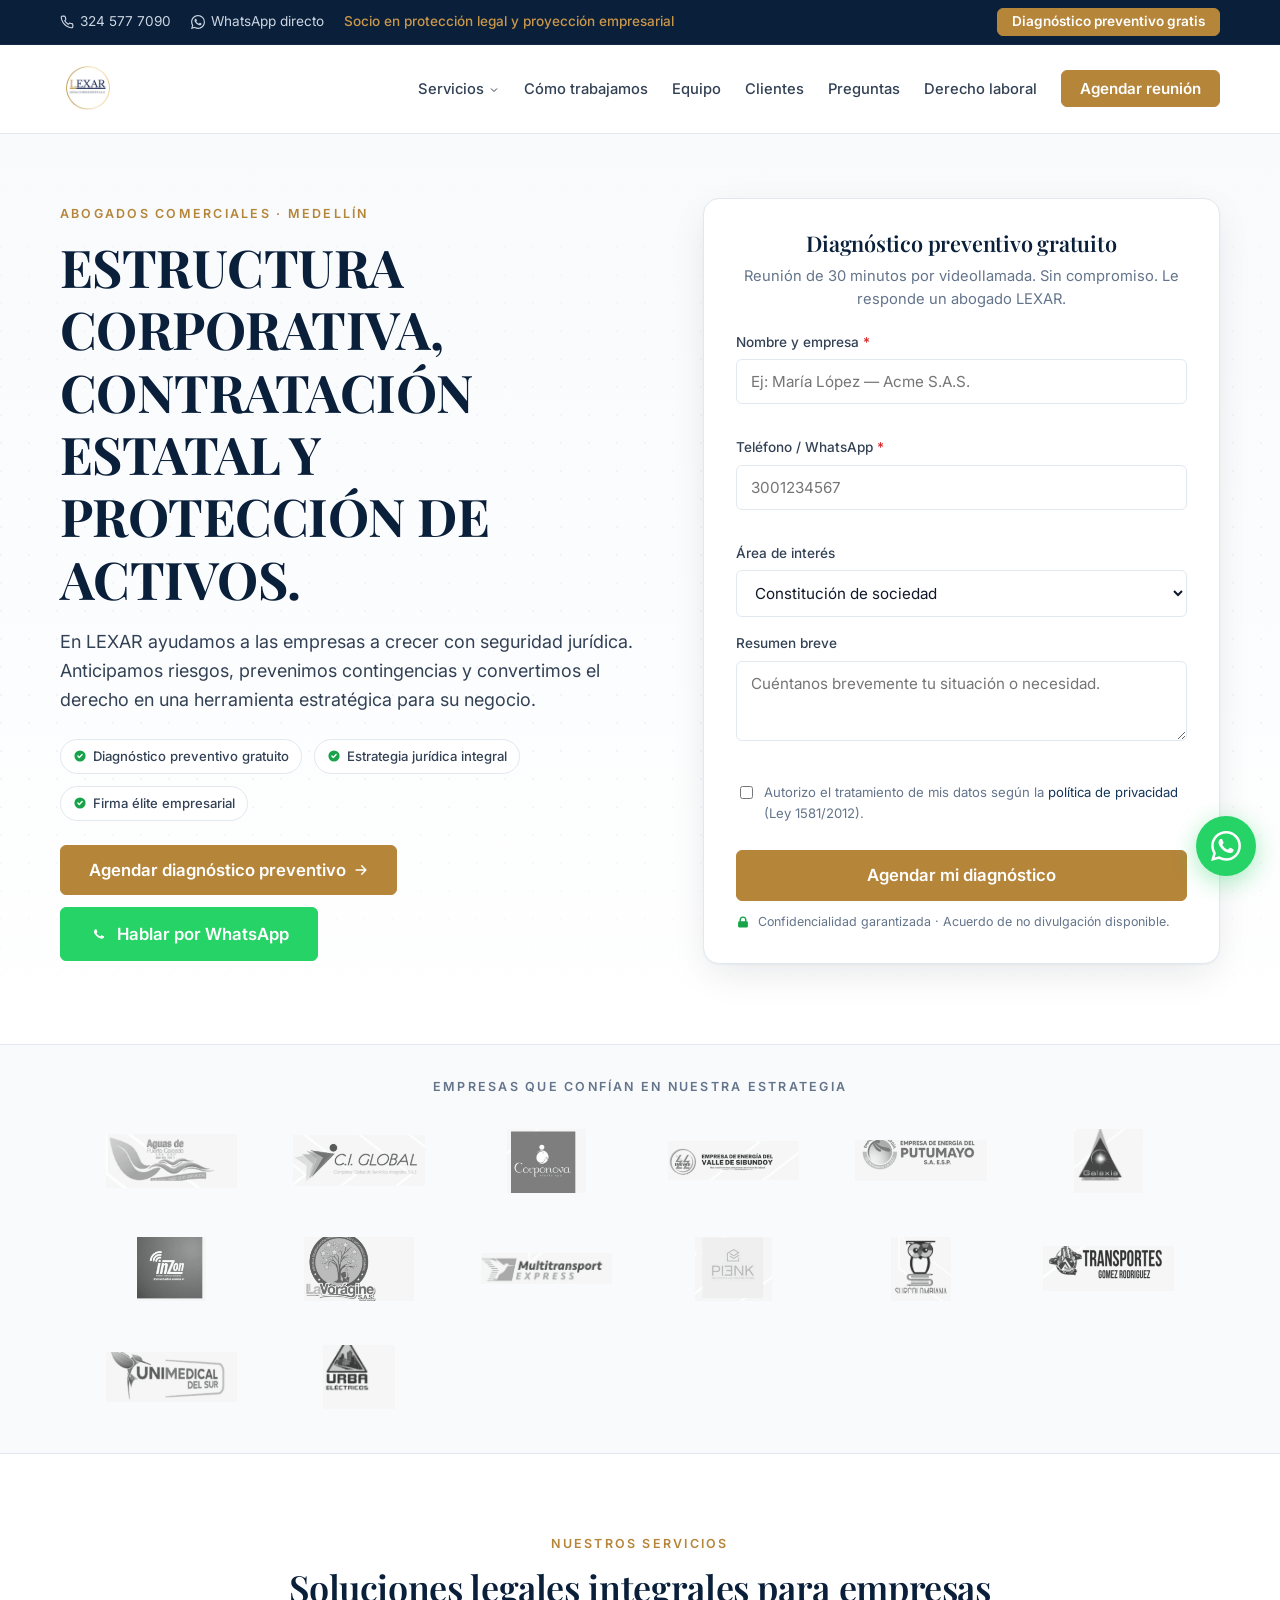
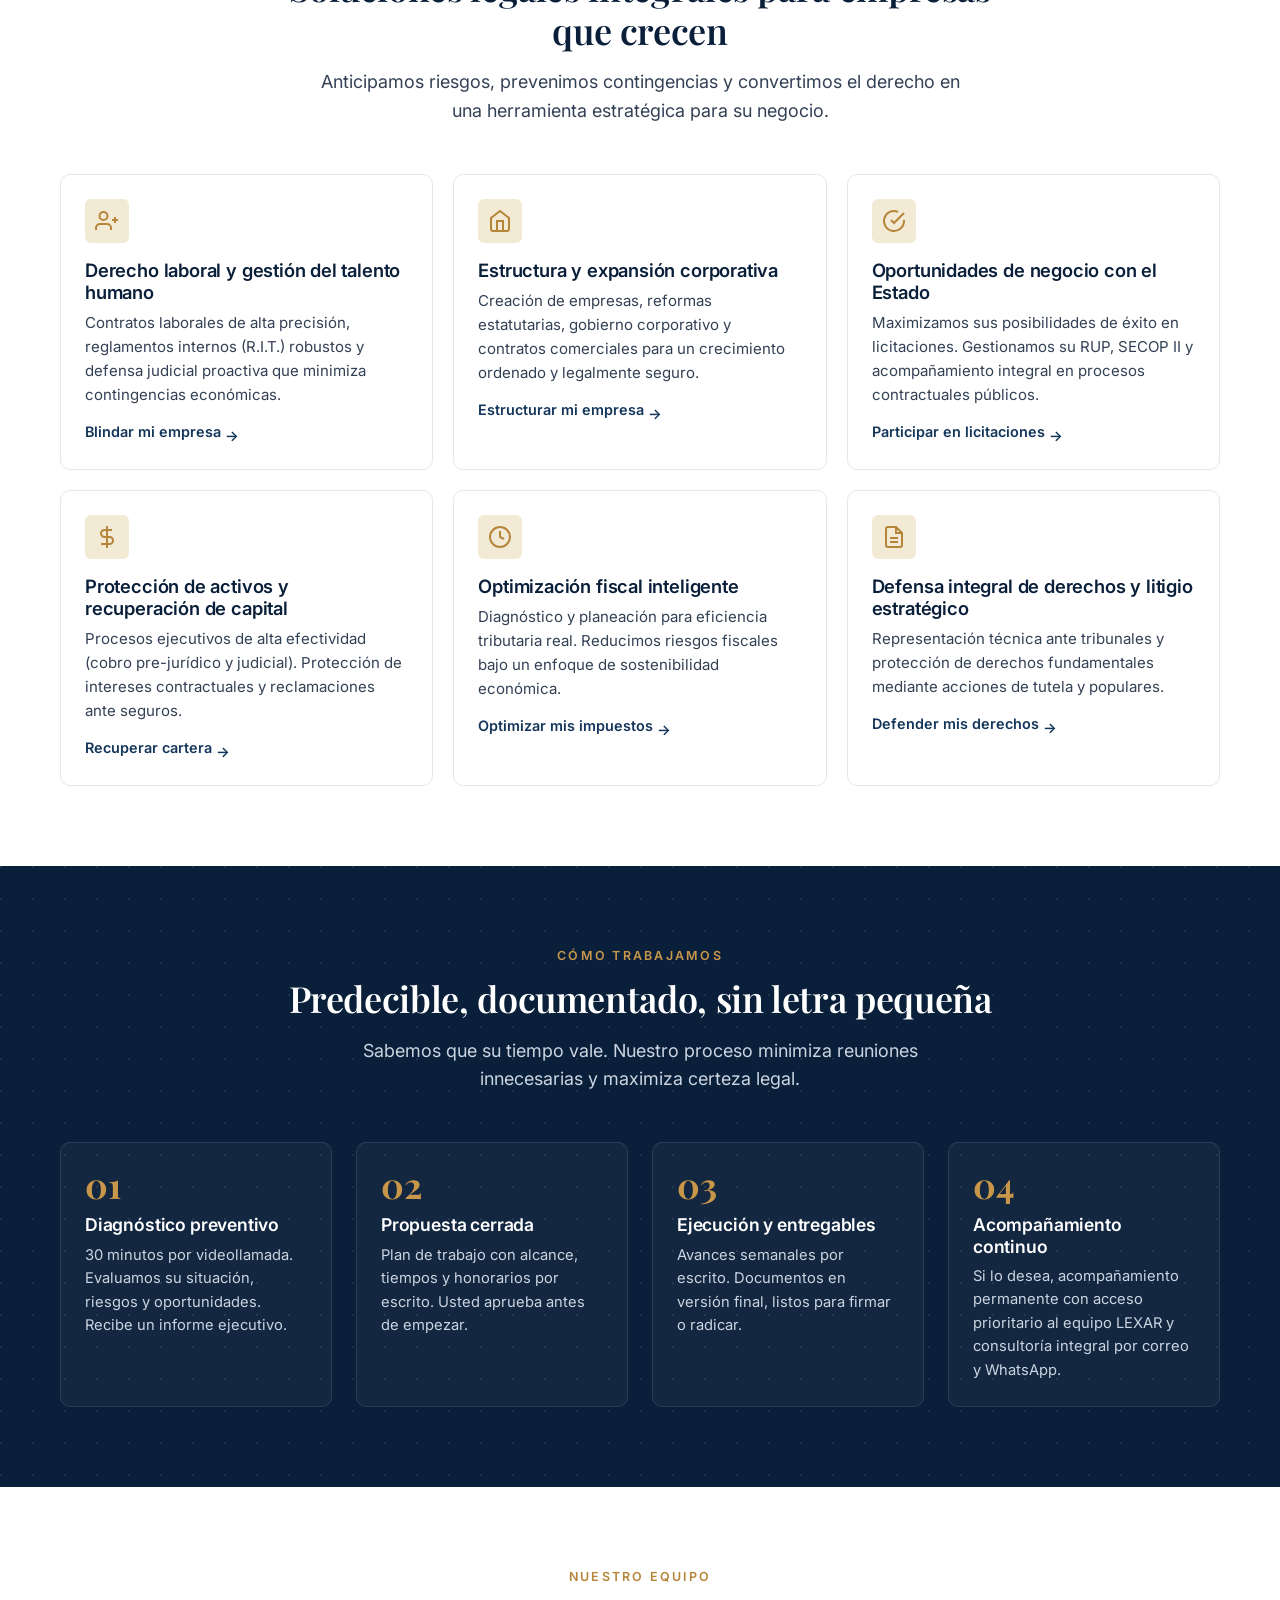
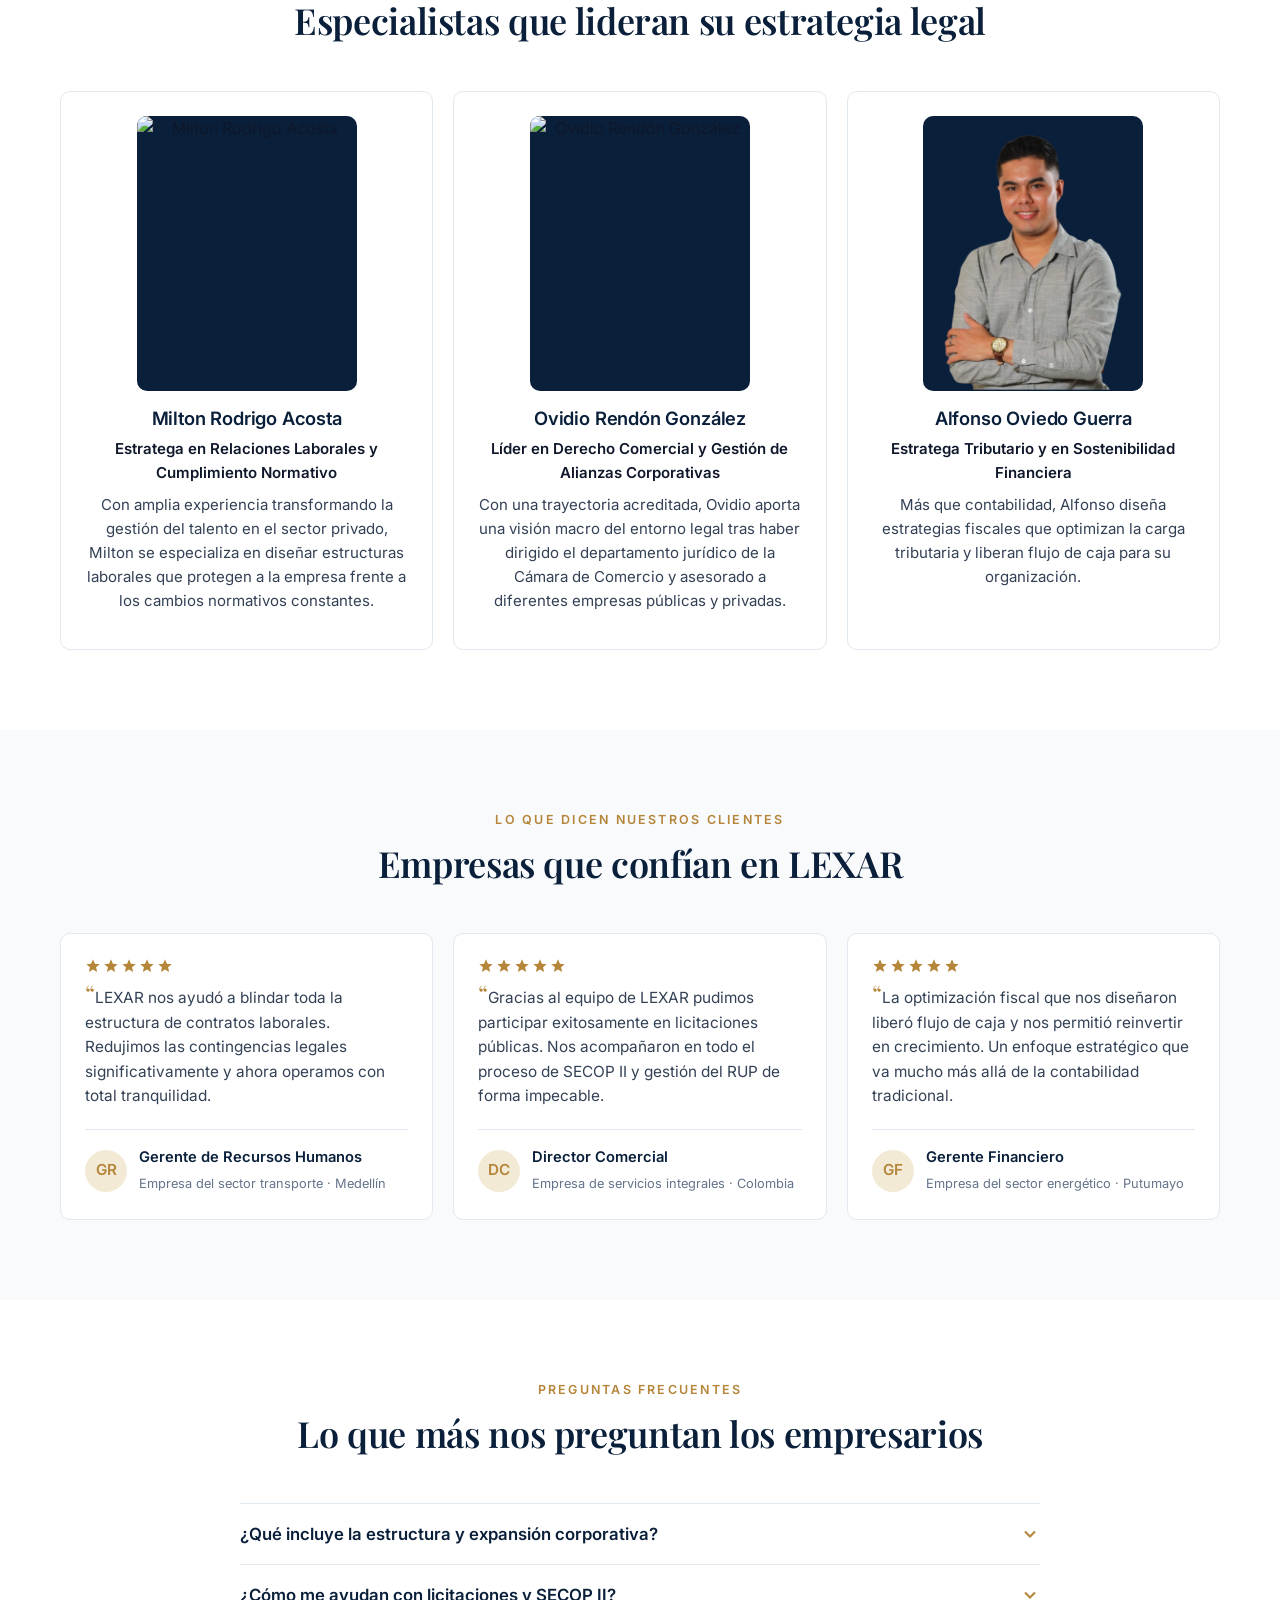
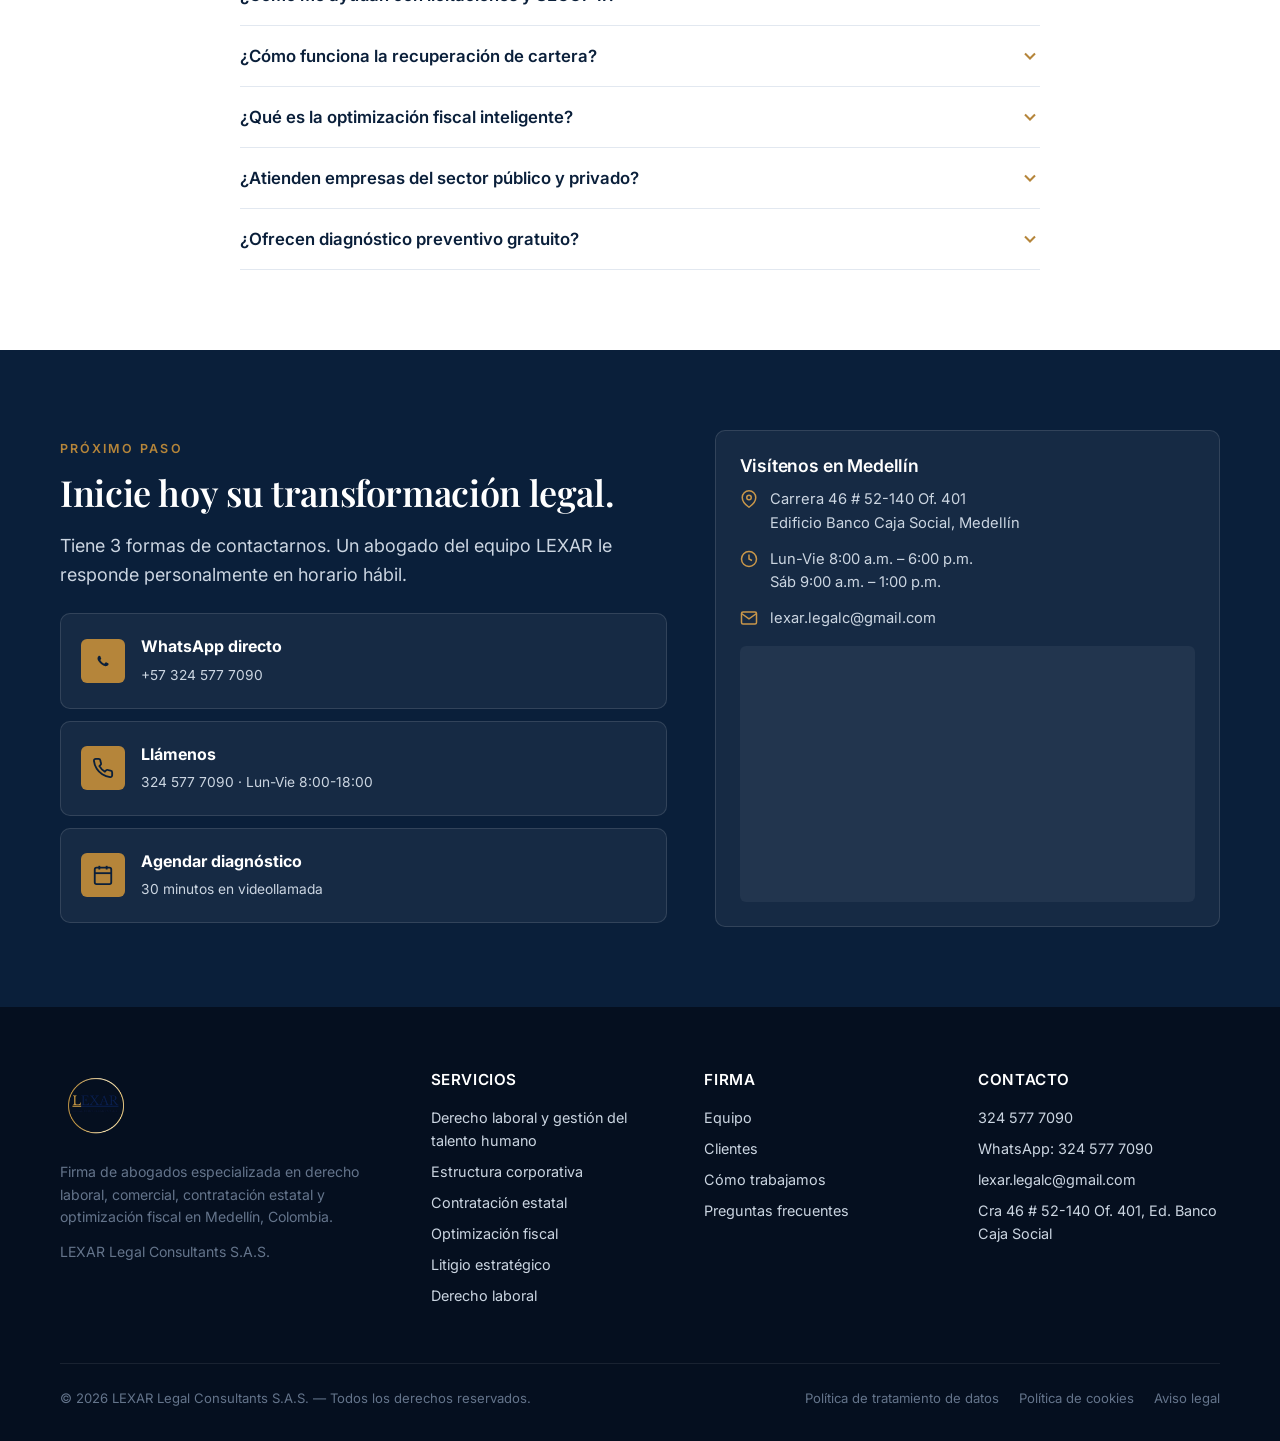
==== commit ea0dfbe5: "add logo" ====
--- a/comercial.html
+++ b/comercial.html
@@ -124,12 +124,8 @@
   <!-- HEADER -->
   <header class="header">
     <div class="container">
-      <a href="/" class="brand">
-        <span class="brand-mark">L</span>
-        <span class="brand-name">
-          <strong>LEXAR Legal Consultants</strong>
-          <span>ABOGADOS · MEDELLÍN</span>
-        </span>
+      <a href="/" class="brand" aria-label="LEXAR Legal Consultants, inicio">
+        <img src="images/lexarlogo.png" alt="LEXAR Legal Consultants" class="brand-logo" width="56" height="56">
       </a>
       <nav class="nav">
         <ul class="nav-links">
@@ -586,11 +582,7 @@
       <div class="footer-grid">
         <div class="footer-brand">
           <div class="brand">
-            <span class="brand-mark">L</span>
-            <span class="brand-name" style="color: var(--white);">
-              <strong style="color: var(--white);">LEXAR Legal Consultants</strong>
-              <span style="color: var(--slate-500);">ABOGADOS · MEDELLÍN</span>
-            </span>
+            <img src="images/lexarlogo.png" alt="LEXAR Legal Consultants" class="brand-logo brand-logo--footer" width="72" height="72">
           </div>
           <p>Firma de abogados especializada en derecho laboral, comercial, contratación estatal y optimización fiscal en Medellín, Colombia.</p>
           <p>LEXAR Legal Consultants S.A.S.</p>
--- a/css/styles.css
+++ b/css/styles.css
@@ -330,37 +330,18 @@
   text-decoration: none;
 }
 
-.brand-mark {
-  width: 40px;
-  height: 40px;
-  background: var(--navy-800);
-  color: var(--white);
-  border-radius: 6px;
-  display: grid;
-  place-items: center;
-  font-family: var(--font-serif);
-  font-weight: 700;
-  font-size: 1.2rem;
+.brand-logo {
+  width: 56px;
+  height: 56px;
+  object-fit: contain;
+  border-radius: 50%;
   flex-shrink: 0;
-}
-
-.brand-name {
-  display: flex;
-  flex-direction: column;
-  line-height: 1.1;
-}
-
-.brand-name strong {
-  font-family: var(--font-serif);
-  font-size: 1.05rem;
-  color: var(--navy-900);
-  font-weight: 700;
-}
-
-.brand-name span {
-  font-size: 0.72rem;
-  color: var(--slate-500);
-  letter-spacing: 0.04em;
+  display: block;
+}
+
+.brand-logo--footer {
+  width: 72px;
+  height: 72px;
 }
 
 .nav {
